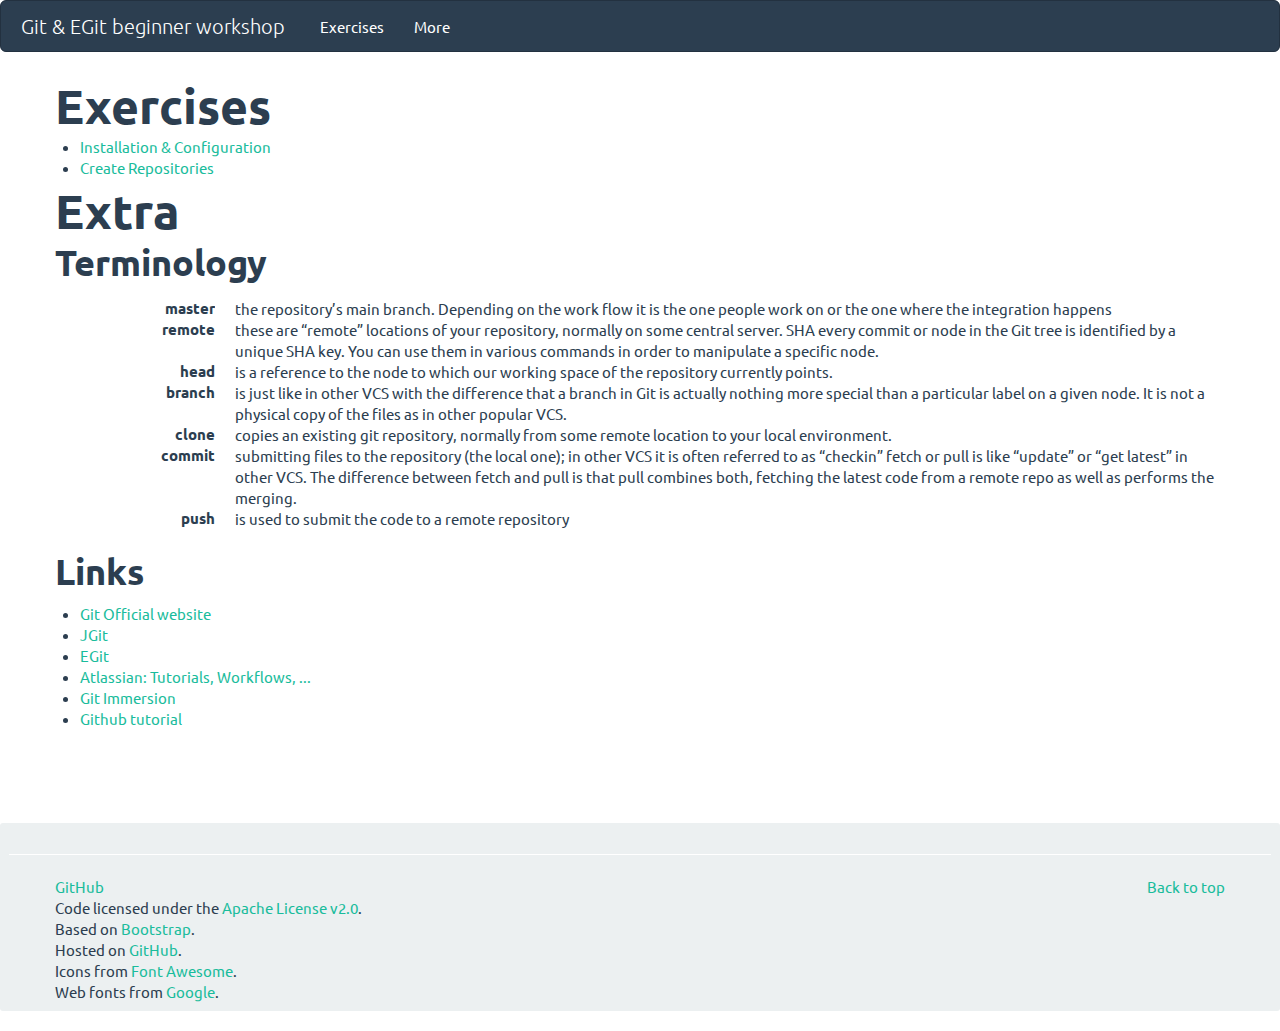
==== index.html @ 9fcf0ccf "Exo2: prepare" ====
<!DOCTYPE html>
<html xml:lang="en">

<head>
    <meta charset='utf-8'/>
    <meta http-equiv="X-UA-Compatible" content="chrome=1"/>
    <link rel="stylesheet" type="text/css" media="screen" href="stylesheets/main.css">
    <title>Git & EGit beginner workshop</title>
</head>

<body id="top" data-spy="scroll" data-target=".subnav" data-offset="80" style="margin-top: 0;">

<!-- Header -->
<header>
    <div class="navbar">
        <div class="navbar-inner">
            <a class="brand" href="#">Git &amp; EGit beginner workshop</a>
            <ul class="nav">
                <li><a href="#exercises">Exercises</a></li>
                <li><a href="#extra">More</a></li>
            </ul>
        </div>
    </div>
</header>

<!-- Main -->
<div id="main" class="container">
    <section id="exercises">
        <h1>Exercises</h1>

        <ul>
            <li><a href="exo1.html">Installation &amp; Configuration</a></li>
            <li><a href="exo2.html">Create Repositories</a></li>
        </ul>

    </section>

    <section id="extra">
        <h1>Extra</h1>

        <h2>Terminology</h2>
        <dl class="dl-horizontal">
            <dt>master</dt>
            <dd>the repository’s main branch. Depending on the work flow it is the one people work on or the one where
                the integration happens
            </dd>

            <dt>remote</dt>
            <dd>these are “remote” locations of your repository, normally on some central server.
                SHA
                every commit or node in the Git tree is identified by a unique SHA key. You can use them in various
                commands
                in order to manipulate a specific node.
            </dd>
            <dt>head</dt>
            <dd>is a reference to the node to which our working space of the repository currently points.

            <dt>branch</dt>
            <dd>is just like in other VCS with the difference that a branch in Git is actually nothing more special than
                a
                particular label on a given node. It is not a physical copy of the files as in other popular VCS.
            </dd>
            <dt>clone</dt>
            <dd>copies an existing git repository, normally from some remote location to your local environment.</dd>

            <dt>commit</dt>
            <dd>submitting files to the repository (the local one); in other VCS it is often referred to as “checkin”
                fetch or pull
                is like “update” or “get latest” in other VCS. The difference between fetch and pull is that pull
                combines
                both, fetching the latest code from a remote repo as well as performs the merging.
            </dd>
            <dt>push</dt>
            <dd>is used to submit the code to a remote repository</dd>
        </dl>
        <h2>Links</h2>
        <ul>
            <li><a href="http://git-scm.com/">Git Official website</a></li>
            <li><a href="http://eclipse.org/jgit/">JGit</a></li>
            <li><a href="http://eclipse.org/egit/">EGit</a></li>
            <li><a href="https://www.atlassian.com/git/">Atlassian: Tutorials, Workflows, ...</a></li>
            <li><a href="http://gitimmersion.com/">Git Immersion</a></li>
            <li><a href="http://try.github.io/">Github tutorial</a></li>
        </ul>

    </section>

    <section id="quizz">

    </section>

    <br><br><br><br>


</div>
<!-- Footer -->
<footer id="footer" class="well well-small">
    <hr>
    <div class="container">
        <p class="pull-right"><a href="#top">Back to top</a></p>

        <div class="links">
            <a href="https://github.com/ilaborie/Git--EGit-beginner-workshop/">GitHub</a>
        </div>

        Code licensed under the <a href="http://www.apache.org/licenses/LICENSE-2.0">Apache License v2.0</a>.<br>

        Based on <a href="http://twitter.github.com/bootstrap/">Bootstrap</a>. <br>
        Hosted on <a href="http://pages.github.com/">GitHub</a>. <br>
        Icons from <a href="http://fortawesome.github.com/Font-Awesome/">Font Awesome</a>.<br>
        Web fonts from <a href="http://www.google.com/webfonts">Google</a>. <br>
    </div>
</footer>

<!-- Scripts -->
<script src="javascripts/lib/jquery.min.js" type="text/javascript"></script>
<script src="javascripts/lib/bootstrap.min.js" type="text/javascript"></script>
<script src="javascripts/main.js" type="text/javascript"></script>

</body>
</html>
---- stylesheets/main.css ----
@import url(http://fonts.googleapis.com/css?family=Ubuntu:400,500,700);
/*!
 * Bootstrap v2.3.2
 *
 * Copyright 2012 Twitter, Inc
 * Licensed under the Apache License v2.0
 * http://www.apache.org/licenses/LICENSE-2.0
 *
 * Designed and built with all the love in the world @twitter by @mdo and @fat.
 */
.clearfix {
  *zoom: 1;
}
.clearfix:before,
.clearfix:after {
  display: table;
  content: "";
  line-height: 0;
}
.clearfix:after {
  clear: both;
}
.hide-text {
  font: 0/0 a;
  color: transparent;
  text-shadow: none;
  background-color: transparent;
  border: 0;
}
.input-block-level {
  display: block;
  width: 100%;
  min-height: 31px;
  -webkit-box-sizing: border-box;
  -moz-box-sizing: border-box;
  box-sizing: border-box;
}
article,
aside,
details,
figcaption,
figure,
footer,
header,
hgroup,
nav,
section {
  display: block;
}
audio,
canvas,
video {
  display: inline-block;
  *display: inline;
  *zoom: 1;
}
audio:not([controls]) {
  display: none;
}
html {
  font-size: 100%;
  -webkit-text-size-adjust: 100%;
  -ms-text-size-adjust: 100%;
}
a:focus {
  outline: thin dotted #333;
  outline: 5px auto -webkit-focus-ring-color;
  outline-offset: -2px;
}
a:hover,
a:active {
  outline: 0;
}
sub,
sup {
  position: relative;
  font-size: 75%;
  line-height: 0;
  vertical-align: baseline;
}
sup {
  top: -0.5em;
}
sub {
  bottom: -0.25em;
}
img {
  /* Responsive images (ensure images don't scale beyond their parents) */

  max-width: 100%;
  /* Part 1: Set a maxium relative to the parent */

  width: auto\9;
  /* IE7-8 need help adjusting responsive images */

  height: auto;
  /* Part 2: Scale the height according to the width, otherwise you get stretching */

  vertical-align: middle;
  border: 0;
  -ms-interpolation-mode: bicubic;
}
#map_canvas img,
.google-maps img {
  max-width: none;
}
button,
input,
select,
textarea {
  margin: 0;
  font-size: 100%;
  vertical-align: middle;
}
button,
input {
  *overflow: visible;
  line-height: normal;
}
button::-moz-focus-inner,
input::-moz-focus-inner {
  padding: 0;
  border: 0;
}
button,
html input[type="button"],
input[type="reset"],
input[type="submit"] {
  -webkit-appearance: button;
  cursor: pointer;
}
label,
select,
button,
input[type="button"],
input[type="reset"],
input[type="submit"],
input[type="radio"],
input[type="checkbox"] {
  cursor: pointer;
}
input[type="search"] {
  -webkit-box-sizing: content-box;
  -moz-box-sizing: content-box;
  box-sizing: content-box;
  -webkit-appearance: textfield;
}
input[type="search"]::-webkit-search-decoration,
input[type="search"]::-webkit-search-cancel-button {
  -webkit-appearance: none;
}
textarea {
  overflow: auto;
  vertical-align: top;
}
@media print {
  * {
    text-shadow: none !important;
    color: #000 !important;
    background: transparent !important;
    box-shadow: none !important;
  }
  a,
  a:visited {
    text-decoration: underline;
  }
  a[href]:after {
    content: " (" attr(href) ")";
  }
  abbr[title]:after {
    content: " (" attr(title) ")";
  }
  .ir a:after,
  a[href^="javascript:"]:after,
  a[href^="#"]:after {
    content: "";
  }
  pre,
  blockquote {
    border: 1px solid #999;
    page-break-inside: avoid;
  }
  thead {
    display: table-header-group;
  }
  tr,
  img {
    page-break-inside: avoid;
  }
  img {
    max-width: 100% !important;
  }
  @page  {
    margin: 0.5cm;
  }
  p,
  h2,
  h3 {
    orphans: 3;
    widows: 3;
  }
  h2,
  h3 {
    page-break-after: avoid;
  }
}
body {
  margin: 0;
  font-family: "Lato", "Helvetica Neue", Helvetica, Arial, sans-serif;
  font-size: 15px;
  line-height: 21px;
  color: #2c3e50;
  background-color: #ffffff;
}
a {
  color: #1abc9c;
  text-decoration: none;
}
a:hover,
a:focus {
  color: #1dd2af;
  text-decoration: underline;
}
.img-rounded {
  -webkit-border-radius: 6px;
  -moz-border-radius: 6px;
  border-radius: 6px;
}
.img-polaroid {
  padding: 4px;
  background-color: #fff;
  border: 1px solid #ccc;
  border: 1px solid rgba(0, 0, 0, 0.2);
  -webkit-box-shadow: 0 1px 3px rgba(0, 0, 0, 0.1);
  -moz-box-shadow: 0 1px 3px rgba(0, 0, 0, 0.1);
  box-shadow: 0 1px 3px rgba(0, 0, 0, 0.1);
}
.img-circle {
  -webkit-border-radius: 500px;
  -moz-border-radius: 500px;
  border-radius: 500px;
}
.row {
  margin-left: -20px;
  *zoom: 1;
}
.row:before,
.row:after {
  display: table;
  content: "";
  line-height: 0;
}
.row:after {
  clear: both;
}
.row:before,
.row:after {
  display: table;
  content: "";
  line-height: 0;
}
.row:after {
  clear: both;
}
[class*="span"] {
  float: left;
  min-height: 1px;
  margin-left: 20px;
}
.container,
.navbar-static-top .container,
.navbar-fixed-top .container,
.navbar-fixed-bottom .container {
  width: 940px;
}
.span12 {
  width: 940px;
}
.span11 {
  width: 860px;
}
.span10 {
  width: 780px;
}
.span9 {
  width: 700px;
}
.span8 {
  width: 620px;
}
.span7 {
  width: 540px;
}
.span6 {
  width: 460px;
}
.span5 {
  width: 380px;
}
.span4 {
  width: 300px;
}
.span3 {
  width: 220px;
}
.span2 {
  width: 140px;
}
.span1 {
  width: 60px;
}
.offset12 {
  margin-left: 980px;
}
.offset11 {
  margin-left: 900px;
}
.offset10 {
  margin-left: 820px;
}
.offset9 {
  margin-left: 740px;
}
.offset8 {
  margin-left: 660px;
}
.offset7 {
  margin-left: 580px;
}
.offset6 {
  margin-left: 500px;
}
.offset5 {
  margin-left: 420px;
}
.offset4 {
  margin-left: 340px;
}
.offset3 {
  margin-left: 260px;
}
.offset2 {
  margin-left: 180px;
}
.offset1 {
  margin-left: 100px;
}
.row {
  margin-left: -20px;
  *zoom: 1;
}
.row:before,
.row:after {
  display: table;
  content: "";
  line-height: 0;
}
.row:after {
  clear: both;
}
.row:before,
.row:after {
  display: table;
  content: "";
  line-height: 0;
}
.row:after {
  clear: both;
}
[class*="span"] {
  float: left;
  min-height: 1px;
  margin-left: 20px;
}
.container,
.navbar-static-top .container,
.navbar-fixed-top .container,
.navbar-fixed-bottom .container {
  width: 940px;
}
.span12 {
  width: 940px;
}
.span11 {
  width: 860px;
}
.span10 {
  width: 780px;
}
.span9 {
  width: 700px;
}
.span8 {
  width: 620px;
}
.span7 {
  width: 540px;
}
.span6 {
  width: 460px;
}
.span5 {
  width: 380px;
}
.span4 {
  width: 300px;
}
.span3 {
  width: 220px;
}
.span2 {
  width: 140px;
}
.span1 {
  width: 60px;
}
.offset12 {
  margin-left: 980px;
}
.offset11 {
  margin-left: 900px;
}
.offset10 {
  margin-left: 820px;
}
.offset9 {
  margin-left: 740px;
}
.offset8 {
  margin-left: 660px;
}
.offset7 {
  margin-left: 580px;
}
.offset6 {
  margin-left: 500px;
}
.offset5 {
  margin-left: 420px;
}
.offset4 {
  margin-left: 340px;
}
.offset3 {
  margin-left: 260px;
}
.offset2 {
  margin-left: 180px;
}
.offset1 {
  margin-left: 100px;
}
.row-fluid {
  width: 100%;
  *zoom: 1;
}
.row-fluid:before,
.row-fluid:after {
  display: table;
  content: "";
  line-height: 0;
}
.row-fluid:after {
  clear: both;
}
.row-fluid:before,
.row-fluid:after {
  display: table;
  content: "";
  line-height: 0;
}
.row-fluid:after {
  clear: both;
}
.row-fluid [class*="span"] {
  display: block;
  width: 100%;
  min-height: 31px;
  -webkit-box-sizing: border-box;
  -moz-box-sizing: border-box;
  box-sizing: border-box;
  float: left;
  margin-left: 2.127659574468085%;
  *margin-left: 2.074468085106383%;
}
.row-fluid [class*="span"]:first-child {
  margin-left: 0;
}
.row-fluid .controls-row [class*="span"] + [class*="span"] {
  margin-left: 2.127659574468085%;
}
.row-fluid .span12 {
  width: 100%;
  *width: 99.94680851063829%;
}
.row-fluid .span11 {
  width: 91.48936170212765%;
  *width: 91.43617021276594%;
}
.row-fluid .span10 {
  width: 82.97872340425532%;
  *width: 82.92553191489361%;
}
.row-fluid .span9 {
  width: 74.46808510638297%;
  *width: 74.41489361702126%;
}
.row-fluid .span8 {
  width: 65.95744680851064%;
  *width: 65.90425531914893%;
}
.row-fluid .span7 {
  width: 57.44680851063829%;
  *width: 57.39361702127659%;
}
.row-fluid .span6 {
  width: 48.93617021276595%;
  *width: 48.88297872340425%;
}
.row-fluid .span5 {
  width: 40.42553191489362%;
  *width: 40.37234042553192%;
}
.row-fluid .span4 {
  width: 31.914893617021278%;
  *width: 31.861702127659576%;
}
.row-fluid .span3 {
  width: 23.404255319148934%;
  *width: 23.351063829787233%;
}
.row-fluid .span2 {
  width: 14.893617021276595%;
  *width: 14.840425531914894%;
}
.row-fluid .span1 {
  width: 6.382978723404255%;
  *width: 6.329787234042553%;
}
.row-fluid .offset12 {
  margin-left: 104.25531914893617%;
  *margin-left: 104.14893617021275%;
}
.row-fluid .offset12:first-child {
  margin-left: 102.12765957446808%;
  *margin-left: 102.02127659574467%;
}
.row-fluid .offset11 {
  margin-left: 95.74468085106382%;
  *margin-left: 95.6382978723404%;
}
.row-fluid .offset11:first-child {
  margin-left: 93.61702127659574%;
  *margin-left: 93.51063829787232%;
}
.row-fluid .offset10 {
  margin-left: 87.23404255319149%;
  *margin-left: 87.12765957446807%;
}
.row-fluid .offset10:first-child {
  margin-left: 85.1063829787234%;
  *margin-left: 84.99999999999999%;
}
.row-fluid .offset9 {
  margin-left: 78.72340425531914%;
  *margin-left: 78.61702127659572%;
}
.row-fluid .offset9:first-child {
  margin-left: 76.59574468085106%;
  *margin-left: 76.48936170212764%;
}
.row-fluid .offset8 {
  margin-left: 70.2127659574468%;
  *margin-left: 70.10638297872339%;
}
.row-fluid .offset8:first-child {
  margin-left: 68.08510638297872%;
  *margin-left: 67.9787234042553%;
}
.row-fluid .offset7 {
  margin-left: 61.70212765957446%;
  *margin-left: 61.59574468085106%;
}
.row-fluid .offset7:first-child {
  margin-left: 59.574468085106375%;
  *margin-left: 59.46808510638297%;
}
.row-fluid .offset6 {
  margin-left: 53.191489361702125%;
  *margin-left: 53.085106382978715%;
}
.row-fluid .offset6:first-child {
  margin-left: 51.063829787234035%;
  *margin-left: 50.95744680851063%;
}
.row-fluid .offset5 {
  margin-left: 44.68085106382979%;
  *margin-left: 44.57446808510638%;
}
.row-fluid .offset5:first-child {
  margin-left: 42.5531914893617%;
  *margin-left: 42.4468085106383%;
}
.row-fluid .offset4 {
  margin-left: 36.170212765957444%;
  *margin-left: 36.06382978723405%;
}
.row-fluid .offset4:first-child {
  margin-left: 34.04255319148936%;
  *margin-left: 33.93617021276596%;
}
.row-fluid .offset3 {
  margin-left: 27.659574468085104%;
  *margin-left: 27.5531914893617%;
}
.row-fluid .offset3:first-child {
  margin-left: 25.53191489361702%;
  *margin-left: 25.425531914893618%;
}
.row-fluid .offset2 {
  margin-left: 19.148936170212764%;
  *margin-left: 19.04255319148936%;
}
.row-fluid .offset2:first-child {
  margin-left: 17.02127659574468%;
  *margin-left: 16.914893617021278%;
}
.row-fluid .offset1 {
  margin-left: 10.638297872340425%;
  *margin-left: 10.53191489361702%;
}
.row-fluid .offset1:first-child {
  margin-left: 8.51063829787234%;
  *margin-left: 8.404255319148938%;
}
.row-fluid {
  width: 100%;
  *zoom: 1;
}
.row-fluid:before,
.row-fluid:after {
  display: table;
  content: "";
  line-height: 0;
}
.row-fluid:after {
  clear: both;
}
.row-fluid:before,
.row-fluid:after {
  display: table;
  content: "";
  line-height: 0;
}
.row-fluid:after {
  clear: both;
}
.row-fluid [class*="span"] {
  display: block;
  width: 100%;
  min-height: 31px;
  -webkit-box-sizing: border-box;
  -moz-box-sizing: border-box;
  box-sizing: border-box;
  float: left;
  margin-left: 2.127659574468085%;
  *margin-left: 2.074468085106383%;
}
.row-fluid [class*="span"]:first-child {
  margin-left: 0;
}
.row-fluid .controls-row [class*="span"] + [class*="span"] {
  margin-left: 2.127659574468085%;
}
.row-fluid .span12 {
  width: 100%;
  *width: 99.94680851063829%;
}
.row-fluid .span11 {
  width: 91.48936170212765%;
  *width: 91.43617021276594%;
}
.row-fluid .span10 {
  width: 82.97872340425532%;
  *width: 82.92553191489361%;
}
.row-fluid .span9 {
  width: 74.46808510638297%;
  *width: 74.41489361702126%;
}
.row-fluid .span8 {
  width: 65.95744680851064%;
  *width: 65.90425531914893%;
}
.row-fluid .span7 {
  width: 57.44680851063829%;
  *width: 57.39361702127659%;
}
.row-fluid .span6 {
  width: 48.93617021276595%;
  *width: 48.88297872340425%;
}
.row-fluid .span5 {
  width: 40.42553191489362%;
  *width: 40.37234042553192%;
}
.row-fluid .span4 {
  width: 31.914893617021278%;
  *width: 31.861702127659576%;
}
.row-fluid .span3 {
  width: 23.404255319148934%;
  *width: 23.351063829787233%;
}
.row-fluid .span2 {
  width: 14.893617021276595%;
  *width: 14.840425531914894%;
}
.row-fluid .span1 {
  width: 6.382978723404255%;
  *width: 6.329787234042553%;
}
.row-fluid .offset12 {
  margin-left: 104.25531914893617%;
  *margin-left: 104.14893617021275%;
}
.row-fluid .offset12:first-child {
  margin-left: 102.12765957446808%;
  *margin-left: 102.02127659574467%;
}
.row-fluid .offset11 {
  margin-left: 95.74468085106382%;
  *margin-left: 95.6382978723404%;
}
.row-fluid .offset11:first-child {
  margin-left: 93.61702127659574%;
  *margin-left: 93.51063829787232%;
}
.row-fluid .offset10 {
  margin-left: 87.23404255319149%;
  *margin-left: 87.12765957446807%;
}
.row-fluid .offset10:first-child {
  margin-left: 85.1063829787234%;
  *margin-left: 84.99999999999999%;
}
.row-fluid .offset9 {
  margin-left: 78.72340425531914%;
  *margin-left: 78.61702127659572%;
}
.row-fluid .offset9:first-child {
  margin-left: 76.59574468085106%;
  *margin-left: 76.48936170212764%;
}
.row-fluid .offset8 {
  margin-left: 70.2127659574468%;
  *margin-left: 70.10638297872339%;
}
.row-fluid .offset8:first-child {
  margin-left: 68.08510638297872%;
  *margin-left: 67.9787234042553%;
}
.row-fluid .offset7 {
  margin-left: 61.70212765957446%;
  *margin-left: 61.59574468085106%;
}
.row-fluid .offset7:first-child {
  margin-left: 59.574468085106375%;
  *margin-left: 59.46808510638297%;
}
.row-fluid .offset6 {
  margin-left: 53.191489361702125%;
  *margin-left: 53.085106382978715%;
}
.row-fluid .offset6:first-child {
  margin-left: 51.063829787234035%;
  *margin-left: 50.95744680851063%;
}
.row-fluid .offset5 {
  margin-left: 44.68085106382979%;
  *margin-left: 44.57446808510638%;
}
.row-fluid .offset5:first-child {
  margin-left: 42.5531914893617%;
  *margin-left: 42.4468085106383%;
}
.row-fluid .offset4 {
  margin-left: 36.170212765957444%;
  *margin-left: 36.06382978723405%;
}
.row-fluid .offset4:first-child {
  margin-left: 34.04255319148936%;
  *margin-left: 33.93617021276596%;
}
.row-fluid .offset3 {
  margin-left: 27.659574468085104%;
  *margin-left: 27.5531914893617%;
}
.row-fluid .offset3:first-child {
  margin-left: 25.53191489361702%;
  *margin-left: 25.425531914893618%;
}
.row-fluid .offset2 {
  margin-left: 19.148936170212764%;
  *margin-left: 19.04255319148936%;
}
.row-fluid .offset2:first-child {
  margin-left: 17.02127659574468%;
  *margin-left: 16.914893617021278%;
}
.row-fluid .offset1 {
  margin-left: 10.638297872340425%;
  *margin-left: 10.53191489361702%;
}
.row-fluid .offset1:first-child {
  margin-left: 8.51063829787234%;
  *margin-left: 8.404255319148938%;
}
[class*="span"].hide,
.row-fluid [class*="span"].hide {
  display: none;
}
[class*="span"].pull-right,
.row-fluid [class*="span"].pull-right {
  float: right;
}
.container {
  margin-right: auto;
  margin-left: auto;
  *zoom: 1;
}
.container:before,
.container:after {
  display: table;
  content: "";
  line-height: 0;
}
.container:after {
  clear: both;
}
.container:before,
.container:after {
  display: table;
  content: "";
  line-height: 0;
}
.container:after {
  clear: both;
}
.container:before,
.container:after {
  display: table;
  content: "";
  line-height: 0;
}
.container:after {
  clear: both;
}
.container:before,
.container:after {
  display: table;
  content: "";
  line-height: 0;
}
.container:after {
  clear: both;
}
.container-fluid {
  padding-right: 20px;
  padding-left: 20px;
  *zoom: 1;
}
.container-fluid:before,
.container-fluid:after {
  display: table;
  content: "";
  line-height: 0;
}
.container-fluid:after {
  clear: both;
}
.container-fluid:before,
.container-fluid:after {
  display: table;
  content: "";
  line-height: 0;
}
.container-fluid:after {
  clear: both;
}
p {
  margin: 0 0 10.5px;
}
.lead {
  margin-bottom: 21px;
  font-size: 22.5px;
  font-weight: 200;
  line-height: 31.5px;
}
small {
  font-size: 85%;
}
strong {
  font-weight: bold;
}
em {
  font-style: italic;
}
cite {
  font-style: normal;
}
.muted {
  color: #b4bcc2;
}
a.muted:hover,
a.muted:focus {
  color: #98a3ab;
}
.text-warning {
  color: #e6bb0d;
}
a.text-warning:hover,
a.text-warning:focus {
  color: #b6940a;
}
.text-error {
  color: #e74c3c;
}
a.text-error:hover,
a.text-error:focus {
  color: #d62c1a;
}
.text-info {
  color: #3498db;
}
a.text-info:hover,
a.text-info:focus {
  color: #217dbb;
}
.text-success {
  color: #18bc9c;
}
a.text-success:hover,
a.text-success:focus {
  color: #128f76;
}
.text-left {
  text-align: left;
}
.text-right {
  text-align: right;
}
.text-center {
  text-align: center;
}
h1,
h2,
h3,
h4,
h5,
h6 {
  margin: 10.5px 0;
  font-family: inherit;
  font-weight: bold;
  line-height: 21px;
  color: inherit;
  text-rendering: optimizelegibility;
}
h1 small,
h2 small,
h3 small,
h4 small,
h5 small,
h6 small {
  font-weight: normal;
  line-height: 1;
  color: #b4bcc2;
}
h1,
h2,
h3 {
  line-height: 42px;
}
h1 {
  font-size: 41.25px;
}
h2 {
  font-size: 33.75px;
}
h3 {
  font-size: 26.25px;
}
h4 {
  font-size: 18.75px;
}
h5 {
  font-size: 15px;
}
h6 {
  font-size: 12.75px;
}
h1 small {
  font-size: 26.25px;
}
h2 small {
  font-size: 18.75px;
}
h3 small {
  font-size: 15px;
}
h4 small {
  font-size: 15px;
}
.page-header {
  padding-bottom: 9.5px;
  margin: 21px 0 31.5px;
  border-bottom: 1px solid #ecf0f1;
}
ul,
ol {
  padding: 0;
  margin: 0 0 10.5px 25px;
}
ul ul,
ul ol,
ol ol,
ol ul {
  margin-bottom: 0;
}
li {
  line-height: 21px;
}
ul.unstyled,
ol.unstyled {
  margin-left: 0;
  list-style: none;
}
ul.inline,
ol.inline {
  margin-left: 0;
  list-style: none;
}
ul.inline > li,
ol.inline > li {
  display: inline-block;
  *display: inline;
  /* IE7 inline-block hack */

  *zoom: 1;
  padding-left: 5px;
  padding-right: 5px;
}
dl {
  margin-bottom: 21px;
}
dt,
dd {
  line-height: 21px;
}
dt {
  font-weight: bold;
}
dd {
  margin-left: 10.5px;
}
.dl-horizontal {
  *zoom: 1;
}
.dl-horizontal:before,
.dl-horizontal:after {
  display: table;
  content: "";
  line-height: 0;
}
.dl-horizontal:after {
  clear: both;
}
.dl-horizontal:before,
.dl-horizontal:after {
  display: table;
  content: "";
  line-height: 0;
}
.dl-horizontal:after {
  clear: both;
}
.dl-horizontal dt {
  float: left;
  width: 160px;
  clear: left;
  text-align: right;
  overflow: hidden;
  text-overflow: ellipsis;
  white-space: nowrap;
}
.dl-horizontal dd {
  margin-left: 180px;
}
hr {
  margin: 21px 0;
  border: 0;
  border-top: 1px solid #ecf0f1;
  border-bottom: 1px solid #ffffff;
}
abbr[title],
abbr[data-original-title] {
  cursor: help;
  border-bottom: 1px dotted #b4bcc2;
}
abbr.initialism {
  font-size: 90%;
  text-transform: uppercase;
}
blockquote {
  padding: 0 0 0 15px;
  margin: 0 0 21px;
  border-left: 5px solid #ecf0f1;
}
blockquote p {
  margin-bottom: 0;
  font-size: 18.75px;
  font-weight: 300;
  line-height: 1.25;
}
blockquote small {
  display: block;
  line-height: 21px;
  color: #b4bcc2;
}
blockquote small:before {
  content: '\2014 \00A0';
}
blockquote.pull-right {
  float: right;
  padding-right: 15px;
  padding-left: 0;
  border-right: 5px solid #ecf0f1;
  border-left: 0;
}
blockquote.pull-right p,
blockquote.pull-right small {
  text-align: right;
}
blockquote.pull-right small:before {
  content: '';
}
blockquote.pull-right small:after {
  content: '\00A0 \2014';
}
q:before,
q:after,
blockquote:before,
blockquote:after {
  content: "";
}
address {
  display: block;
  margin-bottom: 21px;
  font-style: normal;
  line-height: 21px;
}
code,
pre {
  padding: 0 3px 2px;
  font-family: Monaco, Menlo, Consolas, "Courier New", monospace;
  font-size: 13px;
  color: #7b8a8b;
  -webkit-border-radius: 3px;
  -moz-border-radius: 3px;
  border-radius: 3px;
}
code {
  padding: 2px 4px;
  color: #d14;
  background-color: #f7f7f9;
  border: 1px solid #e1e1e8;
  white-space: nowrap;
}
pre {
  display: block;
  padding: 10px;
  margin: 0 0 10.5px;
  font-size: 14px;
  line-height: 21px;
  word-break: break-all;
  word-wrap: break-word;
  white-space: pre;
  white-space: pre-wrap;
  background-color: #f5f5f5;
  border: 1px solid #ccc;
  border: 1px solid rgba(0, 0, 0, 0.15);
  -webkit-border-radius: 6px;
  -moz-border-radius: 6px;
  border-radius: 6px;
}
pre.prettyprint {
  margin-bottom: 21px;
}
pre code {
  padding: 0;
  color: inherit;
  white-space: pre;
  white-space: pre-wrap;
  background-color: transparent;
  border: 0;
}
.pre-scrollable {
  max-height: 340px;
  overflow-y: scroll;
}
form {
  margin: 0 0 21px;
}
fieldset {
  padding: 0;
  margin: 0;
  border: 0;
}
legend {
  display: block;
  width: 100%;
  padding: 0;
  margin-bottom: 21px;
  font-size: 22.5px;
  line-height: 42px;
  color: #7b8a8b;
  border: 0;
  border-bottom: 1px solid #e5e5e5;
}
legend small {
  font-size: 15.75px;
  color: #b4bcc2;
}
label,
input,
button,
select,
textarea {
  font-size: 15px;
  font-weight: normal;
  line-height: 21px;
}
input,
button,
select,
textarea {
  font-family: "Lato", "Helvetica Neue", Helvetica, Arial, sans-serif;
}
label {
  display: block;
  margin-bottom: 5px;
}
select,
textarea,
input[type="text"],
input[type="password"],
input[type="datetime"],
input[type="datetime-local"],
input[type="date"],
input[type="month"],
input[type="time"],
input[type="week"],
input[type="number"],
input[type="email"],
input[type="url"],
input[type="search"],
input[type="tel"],
input[type="color"],
.uneditable-input {
  display: inline-block;
  height: 21px;
  padding: 4px 6px;
  margin-bottom: 10.5px;
  font-size: 15px;
  line-height: 21px;
  color: #95a5a6;
  -webkit-border-radius: 6px;
  -moz-border-radius: 6px;
  border-radius: 6px;
  vertical-align: middle;
}
input,
textarea,
.uneditable-input {
  width: 206px;
}
textarea {
  height: auto;
}
textarea,
input[type="text"],
input[type="password"],
input[type="datetime"],
input[type="datetime-local"],
input[type="date"],
input[type="month"],
input[type="time"],
input[type="week"],
input[type="number"],
input[type="email"],
input[type="url"],
input[type="search"],
input[type="tel"],
input[type="color"],
.uneditable-input {
  background-color: #ffffff;
  border: 1px solid #dce4ec;
  -webkit-box-shadow: inset 0 1px 1px rgba(0, 0, 0, 0.075);
  -moz-box-shadow: inset 0 1px 1px rgba(0, 0, 0, 0.075);
  box-shadow: inset 0 1px 1px rgba(0, 0, 0, 0.075);
  -webkit-transition: border linear .2s, box-shadow linear .2s;
  -moz-transition: border linear .2s, box-shadow linear .2s;
  -o-transition: border linear .2s, box-shadow linear .2s;
  transition: border linear .2s, box-shadow linear .2s;
}
textarea:focus,
input[type="text"]:focus,
input[type="password"]:focus,
input[type="datetime"]:focus,
input[type="datetime-local"]:focus,
input[type="date"]:focus,
input[type="month"]:focus,
input[type="time"]:focus,
input[type="week"]:focus,
input[type="number"]:focus,
input[type="email"]:focus,
input[type="url"]:focus,
input[type="search"]:focus,
input[type="tel"]:focus,
input[type="color"]:focus,
.uneditable-input:focus {
  border-color: rgba(82, 168, 236, 0.8);
  outline: 0;
  outline: thin dotted \9;
  /* IE6-9 */

  -webkit-box-shadow: inset 0 1px 1px rgba(0,0,0,.075), 0 0 8px rgba(82,168,236,.6);
  -moz-box-shadow: inset 0 1px 1px rgba(0,0,0,.075), 0 0 8px rgba(82,168,236,.6);
  box-shadow: inset 0 1px 1px rgba(0,0,0,.075), 0 0 8px rgba(82,168,236,.6);
}
input[type="radio"],
input[type="checkbox"] {
  margin: 4px 0 0;
  *margin-top: 0;
  /* IE7 */

  margin-top: 1px \9;
  /* IE8-9 */

  line-height: normal;
}
input[type="file"],
input[type="image"],
input[type="submit"],
input[type="reset"],
input[type="button"],
input[type="radio"],
input[type="checkbox"] {
  width: auto;
}
select,
input[type="file"] {
  height: 31px;
  /* In IE7, the height of the select element cannot be changed by height, only font-size */

  *margin-top: 4px;
  /* For IE7, add top margin to align select with labels */

  line-height: 31px;
}
select {
  width: 220px;
  border: 1px solid #dce4ec;
  background-color: #ffffff;
}
select[multiple],
select[size] {
  height: auto;
}
select:focus,
input[type="file"]:focus,
input[type="radio"]:focus,
input[type="checkbox"]:focus {
  outline: thin dotted #333;
  outline: 5px auto -webkit-focus-ring-color;
  outline-offset: -2px;
}
.uneditable-input,
.uneditable-textarea {
  color: #b4bcc2;
  background-color: #fcfcfc;
  border-color: #dce4ec;
  -webkit-box-shadow: inset 0 1px 2px rgba(0, 0, 0, 0.025);
  -moz-box-shadow: inset 0 1px 2px rgba(0, 0, 0, 0.025);
  box-shadow: inset 0 1px 2px rgba(0, 0, 0, 0.025);
  cursor: not-allowed;
}
.uneditable-input {
  overflow: hidden;
  white-space: nowrap;
}
.uneditable-textarea {
  width: auto;
  height: auto;
}
input:-moz-placeholder,
textarea:-moz-placeholder {
  color: #b4bcc2;
}
input:-ms-input-placeholder,
textarea:-ms-input-placeholder {
  color: #b4bcc2;
}
input::-webkit-input-placeholder,
textarea::-webkit-input-placeholder {
  color: #b4bcc2;
}
input:-moz-placeholder,
textarea:-moz-placeholder {
  color: #b4bcc2;
}
input:-ms-input-placeholder,
textarea:-ms-input-placeholder {
  color: #b4bcc2;
}
input::-webkit-input-placeholder,
textarea::-webkit-input-placeholder {
  color: #b4bcc2;
}
.radio,
.checkbox {
  min-height: 21px;
  padding-left: 20px;
}
.radio input[type="radio"],
.checkbox input[type="checkbox"] {
  float: left;
  margin-left: -20px;
}
.controls > .radio:first-child,
.controls > .checkbox:first-child {
  padding-top: 5px;
}
.radio.inline,
.checkbox.inline {
  display: inline-block;
  padding-top: 5px;
  margin-bottom: 0;
  vertical-align: middle;
}
.radio.inline + .radio.inline,
.checkbox.inline + .checkbox.inline {
  margin-left: 10px;
}
.input-mini {
  width: 60px;
}
.input-small {
  width: 90px;
}
.input-medium {
  width: 150px;
}
.input-large {
  width: 210px;
}
.input-xlarge {
  width: 270px;
}
.input-xxlarge {
  width: 530px;
}
input[class*="span"],
select[class*="span"],
textarea[class*="span"],
.uneditable-input[class*="span"],
.row-fluid input[class*="span"],
.row-fluid select[class*="span"],
.row-fluid textarea[class*="span"],
.row-fluid .uneditable-input[class*="span"] {
  float: none;
  margin-left: 0;
}
.input-append input[class*="span"],
.input-append .uneditable-input[class*="span"],
.input-prepend input[class*="span"],
.input-prepend .uneditable-input[class*="span"],
.row-fluid input[class*="span"],
.row-fluid select[class*="span"],
.row-fluid textarea[class*="span"],
.row-fluid .uneditable-input[class*="span"],
.row-fluid .input-prepend [class*="span"],
.row-fluid .input-append [class*="span"] {
  display: inline-block;
}
input,
textarea,
.uneditable-input {
  margin-left: 0;
}
.controls-row [class*="span"] + [class*="span"] {
  margin-left: 20px;
}
input.span12,
textarea.span12,
.uneditable-input.span12 {
  width: 926px;
}
input.span11,
textarea.span11,
.uneditable-input.span11 {
  width: 846px;
}
input.span10,
textarea.span10,
.uneditable-input.span10 {
  width: 766px;
}
input.span9,
textarea.span9,
.uneditable-input.span9 {
  width: 686px;
}
input.span8,
textarea.span8,
.uneditable-input.span8 {
  width: 606px;
}
input.span7,
textarea.span7,
.uneditable-input.span7 {
  width: 526px;
}
input.span6,
textarea.span6,
.uneditable-input.span6 {
  width: 446px;
}
input.span5,
textarea.span5,
.uneditable-input.span5 {
  width: 366px;
}
input.span4,
textarea.span4,
.uneditable-input.span4 {
  width: 286px;
}
input.span3,
textarea.span3,
.uneditable-input.span3 {
  width: 206px;
}
input.span2,
textarea.span2,
.uneditable-input.span2 {
  width: 126px;
}
input.span1,
textarea.span1,
.uneditable-input.span1 {
  width: 46px;
}
input,
textarea,
.uneditable-input {
  margin-left: 0;
}
.controls-row [class*="span"] + [class*="span"] {
  margin-left: 20px;
}
input.span12,
textarea.span12,
.uneditable-input.span12 {
  width: 926px;
}
input.span11,
textarea.span11,
.uneditable-input.span11 {
  width: 846px;
}
input.span10,
textarea.span10,
.uneditable-input.span10 {
  width: 766px;
}
input.span9,
textarea.span9,
.uneditable-input.span9 {
  width: 686px;
}
input.span8,
textarea.span8,
.uneditable-input.span8 {
  width: 606px;
}
input.span7,
textarea.span7,
.uneditable-input.span7 {
  width: 526px;
}
input.span6,
textarea.span6,
.uneditable-input.span6 {
  width: 446px;
}
input.span5,
textarea.span5,
.uneditable-input.span5 {
  width: 366px;
}
input.span4,
textarea.span4,
.uneditable-input.span4 {
  width: 286px;
}
input.span3,
textarea.span3,
.uneditable-input.span3 {
  width: 206px;
}
input.span2,
textarea.span2,
.uneditable-input.span2 {
  width: 126px;
}
input.span1,
textarea.span1,
.uneditable-input.span1 {
  width: 46px;
}
.controls-row {
  *zoom: 1;
}
.controls-row:before,
.controls-row:after {
  display: table;
  content: "";
  line-height: 0;
}
.controls-row:after {
  clear: both;
}
.controls-row:before,
.controls-row:after {
  display: table;
  content: "";
  line-height: 0;
}
.controls-row:after {
  clear: both;
}
.controls-row [class*="span"],
.row-fluid .controls-row [class*="span"] {
  float: left;
}
.controls-row .checkbox[class*="span"],
.controls-row .radio[class*="span"] {
  padding-top: 5px;
}
input[disabled],
select[disabled],
textarea[disabled],
input[readonly],
select[readonly],
textarea[readonly] {
  cursor: not-allowed;
  background-color: #eaeded;
}
input[type="radio"][disabled],
input[type="checkbox"][disabled],
input[type="radio"][readonly],
input[type="checkbox"][readonly] {
  background-color: transparent;
}
.control-group.warning .control-label,
.control-group.warning .help-block,
.control-group.warning .help-inline {
  color: #e6bb0d;
}
.control-group.warning .checkbox,
.control-group.warning .radio,
.control-group.warning input,
.control-group.warning select,
.control-group.warning textarea {
  color: #e6bb0d;
}
.control-group.warning input,
.control-group.warning select,
.control-group.warning textarea {
  border-color: #e6bb0d;
  -webkit-box-shadow: inset 0 1px 1px rgba(0, 0, 0, 0.075);
  -moz-box-shadow: inset 0 1px 1px rgba(0, 0, 0, 0.075);
  box-shadow: inset 0 1px 1px rgba(0, 0, 0, 0.075);
}
.control-group.warning input:focus,
.control-group.warning select:focus,
.control-group.warning textarea:focus {
  border-color: #b6940a;
  -webkit-box-shadow: inset 0 1px 1px rgba(0, 0, 0, 0.075), 0 0 6px #f6d963;
  -moz-box-shadow: inset 0 1px 1px rgba(0, 0, 0, 0.075), 0 0 6px #f6d963;
  box-shadow: inset 0 1px 1px rgba(0, 0, 0, 0.075), 0 0 6px #f6d963;
}
.control-group.warning .input-prepend .add-on,
.control-group.warning .input-append .add-on {
  color: #e6bb0d;
  background-color: #f7f3e1;
  border-color: #e6bb0d;
}
.control-group.warning .control-label,
.control-group.warning .help-block,
.control-group.warning .help-inline {
  color: #e6bb0d;
}
.control-group.warning .checkbox,
.control-group.warning .radio,
.control-group.warning input,
.control-group.warning select,
.control-group.warning textarea {
  color: #e6bb0d;
}
.control-group.warning input,
.control-group.warning select,
.control-group.warning textarea {
  border-color: #e6bb0d;
  -webkit-box-shadow: inset 0 1px 1px rgba(0, 0, 0, 0.075);
  -moz-box-shadow: inset 0 1px 1px rgba(0, 0, 0, 0.075);
  box-shadow: inset 0 1px 1px rgba(0, 0, 0, 0.075);
}
.control-group.warning input:focus,
.control-group.warning select:focus,
.control-group.warning textarea:focus {
  border-color: #b6940a;
  -webkit-box-shadow: inset 0 1px 1px rgba(0, 0, 0, 0.075), 0 0 6px #f6d963;
  -moz-box-shadow: inset 0 1px 1px rgba(0, 0, 0, 0.075), 0 0 6px #f6d963;
  box-shadow: inset 0 1px 1px rgba(0, 0, 0, 0.075), 0 0 6px #f6d963;
}
.control-group.warning .input-prepend .add-on,
.control-group.warning .input-append .add-on {
  color: #e6bb0d;
  background-color: #f7f3e1;
  border-color: #e6bb0d;
}
.control-group.error .control-label,
.control-group.error .help-block,
.control-group.error .help-inline {
  color: #e74c3c;
}
.control-group.error .checkbox,
.control-group.error .radio,
.control-group.error input,
.control-group.error select,
.control-group.error textarea {
  color: #e74c3c;
}
.control-group.error input,
.control-group.error select,
.control-group.error textarea {
  border-color: #e74c3c;
  -webkit-box-shadow: inset 0 1px 1px rgba(0, 0, 0, 0.075);
  -moz-box-shadow: inset 0 1px 1px rgba(0, 0, 0, 0.075);
  box-shadow: inset 0 1px 1px rgba(0, 0, 0, 0.075);
}
.control-group.error input:focus,
.control-group.error select:focus,
.control-group.error textarea:focus {
  border-color: #d62c1a;
  -webkit-box-shadow: inset 0 1px 1px rgba(0, 0, 0, 0.075), 0 0 6px #f29f97;
  -moz-box-shadow: inset 0 1px 1px rgba(0, 0, 0, 0.075), 0 0 6px #f29f97;
  box-shadow: inset 0 1px 1px rgba(0, 0, 0, 0.075), 0 0 6px #f29f97;
}
.control-group.error .input-prepend .add-on,
.control-group.error .input-append .add-on {
  color: #e74c3c;
  background-color: #ffffff;
  border-color: #e74c3c;
}
.control-group.error .control-label,
.control-group.error .help-block,
.control-group.error .help-inline {
  color: #e74c3c;
}
.control-group.error .checkbox,
.control-group.error .radio,
.control-group.error input,
.control-group.error select,
.control-group.error textarea {
  color: #e74c3c;
}
.control-group.error input,
.control-group.error select,
.control-group.error textarea {
  border-color: #e74c3c;
  -webkit-box-shadow: inset 0 1px 1px rgba(0, 0, 0, 0.075);
  -moz-box-shadow: inset 0 1px 1px rgba(0, 0, 0, 0.075);
  box-shadow: inset 0 1px 1px rgba(0, 0, 0, 0.075);
}
.control-group.error input:focus,
.control-group.error select:focus,
.control-group.error textarea:focus {
  border-color: #d62c1a;
  -webkit-box-shadow: inset 0 1px 1px rgba(0, 0, 0, 0.075), 0 0 6px #f29f97;
  -moz-box-shadow: inset 0 1px 1px rgba(0, 0, 0, 0.075), 0 0 6px #f29f97;
  box-shadow: inset 0 1px 1px rgba(0, 0, 0, 0.075), 0 0 6px #f29f97;
}
.control-group.error .input-prepend .add-on,
.control-group.error .input-append .add-on {
  color: #e74c3c;
  background-color: #ffffff;
  border-color: #e74c3c;
}
.control-group.success .control-label,
.control-group.success .help-block,
.control-group.success .help-inline {
  color: #18bc9c;
}
.control-group.success .checkbox,
.control-group.success .radio,
.control-group.success input,
.control-group.success select,
.control-group.success textarea {
  color: #18bc9c;
}
.control-group.success input,
.control-group.success select,
.control-group.success textarea {
  border-color: #18bc9c;
  -webkit-box-shadow: inset 0 1px 1px rgba(0, 0, 0, 0.075);
  -moz-box-shadow: inset 0 1px 1px rgba(0, 0, 0, 0.075);
  box-shadow: inset 0 1px 1px rgba(0, 0, 0, 0.075);
}
.control-group.success input:focus,
.control-group.success select:focus,
.control-group.success textarea:focus {
  border-color: #128f76;
  -webkit-box-shadow: inset 0 1px 1px rgba(0, 0, 0, 0.075), 0 0 6px #51e9cb;
  -moz-box-shadow: inset 0 1px 1px rgba(0, 0, 0, 0.075), 0 0 6px #51e9cb;
  box-shadow: inset 0 1px 1px rgba(0, 0, 0, 0.075), 0 0 6px #51e9cb;
}
.control-group.success .input-prepend .add-on,
.control-group.success .input-append .add-on {
  color: #18bc9c;
  background-color: #cdede7;
  border-color: #18bc9c;
}
.control-group.success .control-label,
.control-group.success .help-block,
.control-group.success .help-inline {
  color: #18bc9c;
}
.control-group.success .checkbox,
.control-group.success .radio,
.control-group.success input,
.control-group.success select,
.control-group.success textarea {
  color: #18bc9c;
}
.control-group.success input,
.control-group.success select,
.control-group.success textarea {
  border-color: #18bc9c;
  -webkit-box-shadow: inset 0 1px 1px rgba(0, 0, 0, 0.075);
  -moz-box-shadow: inset 0 1px 1px rgba(0, 0, 0, 0.075);
  box-shadow: inset 0 1px 1px rgba(0, 0, 0, 0.075);
}
.control-group.success input:focus,
.control-group.success select:focus,
.control-group.success textarea:focus {
  border-color: #128f76;
  -webkit-box-shadow: inset 0 1px 1px rgba(0, 0, 0, 0.075), 0 0 6px #51e9cb;
  -moz-box-shadow: inset 0 1px 1px rgba(0, 0, 0, 0.075), 0 0 6px #51e9cb;
  box-shadow: inset 0 1px 1px rgba(0, 0, 0, 0.075), 0 0 6px #51e9cb;
}
.control-group.success .input-prepend .add-on,
.control-group.success .input-append .add-on {
  color: #18bc9c;
  background-color: #cdede7;
  border-color: #18bc9c;
}
.control-group.info .control-label,
.control-group.info .help-block,
.control-group.info .help-inline {
  color: #3498db;
}
.control-group.info .checkbox,
.control-group.info .radio,
.control-group.info input,
.control-group.info select,
.control-group.info textarea {
  color: #3498db;
}
.control-group.info input,
.control-group.info select,
.control-group.info textarea {
  border-color: #3498db;
  -webkit-box-shadow: inset 0 1px 1px rgba(0, 0, 0, 0.075);
  -moz-box-shadow: inset 0 1px 1px rgba(0, 0, 0, 0.075);
  box-shadow: inset 0 1px 1px rgba(0, 0, 0, 0.075);
}
.control-group.info input:focus,
.control-group.info select:focus,
.control-group.info textarea:focus {
  border-color: #217dbb;
  -webkit-box-shadow: inset 0 1px 1px rgba(0, 0, 0, 0.075), 0 0 6px #8bc4ea;
  -moz-box-shadow: inset 0 1px 1px rgba(0, 0, 0, 0.075), 0 0 6px #8bc4ea;
  box-shadow: inset 0 1px 1px rgba(0, 0, 0, 0.075), 0 0 6px #8bc4ea;
}
.control-group.info .input-prepend .add-on,
.control-group.info .input-append .add-on {
  color: #3498db;
  background-color: #f1f6f9;
  border-color: #3498db;
}
.control-group.info .control-label,
.control-group.info .help-block,
.control-group.info .help-inline {
  color: #3498db;
}
.control-group.info .checkbox,
.control-group.info .radio,
.control-group.info input,
.control-group.info select,
.control-group.info textarea {
  color: #3498db;
}
.control-group.info input,
.control-group.info select,
.control-group.info textarea {
  border-color: #3498db;
  -webkit-box-shadow: inset 0 1px 1px rgba(0, 0, 0, 0.075);
  -moz-box-shadow: inset 0 1px 1px rgba(0, 0, 0, 0.075);
  box-shadow: inset 0 1px 1px rgba(0, 0, 0, 0.075);
}
.control-group.info input:focus,
.control-group.info select:focus,
.control-group.info textarea:focus {
  border-color: #217dbb;
  -webkit-box-shadow: inset 0 1px 1px rgba(0, 0, 0, 0.075), 0 0 6px #8bc4ea;
  -moz-box-shadow: inset 0 1px 1px rgba(0, 0, 0, 0.075), 0 0 6px #8bc4ea;
  box-shadow: inset 0 1px 1px rgba(0, 0, 0, 0.075), 0 0 6px #8bc4ea;
}
.control-group.info .input-prepend .add-on,
.control-group.info .input-append .add-on {
  color: #3498db;
  background-color: #f1f6f9;
  border-color: #3498db;
}
input:focus:invalid,
textarea:focus:invalid,
select:focus:invalid {
  color: #b94a48;
  border-color: #ee5f5b;
}
input:focus:invalid:focus,
textarea:focus:invalid:focus,
select:focus:invalid:focus {
  border-color: #e9322d;
  -webkit-box-shadow: 0 0 6px #f8b9b7;
  -moz-box-shadow: 0 0 6px #f8b9b7;
  box-shadow: 0 0 6px #f8b9b7;
}
.form-actions {
  padding: 20px 20px 21px;
  margin-top: 21px;
  margin-bottom: 21px;
  background-color: #f5f5f5;
  border-top: 1px solid #e5e5e5;
  *zoom: 1;
}
.form-actions:before,
.form-actions:after {
  display: table;
  content: "";
  line-height: 0;
}
.form-actions:after {
  clear: both;
}
.form-actions:before,
.form-actions:after {
  display: table;
  content: "";
  line-height: 0;
}
.form-actions:after {
  clear: both;
}
.help-block,
.help-inline {
  color: #476481;
}
.help-block {
  display: block;
  margin-bottom: 10.5px;
}
.help-inline {
  display: inline-block;
  *display: inline;
  /* IE7 inline-block hack */

  *zoom: 1;
  vertical-align: middle;
  padding-left: 5px;
}
.input-append,
.input-prepend {
  display: inline-block;
  margin-bottom: 10.5px;
  vertical-align: middle;
  font-size: 0;
  white-space: nowrap;
}
.input-append input,
.input-prepend input,
.input-append select,
.input-prepend select,
.input-append .uneditable-input,
.input-prepend .uneditable-input,
.input-append .dropdown-menu,
.input-prepend .dropdown-menu,
.input-append .popover,
.input-prepend .popover {
  font-size: 15px;
}
.input-append input,
.input-prepend input,
.input-append select,
.input-prepend select,
.input-append .uneditable-input,
.input-prepend .uneditable-input {
  position: relative;
  margin-bottom: 0;
  *margin-left: 0;
  vertical-align: top;
  -webkit-border-radius: 0 6px 6px 0;
  -moz-border-radius: 0 6px 6px 0;
  border-radius: 0 6px 6px 0;
}
.input-append input:focus,
.input-prepend input:focus,
.input-append select:focus,
.input-prepend select:focus,
.input-append .uneditable-input:focus,
.input-prepend .uneditable-input:focus {
  z-index: 2;
}
.input-append .add-on,
.input-prepend .add-on {
  display: inline-block;
  width: auto;
  height: 21px;
  min-width: 16px;
  padding: 4px 5px;
  font-size: 15px;
  font-weight: normal;
  line-height: 21px;
  text-align: center;
  text-shadow: 0 1px 0 #ffffff;
  background-color: #ecf0f1;
  border: 1px solid #ccc;
}
.input-append .add-on,
.input-prepend .add-on,
.input-append .btn,
.input-prepend .btn,
.input-append .btn-group > .dropdown-toggle,
.input-prepend .btn-group > .dropdown-toggle {
  vertical-align: top;
  -webkit-border-radius: 0;
  -moz-border-radius: 0;
  border-radius: 0;
}
.input-append .active,
.input-prepend .active {
  background-color: #7eefd9;
  border-color: #18bc9c;
}
.input-prepend .add-on,
.input-prepend .btn {
  margin-right: -1px;
}
.input-prepend .add-on:first-child,
.input-prepend .btn:first-child {
  -webkit-border-radius: 6px 0 0 6px;
  -moz-border-radius: 6px 0 0 6px;
  border-radius: 6px 0 0 6px;
}
.input-append input,
.input-append select,
.input-append .uneditable-input {
  -webkit-border-radius: 6px 0 0 6px;
  -moz-border-radius: 6px 0 0 6px;
  border-radius: 6px 0 0 6px;
}
.input-append input + .btn-group .btn:last-child,
.input-append select + .btn-group .btn:last-child,
.input-append .uneditable-input + .btn-group .btn:last-child {
  -webkit-border-radius: 0 6px 6px 0;
  -moz-border-radius: 0 6px 6px 0;
  border-radius: 0 6px 6px 0;
}
.input-append .add-on,
.input-append .btn,
.input-append .btn-group {
  margin-left: -1px;
}
.input-append .add-on:last-child,
.input-append .btn:last-child,
.input-append .btn-group:last-child > .dropdown-toggle {
  -webkit-border-radius: 0 6px 6px 0;
  -moz-border-radius: 0 6px 6px 0;
  border-radius: 0 6px 6px 0;
}
.input-prepend.input-append input,
.input-prepend.input-append select,
.input-prepend.input-append .uneditable-input {
  -webkit-border-radius: 0;
  -moz-border-radius: 0;
  border-radius: 0;
}
.input-prepend.input-append input + .btn-group .btn,
.input-prepend.input-append select + .btn-group .btn,
.input-prepend.input-append .uneditable-input + .btn-group .btn {
  -webkit-border-radius: 0 6px 6px 0;
  -moz-border-radius: 0 6px 6px 0;
  border-radius: 0 6px 6px 0;
}
.input-prepend.input-append .add-on:first-child,
.input-prepend.input-append .btn:first-child {
  margin-right: -1px;
  -webkit-border-radius: 6px 0 0 6px;
  -moz-border-radius: 6px 0 0 6px;
  border-radius: 6px 0 0 6px;
}
.input-prepend.input-append .add-on:last-child,
.input-prepend.input-append .btn:last-child {
  margin-left: -1px;
  -webkit-border-radius: 0 6px 6px 0;
  -moz-border-radius: 0 6px 6px 0;
  border-radius: 0 6px 6px 0;
}
.input-prepend.input-append .btn-group:first-child {
  margin-left: 0;
}
input.search-query {
  padding-right: 14px;
  padding-right: 4px \9;
  padding-left: 14px;
  padding-left: 4px \9;
  /* IE7-8 doesn't have border-radius, so don't indent the padding */

  margin-bottom: 0;
  -webkit-border-radius: 15px;
  -moz-border-radius: 15px;
  border-radius: 15px;
}
/* Allow for input prepend/append in search forms */
.form-search .input-append .search-query,
.form-search .input-prepend .search-query {
  -webkit-border-radius: 0;
  -moz-border-radius: 0;
  border-radius: 0;
}
.form-search .input-append .search-query {
  -webkit-border-radius: 14px 0 0 14px;
  -moz-border-radius: 14px 0 0 14px;
  border-radius: 14px 0 0 14px;
}
.form-search .input-append .btn {
  -webkit-border-radius: 0 14px 14px 0;
  -moz-border-radius: 0 14px 14px 0;
  border-radius: 0 14px 14px 0;
}
.form-search .input-prepend .search-query {
  -webkit-border-radius: 0 14px 14px 0;
  -moz-border-radius: 0 14px 14px 0;
  border-radius: 0 14px 14px 0;
}
.form-search .input-prepend .btn {
  -webkit-border-radius: 14px 0 0 14px;
  -moz-border-radius: 14px 0 0 14px;
  border-radius: 14px 0 0 14px;
}
.form-search input,
.form-inline input,
.form-horizontal input,
.form-search textarea,
.form-inline textarea,
.form-horizontal textarea,
.form-search select,
.form-inline select,
.form-horizontal select,
.form-search .help-inline,
.form-inline .help-inline,
.form-horizontal .help-inline,
.form-search .uneditable-input,
.form-inline .uneditable-input,
.form-horizontal .uneditable-input,
.form-search .input-prepend,
.form-inline .input-prepend,
.form-horizontal .input-prepend,
.form-search .input-append,
.form-inline .input-append,
.form-horizontal .input-append {
  display: inline-block;
  *display: inline;
  /* IE7 inline-block hack */

  *zoom: 1;
  margin-bottom: 0;
  vertical-align: middle;
}
.form-search .hide,
.form-inline .hide,
.form-horizontal .hide {
  display: none;
}
.form-search label,
.form-inline label,
.form-search .btn-group,
.form-inline .btn-group {
  display: inline-block;
}
.form-search .input-append,
.form-inline .input-append,
.form-search .input-prepend,
.form-inline .input-prepend {
  margin-bottom: 0;
}
.form-search .radio,
.form-search .checkbox,
.form-inline .radio,
.form-inline .checkbox {
  padding-left: 0;
  margin-bottom: 0;
  vertical-align: middle;
}
.form-search .radio input[type="radio"],
.form-search .checkbox input[type="checkbox"],
.form-inline .radio input[type="radio"],
.form-inline .checkbox input[type="checkbox"] {
  float: left;
  margin-right: 3px;
  margin-left: 0;
}
.control-group {
  margin-bottom: 10.5px;
}
legend + .control-group {
  margin-top: 21px;
  -webkit-margin-top-collapse: separate;
}
.form-horizontal .control-group {
  margin-bottom: 21px;
  *zoom: 1;
}
.form-horizontal .control-group:before,
.form-horizontal .control-group:after {
  display: table;
  content: "";
  line-height: 0;
}
.form-horizontal .control-group:after {
  clear: both;
}
.form-horizontal .control-group:before,
.form-horizontal .control-group:after {
  display: table;
  content: "";
  line-height: 0;
}
.form-horizontal .control-group:after {
  clear: both;
}
.form-horizontal .control-label {
  float: left;
  width: 160px;
  padding-top: 5px;
  text-align: right;
}
.form-horizontal .controls {
  *display: inline-block;
  *padding-left: 20px;
  margin-left: 180px;
  *margin-left: 0;
}
.form-horizontal .controls:first-child {
  *padding-left: 180px;
}
.form-horizontal .help-block {
  margin-bottom: 0;
}
.form-horizontal input + .help-block,
.form-horizontal select + .help-block,
.form-horizontal textarea + .help-block,
.form-horizontal .uneditable-input + .help-block,
.form-horizontal .input-prepend + .help-block,
.form-horizontal .input-append + .help-block {
  margin-top: 10.5px;
}
.form-horizontal .form-actions {
  padding-left: 180px;
}
table {
  max-width: 100%;
  background-color: transparent;
  border-collapse: collapse;
  border-spacing: 0;
}
.table {
  width: 100%;
  margin-bottom: 21px;
}
.table th,
.table td {
  padding: 8px;
  line-height: 21px;
  text-align: left;
  vertical-align: top;
  border-top: 1px solid #dddddd;
}
.table th {
  font-weight: bold;
}
.table thead th {
  vertical-align: bottom;
}
.table caption + thead tr:first-child th,
.table caption + thead tr:first-child td,
.table colgroup + thead tr:first-child th,
.table colgroup + thead tr:first-child td,
.table thead:first-child tr:first-child th,
.table thead:first-child tr:first-child td {
  border-top: 0;
}
.table tbody + tbody {
  border-top: 2px solid #dddddd;
}
.table .table {
  background-color: #ffffff;
}
.table-condensed th,
.table-condensed td {
  padding: 4px 5px;
}
.table-bordered {
  border: 1px solid #dddddd;
  border-collapse: separate;
  *border-collapse: collapse;
  border-left: 0;
  -webkit-border-radius: 6px;
  -moz-border-radius: 6px;
  border-radius: 6px;
}
.table-bordered th,
.table-bordered td {
  border-left: 1px solid #dddddd;
}
.table-bordered caption + thead tr:first-child th,
.table-bordered caption + tbody tr:first-child th,
.table-bordered caption + tbody tr:first-child td,
.table-bordered colgroup + thead tr:first-child th,
.table-bordered colgroup + tbody tr:first-child th,
.table-bordered colgroup + tbody tr:first-child td,
.table-bordered thead:first-child tr:first-child th,
.table-bordered tbody:first-child tr:first-child th,
.table-bordered tbody:first-child tr:first-child td {
  border-top: 0;
}
.table-bordered thead:first-child tr:first-child > th:first-child,
.table-bordered tbody:first-child tr:first-child > td:first-child,
.table-bordered tbody:first-child tr:first-child > th:first-child {
  -webkit-border-top-left-radius: 6px;
  -moz-border-radius-topleft: 6px;
  border-top-left-radius: 6px;
}
.table-bordered thead:first-child tr:first-child > th:last-child,
.table-bordered tbody:first-child tr:first-child > td:last-child,
.table-bordered tbody:first-child tr:first-child > th:last-child {
  -webkit-border-top-right-radius: 6px;
  -moz-border-radius-topright: 6px;
  border-top-right-radius: 6px;
}
.table-bordered thead:last-child tr:last-child > th:first-child,
.table-bordered tbody:last-child tr:last-child > td:first-child,
.table-bordered tbody:last-child tr:last-child > th:first-child,
.table-bordered tfoot:last-child tr:last-child > td:first-child,
.table-bordered tfoot:last-child tr:last-child > th:first-child {
  -webkit-border-bottom-left-radius: 6px;
  -moz-border-radius-bottomleft: 6px;
  border-bottom-left-radius: 6px;
}
.table-bordered thead:last-child tr:last-child > th:last-child,
.table-bordered tbody:last-child tr:last-child > td:last-child,
.table-bordered tbody:last-child tr:last-child > th:last-child,
.table-bordered tfoot:last-child tr:last-child > td:last-child,
.table-bordered tfoot:last-child tr:last-child > th:last-child {
  -webkit-border-bottom-right-radius: 6px;
  -moz-border-radius-bottomright: 6px;
  border-bottom-right-radius: 6px;
}
.table-bordered tfoot + tbody:last-child tr:last-child td:first-child {
  -webkit-border-bottom-left-radius: 0;
  -moz-border-radius-bottomleft: 0;
  border-bottom-left-radius: 0;
}
.table-bordered tfoot + tbody:last-child tr:last-child td:last-child {
  -webkit-border-bottom-right-radius: 0;
  -moz-border-radius-bottomright: 0;
  border-bottom-right-radius: 0;
}
.table-bordered caption + thead tr:first-child th:first-child,
.table-bordered caption + tbody tr:first-child td:first-child,
.table-bordered colgroup + thead tr:first-child th:first-child,
.table-bordered colgroup + tbody tr:first-child td:first-child {
  -webkit-border-top-left-radius: 6px;
  -moz-border-radius-topleft: 6px;
  border-top-left-radius: 6px;
}
.table-bordered caption + thead tr:first-child th:last-child,
.table-bordered caption + tbody tr:first-child td:last-child,
.table-bordered colgroup + thead tr:first-child th:last-child,
.table-bordered colgroup + tbody tr:first-child td:last-child {
  -webkit-border-top-right-radius: 6px;
  -moz-border-radius-topright: 6px;
  border-top-right-radius: 6px;
}
.table-striped tbody > tr:nth-child(odd) > td,
.table-striped tbody > tr:nth-child(odd) > th {
  background-color: #f9f9f9;
}
.table-hover tbody tr:hover > td,
.table-hover tbody tr:hover > th {
  background-color: #f5f5f5;
}
table td[class*="span"],
table th[class*="span"],
.row-fluid table td[class*="span"],
.row-fluid table th[class*="span"] {
  display: table-cell;
  float: none;
  margin-left: 0;
}
.table td.span1,
.table th.span1 {
  float: none;
  width: 44px;
  margin-left: 0;
}
.table td.span2,
.table th.span2 {
  float: none;
  width: 124px;
  margin-left: 0;
}
.table td.span3,
.table th.span3 {
  float: none;
  width: 204px;
  margin-left: 0;
}
.table td.span4,
.table th.span4 {
  float: none;
  width: 284px;
  margin-left: 0;
}
.table td.span5,
.table th.span5 {
  float: none;
  width: 364px;
  margin-left: 0;
}
.table td.span6,
.table th.span6 {
  float: none;
  width: 444px;
  margin-left: 0;
}
.table td.span7,
.table th.span7 {
  float: none;
  width: 524px;
  margin-left: 0;
}
.table td.span8,
.table th.span8 {
  float: none;
  width: 604px;
  margin-left: 0;
}
.table td.span9,
.table th.span9 {
  float: none;
  width: 684px;
  margin-left: 0;
}
.table td.span10,
.table th.span10 {
  float: none;
  width: 764px;
  margin-left: 0;
}
.table td.span11,
.table th.span11 {
  float: none;
  width: 844px;
  margin-left: 0;
}
.table td.span12,
.table th.span12 {
  float: none;
  width: 924px;
  margin-left: 0;
}
.table tbody tr.success > td {
  background-color: #cdede7;
}
.table tbody tr.error > td {
  background-color: #ffffff;
}
.table tbody tr.warning > td {
  background-color: #f7f3e1;
}
.table tbody tr.info > td {
  background-color: #f1f6f9;
}
.table-hover tbody tr.success:hover > td {
  background-color: #bae6de;
}
.table-hover tbody tr.error:hover > td {
  background-color: #f2f2f2;
}
.table-hover tbody tr.warning:hover > td {
  background-color: #f2ebcd;
}
.table-hover tbody tr.info:hover > td {
  background-color: #dfeaf1;
}
[class^="icon-"],
[class*=" icon-"] {
  display: inline-block;
  width: 14px;
  height: 14px;
  *margin-right: .3em;
  line-height: 14px;
  vertical-align: text-top;
  background-image: url("../img/glyphicons-halflings.png");
  background-position: 14px 14px;
  background-repeat: no-repeat;
  margin-top: 1px;
}
/* White icons with optional class, or on hover/focus/active states of certain elements */
.icon-white,
.nav-pills > .active > a > [class^="icon-"],
.nav-pills > .active > a > [class*=" icon-"],
.nav-list > .active > a > [class^="icon-"],
.nav-list > .active > a > [class*=" icon-"],
.navbar-inverse .nav > .active > a > [class^="icon-"],
.navbar-inverse .nav > .active > a > [class*=" icon-"],
.dropdown-menu > li > a:hover > [class^="icon-"],
.dropdown-menu > li > a:focus > [class^="icon-"],
.dropdown-menu > li > a:hover > [class*=" icon-"],
.dropdown-menu > li > a:focus > [class*=" icon-"],
.dropdown-menu > .active > a > [class^="icon-"],
.dropdown-menu > .active > a > [class*=" icon-"],
.dropdown-submenu:hover > a > [class^="icon-"],
.dropdown-submenu:focus > a > [class^="icon-"],
.dropdown-submenu:hover > a > [class*=" icon-"],
.dropdown-submenu:focus > a > [class*=" icon-"] {
  background-image: url("../img/glyphicons-halflings-white.png");
}
.icon-glass {
  background-position: 0      0;
}
.icon-music {
  background-position: -24px 0;
}
.icon-search {
  background-position: -48px 0;
}
.icon-envelope {
  background-position: -72px 0;
}
.icon-heart {
  background-position: -96px 0;
}
.icon-star {
  background-position: -120px 0;
}
.icon-star-empty {
  background-position: -144px 0;
}
.icon-user {
  background-position: -168px 0;
}
.icon-film {
  background-position: -192px 0;
}
.icon-th-large {
  background-position: -216px 0;
}
.icon-th {
  background-position: -240px 0;
}
.icon-th-list {
  background-position: -264px 0;
}
.icon-ok {
  background-position: -288px 0;
}
.icon-remove {
  background-position: -312px 0;
}
.icon-zoom-in {
  background-position: -336px 0;
}
.icon-zoom-out {
  background-position: -360px 0;
}
.icon-off {
  background-position: -384px 0;
}
.icon-signal {
  background-position: -408px 0;
}
.icon-cog {
  background-position: -432px 0;
}
.icon-trash {
  background-position: -456px 0;
}
.icon-home {
  background-position: 0 -24px;
}
.icon-file {
  background-position: -24px -24px;
}
.icon-time {
  background-position: -48px -24px;
}
.icon-road {
  background-position: -72px -24px;
}
.icon-download-alt {
  background-position: -96px -24px;
}
.icon-download {
  background-position: -120px -24px;
}
.icon-upload {
  background-position: -144px -24px;
}
.icon-inbox {
  background-position: -168px -24px;
}
.icon-play-circle {
  background-position: -192px -24px;
}
.icon-repeat {
  background-position: -216px -24px;
}
.icon-refresh {
  background-position: -240px -24px;
}
.icon-list-alt {
  background-position: -264px -24px;
}
.icon-lock {
  background-position: -287px -24px;
}
.icon-flag {
  background-position: -312px -24px;
}
.icon-headphones {
  background-position: -336px -24px;
}
.icon-volume-off {
  background-position: -360px -24px;
}
.icon-volume-down {
  background-position: -384px -24px;
}
.icon-volume-up {
  background-position: -408px -24px;
}
.icon-qrcode {
  background-position: -432px -24px;
}
.icon-barcode {
  background-position: -456px -24px;
}
.icon-tag {
  background-position: 0 -48px;
}
.icon-tags {
  background-position: -25px -48px;
}
.icon-book {
  background-position: -48px -48px;
}
.icon-bookmark {
  background-position: -72px -48px;
}
.icon-print {
  background-position: -96px -48px;
}
.icon-camera {
  background-position: -120px -48px;
}
.icon-font {
  background-position: -144px -48px;
}
.icon-bold {
  background-position: -167px -48px;
}
.icon-italic {
  background-position: -192px -48px;
}
.icon-text-height {
  background-position: -216px -48px;
}
.icon-text-width {
  background-position: -240px -48px;
}
.icon-align-left {
  background-position: -264px -48px;
}
.icon-align-center {
  background-position: -288px -48px;
}
.icon-align-right {
  background-position: -312px -48px;
}
.icon-align-justify {
  background-position: -336px -48px;
}
.icon-list {
  background-position: -360px -48px;
}
.icon-indent-left {
  background-position: -384px -48px;
}
.icon-indent-right {
  background-position: -408px -48px;
}
.icon-facetime-video {
  background-position: -432px -48px;
}
.icon-picture {
  background-position: -456px -48px;
}
.icon-pencil {
  background-position: 0 -72px;
}
.icon-map-marker {
  background-position: -24px -72px;
}
.icon-adjust {
  background-position: -48px -72px;
}
.icon-tint {
  background-position: -72px -72px;
}
.icon-edit {
  background-position: -96px -72px;
}
.icon-share {
  background-position: -120px -72px;
}
.icon-check {
  background-position: -144px -72px;
}
.icon-move {
  background-position: -168px -72px;
}
.icon-step-backward {
  background-position: -192px -72px;
}
.icon-fast-backward {
  background-position: -216px -72px;
}
.icon-backward {
  background-position: -240px -72px;
}
.icon-play {
  background-position: -264px -72px;
}
.icon-pause {
  background-position: -288px -72px;
}
.icon-stop {
  background-position: -312px -72px;
}
.icon-forward {
  background-position: -336px -72px;
}
.icon-fast-forward {
  background-position: -360px -72px;
}
.icon-step-forward {
  background-position: -384px -72px;
}
.icon-eject {
  background-position: -408px -72px;
}
.icon-chevron-left {
  background-position: -432px -72px;
}
.icon-chevron-right {
  background-position: -456px -72px;
}
.icon-plus-sign {
  background-position: 0 -96px;
}
.icon-minus-sign {
  background-position: -24px -96px;
}
.icon-remove-sign {
  background-position: -48px -96px;
}
.icon-ok-sign {
  background-position: -72px -96px;
}
.icon-question-sign {
  background-position: -96px -96px;
}
.icon-info-sign {
  background-position: -120px -96px;
}
.icon-screenshot {
  background-position: -144px -96px;
}
.icon-remove-circle {
  background-position: -168px -96px;
}
.icon-ok-circle {
  background-position: -192px -96px;
}
.icon-ban-circle {
  background-position: -216px -96px;
}
.icon-arrow-left {
  background-position: -240px -96px;
}
.icon-arrow-right {
  background-position: -264px -96px;
}
.icon-arrow-up {
  background-position: -289px -96px;
}
.icon-arrow-down {
  background-position: -312px -96px;
}
.icon-share-alt {
  background-position: -336px -96px;
}
.icon-resize-full {
  background-position: -360px -96px;
}
.icon-resize-small {
  background-position: -384px -96px;
}
.icon-plus {
  background-position: -408px -96px;
}
.icon-minus {
  background-position: -433px -96px;
}
.icon-asterisk {
  background-position: -456px -96px;
}
.icon-exclamation-sign {
  background-position: 0 -120px;
}
.icon-gift {
  background-position: -24px -120px;
}
.icon-leaf {
  background-position: -48px -120px;
}
.icon-fire {
  background-position: -72px -120px;
}
.icon-eye-open {
  background-position: -96px -120px;
}
.icon-eye-close {
  background-position: -120px -120px;
}
.icon-warning-sign {
  background-position: -144px -120px;
}
.icon-plane {
  background-position: -168px -120px;
}
.icon-calendar {
  background-position: -192px -120px;
}
.icon-random {
  background-position: -216px -120px;
  width: 16px;
}
.icon-comment {
  background-position: -240px -120px;
}
.icon-magnet {
  background-position: -264px -120px;
}
.icon-chevron-up {
  background-position: -288px -120px;
}
.icon-chevron-down {
  background-position: -313px -119px;
}
.icon-retweet {
  background-position: -336px -120px;
}
.icon-shopping-cart {
  background-position: -360px -120px;
}
.icon-folder-close {
  background-position: -384px -120px;
  width: 16px;
}
.icon-folder-open {
  background-position: -408px -120px;
  width: 16px;
}
.icon-resize-vertical {
  background-position: -432px -119px;
}
.icon-resize-horizontal {
  background-position: -456px -118px;
}
.icon-hdd {
  background-position: 0 -144px;
}
.icon-bullhorn {
  background-position: -24px -144px;
}
.icon-bell {
  background-position: -48px -144px;
}
.icon-certificate {
  background-position: -72px -144px;
}
.icon-thumbs-up {
  background-position: -96px -144px;
}
.icon-thumbs-down {
  background-position: -120px -144px;
}
.icon-hand-right {
  background-position: -144px -144px;
}
.icon-hand-left {
  background-position: -168px -144px;
}
.icon-hand-up {
  background-position: -192px -144px;
}
.icon-hand-down {
  background-position: -216px -144px;
}
.icon-circle-arrow-right {
  background-position: -240px -144px;
}
.icon-circle-arrow-left {
  background-position: -264px -144px;
}
.icon-circle-arrow-up {
  background-position: -288px -144px;
}
.icon-circle-arrow-down {
  background-position: -312px -144px;
}
.icon-globe {
  background-position: -336px -144px;
}
.icon-wrench {
  background-position: -360px -144px;
}
.icon-tasks {
  background-position: -384px -144px;
}
.icon-filter {
  background-position: -408px -144px;
}
.icon-briefcase {
  background-position: -432px -144px;
}
.icon-fullscreen {
  background-position: -456px -144px;
}
.dropup,
.dropdown {
  position: relative;
}
.dropdown-toggle {
  *margin-bottom: -3px;
}
.dropdown-toggle:active,
.open .dropdown-toggle {
  outline: 0;
}
.caret {
  display: inline-block;
  width: 0;
  height: 0;
  vertical-align: top;
  border-top: 4px solid #000000;
  border-right: 4px solid transparent;
  border-left: 4px solid transparent;
  content: "";
}
.dropdown .caret {
  margin-top: 8px;
  margin-left: 2px;
}
.dropdown-menu {
  position: absolute;
  top: 100%;
  left: 0;
  z-index: 1000;
  display: none;
  float: left;
  min-width: 160px;
  padding: 5px 0;
  margin: 2px 0 0;
  list-style: none;
  background-color: #2c3e50;
  border: 1px solid #ccc;
  border: 1px solid rgba(0, 0, 0, 0);
  *border-right-width: 2px;
  *border-bottom-width: 2px;
  -webkit-border-radius: 6px;
  -moz-border-radius: 6px;
  border-radius: 6px;
  -webkit-box-shadow: 0 5px 10px rgba(0, 0, 0, 0.2);
  -moz-box-shadow: 0 5px 10px rgba(0, 0, 0, 0.2);
  box-shadow: 0 5px 10px rgba(0, 0, 0, 0.2);
  -webkit-background-clip: padding-box;
  -moz-background-clip: padding;
  background-clip: padding-box;
}
.dropdown-menu.pull-right {
  right: 0;
  left: auto;
}
.dropdown-menu .divider {
  *width: 100%;
  height: 1px;
  margin: 9.5px 1px;
  *margin: -5px 0 5px;
  overflow: hidden;
  background-color: rgba(0, 0, 0, 0.2);
  border-bottom: 1px solid rgba(0, 0, 0, 0.2);
}
.dropdown-menu > li > a {
  display: block;
  padding: 3px 20px;
  clear: both;
  font-weight: normal;
  line-height: 21px;
  color: #ffffff;
  white-space: nowrap;
}
.dropdown-menu > li > a:hover,
.dropdown-menu > li > a:focus,
.dropdown-submenu:hover > a,
.dropdown-submenu:focus > a {
  text-decoration: none;
  color: #ffffff;
  background-color: #17b394;
  background-image: -moz-linear-gradient(top, #18bc9c, #15a589);
  background-image: -webkit-gradient(linear, 0 0, 0 100%, from(#18bc9c), to(#15a589));
  background-image: -webkit-linear-gradient(top, #18bc9c, #15a589);
  background-image: -o-linear-gradient(top, #18bc9c, #15a589);
  background-image: linear-gradient(to bottom, #18bc9c, #15a589);
  background-repeat: repeat-x;
  filter: progid:DXImageTransform.Microsoft.gradient(startColorstr='#ff18bc9c', endColorstr='#ff15a589', GradientType=0);
}
.dropdown-menu > .active > a,
.dropdown-menu > .active > a:hover,
.dropdown-menu > .active > a:focus {
  color: #ffffff;
  text-decoration: none;
  outline: 0;
  background-color: #17b394;
  background-image: -moz-linear-gradient(top, #18bc9c, #15a589);
  background-image: -webkit-gradient(linear, 0 0, 0 100%, from(#18bc9c), to(#15a589));
  background-image: -webkit-linear-gradient(top, #18bc9c, #15a589);
  background-image: -o-linear-gradient(top, #18bc9c, #15a589);
  background-image: linear-gradient(to bottom, #18bc9c, #15a589);
  background-repeat: repeat-x;
  filter: progid:DXImageTransform.Microsoft.gradient(startColorstr='#ff18bc9c', endColorstr='#ff15a589', GradientType=0);
}
.dropdown-menu > .disabled > a,
.dropdown-menu > .disabled > a:hover,
.dropdown-menu > .disabled > a:focus {
  color: #b4bcc2;
}
.dropdown-menu > .disabled > a:hover,
.dropdown-menu > .disabled > a:focus {
  text-decoration: none;
  background-color: transparent;
  background-image: none;
  filter: progid:DXImageTransform.Microsoft.gradient(enabled = false);
  cursor: default;
}
.open {
  *z-index: 1000;
}
.open > .dropdown-menu {
  display: block;
}
.dropdown-backdrop {
  position: fixed;
  left: 0;
  right: 0;
  bottom: 0;
  top: 0;
  z-index: 990;
}
.pull-right > .dropdown-menu {
  right: 0;
  left: auto;
}
.dropup .caret,
.navbar-fixed-bottom .dropdown .caret {
  border-top: 0;
  border-bottom: 4px solid #000000;
  content: "";
}
.dropup .dropdown-menu,
.navbar-fixed-bottom .dropdown .dropdown-menu {
  top: auto;
  bottom: 100%;
  margin-bottom: 1px;
}
.dropdown-submenu {
  position: relative;
}
.dropdown-submenu > .dropdown-menu {
  top: 0;
  left: 100%;
  margin-top: -6px;
  margin-left: -1px;
  -webkit-border-radius: 0 6px 6px 6px;
  -moz-border-radius: 0 6px 6px 6px;
  border-radius: 0 6px 6px 6px;
}
.dropdown-submenu:hover > .dropdown-menu {
  display: block;
}
.dropup .dropdown-submenu > .dropdown-menu {
  top: auto;
  bottom: 0;
  margin-top: 0;
  margin-bottom: -2px;
  -webkit-border-radius: 5px 5px 5px 0;
  -moz-border-radius: 5px 5px 5px 0;
  border-radius: 5px 5px 5px 0;
}
.dropdown-submenu > a:after {
  display: block;
  content: " ";
  float: right;
  width: 0;
  height: 0;
  border-color: transparent;
  border-style: solid;
  border-width: 5px 0 5px 5px;
  border-left-color: #080b0e;
  margin-top: 5px;
  margin-right: -10px;
}
.dropdown-submenu:hover > a:after {
  border-left-color: #ffffff;
}
.dropdown-submenu.pull-left {
  float: none;
}
.dropdown-submenu.pull-left > .dropdown-menu {
  left: -100%;
  margin-left: 10px;
  -webkit-border-radius: 6px 0 6px 6px;
  -moz-border-radius: 6px 0 6px 6px;
  border-radius: 6px 0 6px 6px;
}
.dropdown .dropdown-menu .nav-header {
  padding-left: 20px;
  padding-right: 20px;
}
.typeahead {
  z-index: 1051;
  margin-top: 2px;
  -webkit-border-radius: 6px;
  -moz-border-radius: 6px;
  border-radius: 6px;
}
.well {
  min-height: 20px;
  padding: 19px;
  margin-bottom: 20px;
  background-color: #ecf0f1;
  border: 1px solid #d7e0e2;
  -webkit-border-radius: 6px;
  -moz-border-radius: 6px;
  border-radius: 6px;
  -webkit-box-shadow: inset 0 1px 1px rgba(0, 0, 0, 0.05);
  -moz-box-shadow: inset 0 1px 1px rgba(0, 0, 0, 0.05);
  box-shadow: inset 0 1px 1px rgba(0, 0, 0, 0.05);
}
.well blockquote {
  border-color: #ddd;
  border-color: rgba(0, 0, 0, 0.15);
}
.well-large {
  padding: 24px;
  -webkit-border-radius: 10px;
  -moz-border-radius: 10px;
  border-radius: 10px;
}
.well-small {
  padding: 9px;
  -webkit-border-radius: 3px;
  -moz-border-radius: 3px;
  border-radius: 3px;
}
.fade {
  opacity: 0;
  -webkit-transition: opacity 0.15s linear;
  -moz-transition: opacity 0.15s linear;
  -o-transition: opacity 0.15s linear;
  transition: opacity 0.15s linear;
}
.fade.in {
  opacity: 1;
}
.collapse {
  position: relative;
  height: 0;
  overflow: hidden;
  -webkit-transition: height 0.35s ease;
  -moz-transition: height 0.35s ease;
  -o-transition: height 0.35s ease;
  transition: height 0.35s ease;
}
.collapse.in {
  height: auto;
}
.close {
  float: right;
  font-size: 20px;
  font-weight: bold;
  line-height: 21px;
  color: #000000;
  text-shadow: 0 1px 0 #ffffff;
  opacity: 0.2;
  filter: alpha(opacity=20);
}
.close:hover,
.close:focus {
  color: #000000;
  text-decoration: none;
  cursor: pointer;
  opacity: 0.4;
  filter: alpha(opacity=40);
}
button.close {
  padding: 0;
  cursor: pointer;
  background: transparent;
  border: 0;
  -webkit-appearance: none;
}
.btn {
  display: inline-block;
  *display: inline;
  /* IE7 inline-block hack */

  *zoom: 1;
  padding: 4px 12px;
  margin-bottom: 0;
  font-size: 15px;
  line-height: 21px;
  text-align: center;
  vertical-align: middle;
  cursor: pointer;
  color: #7b8a8b;
  text-shadow: 0 1px 1px rgba(255, 255, 255, 0.75);
  background-color: #bfc6cb;
  background-image: -moz-linear-gradient(top, #b4bcc2, #d0d5d9);
  background-image: -webkit-gradient(linear, 0 0, 0 100%, from(#b4bcc2), to(#d0d5d9));
  background-image: -webkit-linear-gradient(top, #b4bcc2, #d0d5d9);
  background-image: -o-linear-gradient(top, #b4bcc2, #d0d5d9);
  background-image: linear-gradient(to bottom, #b4bcc2, #d0d5d9);
  background-repeat: repeat-x;
  filter: progid:DXImageTransform.Microsoft.gradient(startColorstr='#ffb4bcc2', endColorstr='#ffd0d5d9', GradientType=0);
  border-color: #d0d5d9 #d0d5d9 #a6afb7;
  border-color: rgba(0, 0, 0, 0.1) rgba(0, 0, 0, 0.1) rgba(0, 0, 0, 0.25);
  *background-color: #d0d5d9;
  /* Darken IE7 buttons by default so they stand out more given they won't have borders */

  filter: progid:DXImageTransform.Microsoft.gradient(enabled = false);
  border: 1px solid #dddddd;
  *border: 0;
  border-bottom-color: #c4c4c4;
  -webkit-border-radius: 6px;
  -moz-border-radius: 6px;
  border-radius: 6px;
  *margin-left: .3em;
  -webkit-box-shadow: inset 0 1px 0 rgba(255,255,255,.2), 0 1px 2px rgba(0,0,0,.05);
  -moz-box-shadow: inset 0 1px 0 rgba(255,255,255,.2), 0 1px 2px rgba(0,0,0,.05);
  box-shadow: inset 0 1px 0 rgba(255,255,255,.2), 0 1px 2px rgba(0,0,0,.05);
}
.btn:hover,
.btn:focus,
.btn:active,
.btn.active,
.btn.disabled,
.btn[disabled] {
  color: #7b8a8b;
  background-color: #d0d5d9;
  *background-color: #c2c9cd;
}
.btn:active,
.btn.active {
  background-color: #b4bcc2 \9;
}
.btn:hover,
.btn:focus,
.btn:active,
.btn.active,
.btn.disabled,
.btn[disabled] {
  color: #7b8a8b;
  background-color: #d0d5d9;
  *background-color: #c2c9cd;
}
.btn:active,
.btn.active {
  background-color: #b4bcc2 \9;
}
.btn:first-child {
  *margin-left: 0;
}
.btn:first-child {
  *margin-left: 0;
}
.btn:hover,
.btn:focus {
  color: #7b8a8b;
  text-decoration: none;
  background-position: 0 -15px;
  -webkit-transition: background-position 0.1s linear;
  -moz-transition: background-position 0.1s linear;
  -o-transition: background-position 0.1s linear;
  transition: background-position 0.1s linear;
}
.btn:focus {
  outline: thin dotted #333;
  outline: 5px auto -webkit-focus-ring-color;
  outline-offset: -2px;
}
.btn.active,
.btn:active {
  background-image: none;
  outline: 0;
  -webkit-box-shadow: inset 0 2px 4px rgba(0,0,0,.15), 0 1px 2px rgba(0,0,0,.05);
  -moz-box-shadow: inset 0 2px 4px rgba(0,0,0,.15), 0 1px 2px rgba(0,0,0,.05);
  box-shadow: inset 0 2px 4px rgba(0,0,0,.15), 0 1px 2px rgba(0,0,0,.05);
}
.btn.disabled,
.btn[disabled] {
  cursor: default;
  background-image: none;
  opacity: 0.65;
  filter: alpha(opacity=65);
  -webkit-box-shadow: none;
  -moz-box-shadow: none;
  box-shadow: none;
}
.btn-large {
  padding: 18px 36px;
  font-size: 18.75px;
  -webkit-border-radius: 10px;
  -moz-border-radius: 10px;
  border-radius: 10px;
}
.btn-large [class^="icon-"],
.btn-large [class*=" icon-"] {
  margin-top: 4px;
}
.btn-small {
  padding: 2px 12px;
  font-size: 12.75px;
  -webkit-border-radius: 3px;
  -moz-border-radius: 3px;
  border-radius: 3px;
}
.btn-small [class^="icon-"],
.btn-small [class*=" icon-"] {
  margin-top: 0;
}
.btn-mini [class^="icon-"],
.btn-mini [class*=" icon-"] {
  margin-top: -1px;
}
.btn-mini {
  padding: 1px 8px;
  font-size: 11.25px;
  -webkit-border-radius: 3px;
  -moz-border-radius: 3px;
  border-radius: 3px;
}
.btn-block {
  display: block;
  width: 100%;
  padding-left: 0;
  padding-right: 0;
  -webkit-box-sizing: border-box;
  -moz-box-sizing: border-box;
  box-sizing: border-box;
}
.btn-block + .btn-block {
  margin-top: 5px;
}
input[type="submit"].btn-block,
input[type="reset"].btn-block,
input[type="button"].btn-block {
  width: 100%;
}
.btn-primary.active,
.btn-warning.active,
.btn-danger.active,
.btn-success.active,
.btn-info.active,
.btn-inverse.active {
  color: rgba(255, 255, 255, 0.75);
}
.btn-primary {
  color: #ffffff;
  text-shadow: 0 -1px 0 rgba(0, 0, 0, 0.25);
  background-color: #33485d;
  background-image: -moz-linear-gradient(top, #2c3e50, #3e5771);
  background-image: -webkit-gradient(linear, 0 0, 0 100%, from(#2c3e50), to(#3e5771));
  background-image: -webkit-linear-gradient(top, #2c3e50, #3e5771);
  background-image: -o-linear-gradient(top, #2c3e50, #3e5771);
  background-image: linear-gradient(to bottom, #2c3e50, #3e5771);
  background-repeat: repeat-x;
  filter: progid:DXImageTransform.Microsoft.gradient(startColorstr='#ff2c3e50', endColorstr='#ff3e5771', GradientType=0);
  border-color: #3e5771 #3e5771 #233140;
  border-color: rgba(0, 0, 0, 0.1) rgba(0, 0, 0, 0.1) rgba(0, 0, 0, 0.25);
  *background-color: #3e5771;
  /* Darken IE7 buttons by default so they stand out more given they won't have borders */

  filter: progid:DXImageTransform.Microsoft.gradient(enabled = false);
}
.btn-primary:hover,
.btn-primary:focus,
.btn-primary:active,
.btn-primary.active,
.btn-primary.disabled,
.btn-primary[disabled] {
  color: #ffffff;
  background-color: #3e5771;
  *background-color: #354b60;
}
.btn-primary:active,
.btn-primary.active {
  background-color: #2c3e50 \9;
}
.btn-primary:hover,
.btn-primary:focus,
.btn-primary:active,
.btn-primary.active,
.btn-primary.disabled,
.btn-primary[disabled] {
  color: #ffffff;
  background-color: #3e5771;
  *background-color: #354b60;
}
.btn-primary:active,
.btn-primary.active {
  background-color: #2c3e50 \9;
}
.btn-warning {
  color: #ffffff;
  text-shadow: 0 -1px 0 rgba(0, 0, 0, 0.25);
  background-color: #f4a425;
  background-image: -moz-linear-gradient(top, #f39c12, #f5b043);
  background-image: -webkit-gradient(linear, 0 0, 0 100%, from(#f39c12), to(#f5b043));
  background-image: -webkit-linear-gradient(top, #f39c12, #f5b043);
  background-image: -o-linear-gradient(top, #f39c12, #f5b043);
  background-image: linear-gradient(to bottom, #f39c12, #f5b043);
  background-repeat: repeat-x;
  filter: progid:DXImageTransform.Microsoft.gradient(startColorstr='#fff39c12', endColorstr='#fff5b043', GradientType=0);
  border-color: #f5b043 #f5b043 #e08e0b;
  border-color: rgba(0, 0, 0, 0.1) rgba(0, 0, 0, 0.1) rgba(0, 0, 0, 0.25);
  *background-color: #f5b043;
  /* Darken IE7 buttons by default so they stand out more given they won't have borders */

  filter: progid:DXImageTransform.Microsoft.gradient(enabled = false);
}
.btn-warning:hover,
.btn-warning:focus,
.btn-warning:active,
.btn-warning.active,
.btn-warning.disabled,
.btn-warning[disabled] {
  color: #ffffff;
  background-color: #f5b043;
  *background-color: #f4a62a;
}
.btn-warning:active,
.btn-warning.active {
  background-color: #f39c12 \9;
}
.btn-warning:hover,
.btn-warning:focus,
.btn-warning:active,
.btn-warning.active,
.btn-warning.disabled,
.btn-warning[disabled] {
  color: #ffffff;
  background-color: #f5b043;
  *background-color: #f4a62a;
}
.btn-warning:active,
.btn-warning.active {
  background-color: #f39c12 \9;
}
.btn-danger {
  color: #ffffff;
  text-shadow: 0 -1px 0 rgba(0, 0, 0, 0.25);
  background-color: #e95d4e;
  background-image: -moz-linear-gradient(top, #e74c3c, #ed7669);
  background-image: -webkit-gradient(linear, 0 0, 0 100%, from(#e74c3c), to(#ed7669));
  background-image: -webkit-linear-gradient(top, #e74c3c, #ed7669);
  background-image: -o-linear-gradient(top, #e74c3c, #ed7669);
  background-image: linear-gradient(to bottom, #e74c3c, #ed7669);
  background-repeat: repeat-x;
  filter: progid:DXImageTransform.Microsoft.gradient(startColorstr='#ffe74c3c', endColorstr='#ffed7669', GradientType=0);
  border-color: #ed7669 #ed7669 #e43725;
  border-color: rgba(0, 0, 0, 0.1) rgba(0, 0, 0, 0.1) rgba(0, 0, 0, 0.25);
  *background-color: #ed7669;
  /* Darken IE7 buttons by default so they stand out more given they won't have borders */

  filter: progid:DXImageTransform.Microsoft.gradient(enabled = false);
}
.btn-danger:hover,
.btn-danger:focus,
.btn-danger:active,
.btn-danger.active,
.btn-danger.disabled,
.btn-danger[disabled] {
  color: #ffffff;
  background-color: #ed7669;
  *background-color: #ea6153;
}
.btn-danger:active,
.btn-danger.active {
  background-color: #e74c3c \9;
}
.btn-danger:hover,
.btn-danger:focus,
.btn-danger:active,
.btn-danger.active,
.btn-danger.disabled,
.btn-danger[disabled] {
  color: #ffffff;
  background-color: #ed7669;
  *background-color: #ea6153;
}
.btn-danger:active,
.btn-danger.active {
  background-color: #e74c3c \9;
}
.btn-success {
  color: #ffffff;
  text-shadow: 0 -1px 0 rgba(0, 0, 0, 0.25);
  background-color: #1dccaa;
  background-image: -moz-linear-gradient(top, #18bc9c, #24e3be);
  background-image: -webkit-gradient(linear, 0 0, 0 100%, from(#18bc9c), to(#24e3be));
  background-image: -webkit-linear-gradient(top, #18bc9c, #24e3be);
  background-image: -o-linear-gradient(top, #18bc9c, #24e3be);
  background-image: linear-gradient(to bottom, #18bc9c, #24e3be);
  background-repeat: repeat-x;
  filter: progid:DXImageTransform.Microsoft.gradient(startColorstr='#ff18bc9c', endColorstr='#ff24e3be', GradientType=0);
  border-color: #24e3be #24e3be #15a589;
  border-color: rgba(0, 0, 0, 0.1) rgba(0, 0, 0, 0.1) rgba(0, 0, 0, 0.25);
  *background-color: #24e3be;
  /* Darken IE7 buttons by default so they stand out more given they won't have borders */

  filter: progid:DXImageTransform.Microsoft.gradient(enabled = false);
}
.btn-success:hover,
.btn-success:focus,
.btn-success:active,
.btn-success.active,
.btn-success.disabled,
.btn-success[disabled] {
  color: #ffffff;
  background-color: #24e3be;
  *background-color: #1bd3af;
}
.btn-success:active,
.btn-success.active {
  background-color: #18bc9c \9;
}
.btn-success:hover,
.btn-success:focus,
.btn-success:active,
.btn-success.active,
.btn-success.disabled,
.btn-success[disabled] {
  color: #ffffff;
  background-color: #24e3be;
  *background-color: #1bd3af;
}
.btn-success:active,
.btn-success.active {
  background-color: #18bc9c \9;
}
.btn-info {
  color: #ffffff;
  text-shadow: 0 -1px 0 rgba(0, 0, 0, 0.25);
  background-color: #45a1de;
  background-image: -moz-linear-gradient(top, #3498db, #5faee3);
  background-image: -webkit-gradient(linear, 0 0, 0 100%, from(#3498db), to(#5faee3));
  background-image: -webkit-linear-gradient(top, #3498db, #5faee3);
  background-image: -o-linear-gradient(top, #3498db, #5faee3);
  background-image: linear-gradient(to bottom, #3498db, #5faee3);
  background-repeat: repeat-x;
  filter: progid:DXImageTransform.Microsoft.gradient(startColorstr='#ff3498db', endColorstr='#ff5faee3', GradientType=0);
  border-color: #5faee3 #5faee3 #258cd1;
  border-color: rgba(0, 0, 0, 0.1) rgba(0, 0, 0, 0.1) rgba(0, 0, 0, 0.25);
  *background-color: #5faee3;
  /* Darken IE7 buttons by default so they stand out more given they won't have borders */

  filter: progid:DXImageTransform.Microsoft.gradient(enabled = false);
}
.btn-info:hover,
.btn-info:focus,
.btn-info:active,
.btn-info.active,
.btn-info.disabled,
.btn-info[disabled] {
  color: #ffffff;
  background-color: #5faee3;
  *background-color: #4aa3df;
}
.btn-info:active,
.btn-info.active {
  background-color: #3498db \9;
}
.btn-info:hover,
.btn-info:focus,
.btn-info:active,
.btn-info.active,
.btn-info.disabled,
.btn-info[disabled] {
  color: #ffffff;
  background-color: #5faee3;
  *background-color: #4aa3df;
}
.btn-info:active,
.btn-info.active {
  background-color: #3498db \9;
}
.btn-inverse {
  color: #ffffff;
  text-shadow: 0 -1px 0 rgba(0, 0, 0, 0.25);
  background-color: #2c2c2c;
  background-image: -moz-linear-gradient(top, #222222, #3c3c3c);
  background-image: -webkit-gradient(linear, 0 0, 0 100%, from(#222222), to(#3c3c3c));
  background-image: -webkit-linear-gradient(top, #222222, #3c3c3c);
  background-image: -o-linear-gradient(top, #222222, #3c3c3c);
  background-image: linear-gradient(to bottom, #222222, #3c3c3c);
  background-repeat: repeat-x;
  filter: progid:DXImageTransform.Microsoft.gradient(startColorstr='#ff222222', endColorstr='#ff3c3c3c', GradientType=0);
  border-color: #3c3c3c #3c3c3c #151515;
  border-color: rgba(0, 0, 0, 0.1) rgba(0, 0, 0, 0.1) rgba(0, 0, 0, 0.25);
  *background-color: #3c3c3c;
  /* Darken IE7 buttons by default so they stand out more given they won't have borders */

  filter: progid:DXImageTransform.Microsoft.gradient(enabled = false);
}
.btn-inverse:hover,
.btn-inverse:focus,
.btn-inverse:active,
.btn-inverse.active,
.btn-inverse.disabled,
.btn-inverse[disabled] {
  color: #ffffff;
  background-color: #3c3c3c;
  *background-color: #2f2f2f;
}
.btn-inverse:active,
.btn-inverse.active {
  background-color: #222222 \9;
}
.btn-inverse:hover,
.btn-inverse:focus,
.btn-inverse:active,
.btn-inverse.active,
.btn-inverse.disabled,
.btn-inverse[disabled] {
  color: #ffffff;
  background-color: #3c3c3c;
  *background-color: #2f2f2f;
}
.btn-inverse:active,
.btn-inverse.active {
  background-color: #222222 \9;
}
button.btn,
input[type="submit"].btn {
  *padding-top: 3px;
  *padding-bottom: 3px;
}
button.btn::-moz-focus-inner,
input[type="submit"].btn::-moz-focus-inner {
  padding: 0;
  border: 0;
}
button.btn.btn-large,
input[type="submit"].btn.btn-large {
  *padding-top: 7px;
  *padding-bottom: 7px;
}
button.btn.btn-small,
input[type="submit"].btn.btn-small {
  *padding-top: 3px;
  *padding-bottom: 3px;
}
button.btn.btn-mini,
input[type="submit"].btn.btn-mini {
  *padding-top: 1px;
  *padding-bottom: 1px;
}
.btn-link,
.btn-link:active,
.btn-link[disabled] {
  background-color: transparent;
  background-image: none;
  -webkit-box-shadow: none;
  -moz-box-shadow: none;
  box-shadow: none;
}
.btn-link {
  border-color: transparent;
  cursor: pointer;
  color: #1abc9c;
  -webkit-border-radius: 0;
  -moz-border-radius: 0;
  border-radius: 0;
}
.btn-link:hover,
.btn-link:focus {
  color: #1dd2af;
  text-decoration: underline;
  background-color: transparent;
}
.btn-link[disabled]:hover,
.btn-link[disabled]:focus {
  color: #7b8a8b;
  text-decoration: none;
}
.btn-group {
  position: relative;
  display: inline-block;
  *display: inline;
  /* IE7 inline-block hack */

  *zoom: 1;
  font-size: 0;
  vertical-align: middle;
  white-space: nowrap;
  *margin-left: .3em;
}
.btn-group:first-child {
  *margin-left: 0;
}
.btn-group:first-child {
  *margin-left: 0;
}
.btn-group + .btn-group {
  margin-left: 5px;
}
.btn-toolbar {
  font-size: 0;
  margin-top: 10.5px;
  margin-bottom: 10.5px;
}
.btn-toolbar > .btn + .btn,
.btn-toolbar > .btn-group + .btn,
.btn-toolbar > .btn + .btn-group {
  margin-left: 5px;
}
.btn-group > .btn {
  position: relative;
  -webkit-border-radius: 0;
  -moz-border-radius: 0;
  border-radius: 0;
}
.btn-group > .btn + .btn {
  margin-left: -1px;
}
.btn-group > .btn,
.btn-group > .dropdown-menu,
.btn-group > .popover {
  font-size: 15px;
}
.btn-group > .btn-mini {
  font-size: 11.25px;
}
.btn-group > .btn-small {
  font-size: 12.75px;
}
.btn-group > .btn-large {
  font-size: 18.75px;
}
.btn-group > .btn:first-child {
  margin-left: 0;
  -webkit-border-top-left-radius: 6px;
  -moz-border-radius-topleft: 6px;
  border-top-left-radius: 6px;
  -webkit-border-bottom-left-radius: 6px;
  -moz-border-radius-bottomleft: 6px;
  border-bottom-left-radius: 6px;
}
.btn-group > .btn:last-child,
.btn-group > .dropdown-toggle {
  -webkit-border-top-right-radius: 6px;
  -moz-border-radius-topright: 6px;
  border-top-right-radius: 6px;
  -webkit-border-bottom-right-radius: 6px;
  -moz-border-radius-bottomright: 6px;
  border-bottom-right-radius: 6px;
}
.btn-group > .btn.large:first-child {
  margin-left: 0;
  -webkit-border-top-left-radius: 10px;
  -moz-border-radius-topleft: 10px;
  border-top-left-radius: 10px;
  -webkit-border-bottom-left-radius: 10px;
  -moz-border-radius-bottomleft: 10px;
  border-bottom-left-radius: 10px;
}
.btn-group > .btn.large:last-child,
.btn-group > .large.dropdown-toggle {
  -webkit-border-top-right-radius: 10px;
  -moz-border-radius-topright: 10px;
  border-top-right-radius: 10px;
  -webkit-border-bottom-right-radius: 10px;
  -moz-border-radius-bottomright: 10px;
  border-bottom-right-radius: 10px;
}
.btn-group > .btn:hover,
.btn-group > .btn:focus,
.btn-group > .btn:active,
.btn-group > .btn.active {
  z-index: 2;
}
.btn-group .dropdown-toggle:active,
.btn-group.open .dropdown-toggle {
  outline: 0;
}
.btn-group > .btn + .dropdown-toggle {
  padding-left: 8px;
  padding-right: 8px;
  -webkit-box-shadow: inset 1px 0 0 rgba(255,255,255,.125), inset 0 1px 0 rgba(255,255,255,.2), 0 1px 2px rgba(0,0,0,.05);
  -moz-box-shadow: inset 1px 0 0 rgba(255,255,255,.125), inset 0 1px 0 rgba(255,255,255,.2), 0 1px 2px rgba(0,0,0,.05);
  box-shadow: inset 1px 0 0 rgba(255,255,255,.125), inset 0 1px 0 rgba(255,255,255,.2), 0 1px 2px rgba(0,0,0,.05);
  *padding-top: 5px;
  *padding-bottom: 5px;
}
.btn-group > .btn-mini + .dropdown-toggle {
  padding-left: 5px;
  padding-right: 5px;
  *padding-top: 2px;
  *padding-bottom: 2px;
}
.btn-group > .btn-small + .dropdown-toggle {
  *padding-top: 5px;
  *padding-bottom: 4px;
}
.btn-group > .btn-large + .dropdown-toggle {
  padding-left: 12px;
  padding-right: 12px;
  *padding-top: 7px;
  *padding-bottom: 7px;
}
.btn-group.open .dropdown-toggle {
  background-image: none;
  -webkit-box-shadow: inset 0 2px 4px rgba(0,0,0,.15), 0 1px 2px rgba(0,0,0,.05);
  -moz-box-shadow: inset 0 2px 4px rgba(0,0,0,.15), 0 1px 2px rgba(0,0,0,.05);
  box-shadow: inset 0 2px 4px rgba(0,0,0,.15), 0 1px 2px rgba(0,0,0,.05);
}
.btn-group.open .btn.dropdown-toggle {
  background-color: #d0d5d9;
}
.btn-group.open .btn-primary.dropdown-toggle {
  background-color: #3e5771;
}
.btn-group.open .btn-warning.dropdown-toggle {
  background-color: #f5b043;
}
.btn-group.open .btn-danger.dropdown-toggle {
  background-color: #ed7669;
}
.btn-group.open .btn-success.dropdown-toggle {
  background-color: #24e3be;
}
.btn-group.open .btn-info.dropdown-toggle {
  background-color: #5faee3;
}
.btn-group.open .btn-inverse.dropdown-toggle {
  background-color: #3c3c3c;
}
.btn .caret {
  margin-top: 8px;
  margin-left: 0;
}
.btn-large .caret {
  margin-top: 6px;
}
.btn-large .caret {
  border-left-width: 5px;
  border-right-width: 5px;
  border-top-width: 5px;
}
.btn-mini .caret,
.btn-small .caret {
  margin-top: 8px;
}
.dropup .btn-large .caret {
  border-bottom-width: 5px;
}
.btn-primary .caret,
.btn-warning .caret,
.btn-danger .caret,
.btn-info .caret,
.btn-success .caret,
.btn-inverse .caret {
  border-top-color: #ffffff;
  border-bottom-color: #ffffff;
}
.btn-group-vertical {
  display: inline-block;
  *display: inline;
  /* IE7 inline-block hack */

  *zoom: 1;
}
.btn-group-vertical > .btn {
  display: block;
  float: none;
  max-width: 100%;
  -webkit-border-radius: 0;
  -moz-border-radius: 0;
  border-radius: 0;
}
.btn-group-vertical > .btn + .btn {
  margin-left: 0;
  margin-top: -1px;
}
.btn-group-vertical > .btn:first-child {
  -webkit-border-radius: 6px 6px 0 0;
  -moz-border-radius: 6px 6px 0 0;
  border-radius: 6px 6px 0 0;
}
.btn-group-vertical > .btn:last-child {
  -webkit-border-radius: 0 0 6px 6px;
  -moz-border-radius: 0 0 6px 6px;
  border-radius: 0 0 6px 6px;
}
.btn-group-vertical > .btn-large:first-child {
  -webkit-border-radius: 10px 10px 0 0;
  -moz-border-radius: 10px 10px 0 0;
  border-radius: 10px 10px 0 0;
}
.btn-group-vertical > .btn-large:last-child {
  -webkit-border-radius: 0 0 10px 10px;
  -moz-border-radius: 0 0 10px 10px;
  border-radius: 0 0 10px 10px;
}
.alert {
  padding: 8px 35px 8px 14px;
  margin-bottom: 21px;
  text-shadow: 0 1px 0 rgba(255, 255, 255, 0.5);
  background-color: #f7f3e1;
  border: 1px solid transparent;
  -webkit-border-radius: 6px;
  -moz-border-radius: 6px;
  border-radius: 6px;
}
.alert,
.alert h4 {
  color: #e6bb0d;
}
.alert h4 {
  margin: 0;
}
.alert .close {
  position: relative;
  top: -2px;
  right: -21px;
  line-height: 21px;
}
.alert-success {
  background-color: #cdede7;
  border-color: transparent;
  color: #18bc9c;
}
.alert-success h4 {
  color: #18bc9c;
}
.alert-danger,
.alert-error {
  background-color: #ffffff;
  border-color: transparent;
  color: #e74c3c;
}
.alert-danger h4,
.alert-error h4 {
  color: #e74c3c;
}
.alert-info {
  background-color: #f1f6f9;
  border-color: transparent;
  color: #3498db;
}
.alert-info h4 {
  color: #3498db;
}
.alert-block {
  padding-top: 14px;
  padding-bottom: 14px;
}
.alert-block > p,
.alert-block > ul {
  margin-bottom: 0;
}
.alert-block p + p {
  margin-top: 5px;
}
.nav {
  margin-left: 0;
  margin-bottom: 21px;
  list-style: none;
}
.nav > li > a {
  display: block;
}
.nav > li > a:hover,
.nav > li > a:focus {
  text-decoration: none;
  background-color: #ecf0f1;
}
.nav > li > a > img {
  max-width: none;
}
.nav > .pull-right {
  float: right;
}
.nav-header {
  display: block;
  padding: 3px 15px;
  font-size: 11px;
  font-weight: bold;
  line-height: 21px;
  color: #b4bcc2;
  text-shadow: 0 1px 0 rgba(255, 255, 255, 0.5);
  text-transform: uppercase;
}
.nav li + .nav-header {
  margin-top: 9px;
}
.nav-list {
  padding-left: 15px;
  padding-right: 15px;
  margin-bottom: 0;
}
.nav-list > li > a,
.nav-list .nav-header {
  margin-left: -15px;
  margin-right: -15px;
  text-shadow: 0 1px 0 rgba(255, 255, 255, 0.5);
}
.nav-list > li > a {
  padding: 3px 15px;
}
.nav-list > .active > a,
.nav-list > .active > a:hover,
.nav-list > .active > a:focus {
  color: #ffffff;
  text-shadow: 0 -1px 0 rgba(0, 0, 0, 0.2);
  background-color: #1abc9c;
}
.nav-list [class^="icon-"],
.nav-list [class*=" icon-"] {
  margin-right: 2px;
}
.nav-list .divider {
  *width: 100%;
  height: 1px;
  margin: 9.5px 1px;
  *margin: -5px 0 5px;
  overflow: hidden;
  background-color: #e5e5e5;
  border-bottom: 1px solid #ffffff;
}
.nav-tabs,
.nav-pills {
  *zoom: 1;
}
.nav-tabs:before,
.nav-pills:before,
.nav-tabs:after,
.nav-pills:after {
  display: table;
  content: "";
  line-height: 0;
}
.nav-tabs:after,
.nav-pills:after {
  clear: both;
}
.nav-tabs:before,
.nav-pills:before,
.nav-tabs:after,
.nav-pills:after {
  display: table;
  content: "";
  line-height: 0;
}
.nav-tabs:after,
.nav-pills:after {
  clear: both;
}
.nav-tabs > li,
.nav-pills > li {
  float: left;
}
.nav-tabs > li > a,
.nav-pills > li > a {
  padding-right: 12px;
  padding-left: 12px;
  margin-right: 2px;
  line-height: 14px;
}
.nav-tabs {
  border-bottom: 1px solid #ddd;
}
.nav-tabs > li {
  margin-bottom: -1px;
}
.nav-tabs > li > a {
  padding-top: 8px;
  padding-bottom: 8px;
  line-height: 21px;
  border: 1px solid transparent;
  -webkit-border-radius: 4px 4px 0 0;
  -moz-border-radius: 4px 4px 0 0;
  border-radius: 4px 4px 0 0;
}
.nav-tabs > li > a:hover,
.nav-tabs > li > a:focus {
  border-color: #ecf0f1 #ecf0f1 #dddddd;
}
.nav-tabs > .active > a,
.nav-tabs > .active > a:hover,
.nav-tabs > .active > a:focus {
  color: #95a5a6;
  background-color: #ffffff;
  border: 1px solid #ddd;
  border-bottom-color: transparent;
  cursor: default;
}
.nav-pills > li > a {
  padding-top: 8px;
  padding-bottom: 8px;
  margin-top: 2px;
  margin-bottom: 2px;
  -webkit-border-radius: 5px;
  -moz-border-radius: 5px;
  border-radius: 5px;
}
.nav-pills > .active > a,
.nav-pills > .active > a:hover,
.nav-pills > .active > a:focus {
  color: #ffffff;
  background-color: #1abc9c;
}
.nav-stacked > li {
  float: none;
}
.nav-stacked > li > a {
  margin-right: 0;
}
.nav-tabs.nav-stacked {
  border-bottom: 0;
}
.nav-tabs.nav-stacked > li > a {
  border: 1px solid #ddd;
  -webkit-border-radius: 0;
  -moz-border-radius: 0;
  border-radius: 0;
}
.nav-tabs.nav-stacked > li:first-child > a {
  -webkit-border-top-right-radius: 4px;
  -moz-border-radius-topright: 4px;
  border-top-right-radius: 4px;
  -webkit-border-top-left-radius: 4px;
  -moz-border-radius-topleft: 4px;
  border-top-left-radius: 4px;
}
.nav-tabs.nav-stacked > li:last-child > a {
  -webkit-border-bottom-right-radius: 4px;
  -moz-border-radius-bottomright: 4px;
  border-bottom-right-radius: 4px;
  -webkit-border-bottom-left-radius: 4px;
  -moz-border-radius-bottomleft: 4px;
  border-bottom-left-radius: 4px;
}
.nav-tabs.nav-stacked > li > a:hover,
.nav-tabs.nav-stacked > li > a:focus {
  border-color: #ddd;
  z-index: 2;
}
.nav-pills.nav-stacked > li > a {
  margin-bottom: 3px;
}
.nav-pills.nav-stacked > li:last-child > a {
  margin-bottom: 1px;
}
.nav-tabs .dropdown-menu {
  -webkit-border-radius: 0 0 6px 6px;
  -moz-border-radius: 0 0 6px 6px;
  border-radius: 0 0 6px 6px;
}
.nav-pills .dropdown-menu {
  -webkit-border-radius: 6px;
  -moz-border-radius: 6px;
  border-radius: 6px;
}
.nav .dropdown-toggle .caret {
  border-top-color: #1abc9c;
  border-bottom-color: #1abc9c;
  margin-top: 6px;
}
.nav .dropdown-toggle:hover .caret,
.nav .dropdown-toggle:focus .caret {
  border-top-color: #1dd2af;
  border-bottom-color: #1dd2af;
}
/* move down carets for tabs */
.nav-tabs .dropdown-toggle .caret {
  margin-top: 8px;
}
.nav .active .dropdown-toggle .caret {
  border-top-color: #fff;
  border-bottom-color: #fff;
}
.nav-tabs .active .dropdown-toggle .caret {
  border-top-color: #95a5a6;
  border-bottom-color: #95a5a6;
}
.nav > .dropdown.active > a:hover,
.nav > .dropdown.active > a:focus {
  cursor: pointer;
}
.nav-tabs .open .dropdown-toggle,
.nav-pills .open .dropdown-toggle,
.nav > li.dropdown.open.active > a:hover,
.nav > li.dropdown.open.active > a:focus {
  color: #ffffff;
  background-color: #b4bcc2;
  border-color: #b4bcc2;
}
.nav li.dropdown.open .caret,
.nav li.dropdown.open.active .caret,
.nav li.dropdown.open a:hover .caret,
.nav li.dropdown.open a:focus .caret {
  border-top-color: #ffffff;
  border-bottom-color: #ffffff;
  opacity: 1;
  filter: alpha(opacity=100);
}
.tabs-stacked .open > a:hover,
.tabs-stacked .open > a:focus {
  border-color: #b4bcc2;
}
.tabbable {
  *zoom: 1;
}
.tabbable:before,
.tabbable:after {
  display: table;
  content: "";
  line-height: 0;
}
.tabbable:after {
  clear: both;
}
.tabbable:before,
.tabbable:after {
  display: table;
  content: "";
  line-height: 0;
}
.tabbable:after {
  clear: both;
}
.tab-content {
  overflow: auto;
}
.tabs-below > .nav-tabs,
.tabs-right > .nav-tabs,
.tabs-left > .nav-tabs {
  border-bottom: 0;
}
.tab-content > .tab-pane,
.pill-content > .pill-pane {
  display: none;
}
.tab-content > .active,
.pill-content > .active {
  display: block;
}
.tabs-below > .nav-tabs {
  border-top: 1px solid #ddd;
}
.tabs-below > .nav-tabs > li {
  margin-top: -1px;
  margin-bottom: 0;
}
.tabs-below > .nav-tabs > li > a {
  -webkit-border-radius: 0 0 4px 4px;
  -moz-border-radius: 0 0 4px 4px;
  border-radius: 0 0 4px 4px;
}
.tabs-below > .nav-tabs > li > a:hover,
.tabs-below > .nav-tabs > li > a:focus {
  border-bottom-color: transparent;
  border-top-color: #ddd;
}
.tabs-below > .nav-tabs > .active > a,
.tabs-below > .nav-tabs > .active > a:hover,
.tabs-below > .nav-tabs > .active > a:focus {
  border-color: transparent #ddd #ddd #ddd;
}
.tabs-left > .nav-tabs > li,
.tabs-right > .nav-tabs > li {
  float: none;
}
.tabs-left > .nav-tabs > li > a,
.tabs-right > .nav-tabs > li > a {
  min-width: 74px;
  margin-right: 0;
  margin-bottom: 3px;
}
.tabs-left > .nav-tabs {
  float: left;
  margin-right: 19px;
  border-right: 1px solid #ddd;
}
.tabs-left > .nav-tabs > li > a {
  margin-right: -1px;
  -webkit-border-radius: 4px 0 0 4px;
  -moz-border-radius: 4px 0 0 4px;
  border-radius: 4px 0 0 4px;
}
.tabs-left > .nav-tabs > li > a:hover,
.tabs-left > .nav-tabs > li > a:focus {
  border-color: #ecf0f1 #dddddd #ecf0f1 #ecf0f1;
}
.tabs-left > .nav-tabs .active > a,
.tabs-left > .nav-tabs .active > a:hover,
.tabs-left > .nav-tabs .active > a:focus {
  border-color: #ddd transparent #ddd #ddd;
  *border-right-color: #ffffff;
}
.tabs-right > .nav-tabs {
  float: right;
  margin-left: 19px;
  border-left: 1px solid #ddd;
}
.tabs-right > .nav-tabs > li > a {
  margin-left: -1px;
  -webkit-border-radius: 0 4px 4px 0;
  -moz-border-radius: 0 4px 4px 0;
  border-radius: 0 4px 4px 0;
}
.tabs-right > .nav-tabs > li > a:hover,
.tabs-right > .nav-tabs > li > a:focus {
  border-color: #ecf0f1 #ecf0f1 #ecf0f1 #dddddd;
}
.tabs-right > .nav-tabs .active > a,
.tabs-right > .nav-tabs .active > a:hover,
.tabs-right > .nav-tabs .active > a:focus {
  border-color: #ddd #ddd #ddd transparent;
  *border-left-color: #ffffff;
}
.nav > .disabled > a {
  color: #b4bcc2;
}
.nav > .disabled > a:hover,
.nav > .disabled > a:focus {
  text-decoration: none;
  background-color: transparent;
  cursor: default;
}
.navbar {
  overflow: visible;
  margin-bottom: 21px;
  *position: relative;
  *z-index: 2;
}
.navbar-inner {
  min-height: 50px;
  padding-left: 20px;
  padding-right: 20px;
  background-color: #2c3e50;
  background-image: -moz-linear-gradient(top, #2c3e50, #2c3e50);
  background-image: -webkit-gradient(linear, 0 0, 0 100%, from(#2c3e50), to(#2c3e50));
  background-image: -webkit-linear-gradient(top, #2c3e50, #2c3e50);
  background-image: -o-linear-gradient(top, #2c3e50, #2c3e50);
  background-image: linear-gradient(to bottom, #2c3e50, #2c3e50);
  background-repeat: repeat-x;
  filter: progid:DXImageTransform.Microsoft.gradient(startColorstr='#ff2c3e50', endColorstr='#ff2c3e50', GradientType=0);
  border: 1px solid #233140;
  -webkit-border-radius: 6px;
  -moz-border-radius: 6px;
  border-radius: 6px;
  -webkit-box-shadow: 0 1px 4px rgba(0, 0, 0, 0.065);
  -moz-box-shadow: 0 1px 4px rgba(0, 0, 0, 0.065);
  box-shadow: 0 1px 4px rgba(0, 0, 0, 0.065);
  *zoom: 1;
}
.navbar-inner:before,
.navbar-inner:after {
  display: table;
  content: "";
  line-height: 0;
}
.navbar-inner:after {
  clear: both;
}
.navbar-inner:before,
.navbar-inner:after {
  display: table;
  content: "";
  line-height: 0;
}
.navbar-inner:after {
  clear: both;
}
.navbar .container {
  width: auto;
}
.nav-collapse.collapse {
  height: auto;
  overflow: visible;
}
.navbar .brand {
  float: left;
  display: block;
  padding: 14.5px 20px 14.5px;
  margin-left: -20px;
  font-size: 20px;
  font-weight: 200;
  color: #ffffff;
  text-shadow: 0 1px 0 #2c3e50;
}
.navbar .brand:hover,
.navbar .brand:focus {
  text-decoration: none;
}
.navbar-text {
  margin-bottom: 0;
  line-height: 50px;
  color: #ffffff;
}
.navbar-link {
  color: #ffffff;
}
.navbar-link:hover,
.navbar-link:focus {
  color: #1abc9c;
}
.navbar .divider-vertical {
  height: 50px;
  margin: 0 9px;
  border-left: 1px solid #2c3e50;
  border-right: 1px solid #2c3e50;
}
.navbar .btn,
.navbar .btn-group {
  margin-top: 10px;
}
.navbar .btn-group .btn,
.navbar .input-prepend .btn,
.navbar .input-append .btn,
.navbar .input-prepend .btn-group,
.navbar .input-append .btn-group {
  margin-top: 0;
}
.navbar-form {
  margin-bottom: 0;
  *zoom: 1;
}
.navbar-form:before,
.navbar-form:after {
  display: table;
  content: "";
  line-height: 0;
}
.navbar-form:after {
  clear: both;
}
.navbar-form:before,
.navbar-form:after {
  display: table;
  content: "";
  line-height: 0;
}
.navbar-form:after {
  clear: both;
}
.navbar-form input,
.navbar-form select,
.navbar-form .radio,
.navbar-form .checkbox {
  margin-top: 10px;
}
.navbar-form input,
.navbar-form select,
.navbar-form .btn {
  display: inline-block;
  margin-bottom: 0;
}
.navbar-form input[type="image"],
.navbar-form input[type="checkbox"],
.navbar-form input[type="radio"] {
  margin-top: 3px;
}
.navbar-form .input-append,
.navbar-form .input-prepend {
  margin-top: 5px;
  white-space: nowrap;
}
.navbar-form .input-append input,
.navbar-form .input-prepend input {
  margin-top: 0;
}
.navbar-search {
  position: relative;
  float: left;
  margin-top: 10px;
  margin-bottom: 0;
}
.navbar-search .search-query {
  margin-bottom: 0;
  padding: 4px 14px;
  font-family: "Lato", "Helvetica Neue", Helvetica, Arial, sans-serif;
  font-size: 13px;
  font-weight: normal;
  line-height: 1;
  -webkit-border-radius: 15px;
  -moz-border-radius: 15px;
  border-radius: 15px;
}
.navbar-static-top {
  position: static;
  margin-bottom: 0;
}
.navbar-static-top .navbar-inner {
  -webkit-border-radius: 0;
  -moz-border-radius: 0;
  border-radius: 0;
}
.navbar-fixed-top,
.navbar-fixed-bottom {
  position: fixed;
  right: 0;
  left: 0;
  z-index: 1030;
  margin-bottom: 0;
}
.navbar-fixed-top .navbar-inner,
.navbar-static-top .navbar-inner {
  border-width: 0 0 1px;
}
.navbar-fixed-bottom .navbar-inner {
  border-width: 1px 0 0;
}
.navbar-fixed-top .navbar-inner,
.navbar-fixed-bottom .navbar-inner {
  padding-left: 0;
  padding-right: 0;
  -webkit-border-radius: 0;
  -moz-border-radius: 0;
  border-radius: 0;
}
.navbar-static-top .container,
.navbar-fixed-top .container,
.navbar-fixed-bottom .container {
  width: 940px;
}
.navbar-fixed-top {
  top: 0;
}
.navbar-fixed-top .navbar-inner,
.navbar-static-top .navbar-inner {
  -webkit-box-shadow: 0 1px 10px rgba(0,0,0,.1);
  -moz-box-shadow: 0 1px 10px rgba(0,0,0,.1);
  box-shadow: 0 1px 10px rgba(0,0,0,.1);
}
.navbar-fixed-bottom {
  bottom: 0;
}
.navbar-fixed-bottom .navbar-inner {
  -webkit-box-shadow: 0 -1px 10px rgba(0,0,0,.1);
  -moz-box-shadow: 0 -1px 10px rgba(0,0,0,.1);
  box-shadow: 0 -1px 10px rgba(0,0,0,.1);
}
.navbar .nav {
  position: relative;
  left: 0;
  display: block;
  float: left;
  margin: 0 10px 0 0;
}
.navbar .nav.pull-right {
  float: right;
  margin-right: 0;
}
.navbar .nav > li {
  float: left;
}
.navbar .nav > li > a {
  float: none;
  padding: 14.5px 15px 14.5px;
  color: #ffffff;
  text-decoration: none;
  text-shadow: 0 1px 0 #2c3e50;
}
.navbar .nav .dropdown-toggle .caret {
  margin-top: 8px;
}
.navbar .nav > li > a:focus,
.navbar .nav > li > a:hover {
  background-color: transparent;
  color: #1abc9c;
  text-decoration: none;
}
.navbar .nav > .active > a,
.navbar .nav > .active > a:hover,
.navbar .nav > .active > a:focus {
  color: #1abc9c;
  text-decoration: none;
  background-color: #233140;
  -webkit-box-shadow: inset 0 3px 8px rgba(0, 0, 0, 0.125);
  -moz-box-shadow: inset 0 3px 8px rgba(0, 0, 0, 0.125);
  box-shadow: inset 0 3px 8px rgba(0, 0, 0, 0.125);
}
.navbar .btn-navbar {
  display: none;
  float: right;
  padding: 7px 10px;
  margin-left: 5px;
  margin-right: 5px;
  color: #ffffff;
  text-shadow: 0 -1px 0 rgba(0, 0, 0, 0.25);
  background-color: #233140;
  background-image: -moz-linear-gradient(top, #233140, #233140);
  background-image: -webkit-gradient(linear, 0 0, 0 100%, from(#233140), to(#233140));
  background-image: -webkit-linear-gradient(top, #233140, #233140);
  background-image: -o-linear-gradient(top, #233140, #233140);
  background-image: linear-gradient(to bottom, #233140, #233140);
  background-repeat: repeat-x;
  filter: progid:DXImageTransform.Microsoft.gradient(startColorstr='#ff233140', endColorstr='#ff233140', GradientType=0);
  border-color: #233140 #233140 #080b0e;
  border-color: rgba(0, 0, 0, 0.1) rgba(0, 0, 0, 0.1) rgba(0, 0, 0, 0.25);
  *background-color: #233140;
  /* Darken IE7 buttons by default so they stand out more given they won't have borders */

  filter: progid:DXImageTransform.Microsoft.gradient(enabled = false);
  -webkit-box-shadow: inset 0 1px 0 rgba(255,255,255,.1), 0 1px 0 rgba(255,255,255,.075);
  -moz-box-shadow: inset 0 1px 0 rgba(255,255,255,.1), 0 1px 0 rgba(255,255,255,.075);
  box-shadow: inset 0 1px 0 rgba(255,255,255,.1), 0 1px 0 rgba(255,255,255,.075);
}
.navbar .btn-navbar:hover,
.navbar .btn-navbar:focus,
.navbar .btn-navbar:active,
.navbar .btn-navbar.active,
.navbar .btn-navbar.disabled,
.navbar .btn-navbar[disabled] {
  color: #ffffff;
  background-color: #233140;
  *background-color: #1a242f;
}
.navbar .btn-navbar:active,
.navbar .btn-navbar.active {
  background-color: #11181f \9;
}
.navbar .btn-navbar:hover,
.navbar .btn-navbar:focus,
.navbar .btn-navbar:active,
.navbar .btn-navbar.active,
.navbar .btn-navbar.disabled,
.navbar .btn-navbar[disabled] {
  color: #ffffff;
  background-color: #233140;
  *background-color: #1a242f;
}
.navbar .btn-navbar:active,
.navbar .btn-navbar.active {
  background-color: #11181f \9;
}
.navbar .btn-navbar .icon-bar {
  display: block;
  width: 18px;
  height: 2px;
  background-color: #f5f5f5;
  -webkit-border-radius: 1px;
  -moz-border-radius: 1px;
  border-radius: 1px;
  -webkit-box-shadow: 0 1px 0 rgba(0, 0, 0, 0.25);
  -moz-box-shadow: 0 1px 0 rgba(0, 0, 0, 0.25);
  box-shadow: 0 1px 0 rgba(0, 0, 0, 0.25);
}
.btn-navbar .icon-bar + .icon-bar {
  margin-top: 3px;
}
.navbar .nav > li > .dropdown-menu:before {
  content: '';
  display: inline-block;
  border-left: 7px solid transparent;
  border-right: 7px solid transparent;
  border-bottom: 7px solid #ccc;
  border-bottom-color: rgba(0, 0, 0, 0);
  position: absolute;
  top: -7px;
  left: 9px;
}
.navbar .nav > li > .dropdown-menu:after {
  content: '';
  display: inline-block;
  border-left: 6px solid transparent;
  border-right: 6px solid transparent;
  border-bottom: 6px solid #2c3e50;
  position: absolute;
  top: -6px;
  left: 10px;
}
.navbar-fixed-bottom .nav > li > .dropdown-menu:before {
  border-top: 7px solid #ccc;
  border-top-color: rgba(0, 0, 0, 0);
  border-bottom: 0;
  bottom: -7px;
  top: auto;
}
.navbar-fixed-bottom .nav > li > .dropdown-menu:after {
  border-top: 6px solid #2c3e50;
  border-bottom: 0;
  bottom: -6px;
  top: auto;
}
.navbar .nav li.dropdown > a:hover .caret,
.navbar .nav li.dropdown > a:focus .caret {
  border-top-color: #1abc9c;
  border-bottom-color: #1abc9c;
}
.navbar .nav li.dropdown.open > .dropdown-toggle,
.navbar .nav li.dropdown.active > .dropdown-toggle,
.navbar .nav li.dropdown.open.active > .dropdown-toggle {
  background-color: #233140;
  color: #1abc9c;
}
.navbar .nav li.dropdown > .dropdown-toggle .caret {
  border-top-color: #ffffff;
  border-bottom-color: #ffffff;
}
.navbar .nav li.dropdown.open > .dropdown-toggle .caret,
.navbar .nav li.dropdown.active > .dropdown-toggle .caret,
.navbar .nav li.dropdown.open.active > .dropdown-toggle .caret {
  border-top-color: #1abc9c;
  border-bottom-color: #1abc9c;
}
.navbar .pull-right > li > .dropdown-menu,
.navbar .nav > li > .dropdown-menu.pull-right {
  left: auto;
  right: 0;
}
.navbar .pull-right > li > .dropdown-menu:before,
.navbar .nav > li > .dropdown-menu.pull-right:before {
  left: auto;
  right: 12px;
}
.navbar .pull-right > li > .dropdown-menu:after,
.navbar .nav > li > .dropdown-menu.pull-right:after {
  left: auto;
  right: 13px;
}
.navbar .pull-right > li > .dropdown-menu .dropdown-menu,
.navbar .nav > li > .dropdown-menu.pull-right .dropdown-menu {
  left: auto;
  right: 100%;
  margin-left: 0;
  margin-right: -1px;
  -webkit-border-radius: 6px 0 6px 6px;
  -moz-border-radius: 6px 0 6px 6px;
  border-radius: 6px 0 6px 6px;
}
.navbar-inverse .navbar-inner {
  background-color: #18bc9c;
  background-image: -moz-linear-gradient(top, #18bc9c, #18bc9c);
  background-image: -webkit-gradient(linear, 0 0, 0 100%, from(#18bc9c), to(#18bc9c));
  background-image: -webkit-linear-gradient(top, #18bc9c, #18bc9c);
  background-image: -o-linear-gradient(top, #18bc9c, #18bc9c);
  background-image: linear-gradient(to bottom, #18bc9c, #18bc9c);
  background-repeat: repeat-x;
  filter: progid:DXImageTransform.Microsoft.gradient(startColorstr='#ff18bc9c', endColorstr='#ff18bc9c', GradientType=0);
  border-color: #15a589;
}
.navbar-inverse .brand,
.navbar-inverse .nav > li > a {
  color: #ffffff;
  text-shadow: 0 -1px 0 rgba(0, 0, 0, 0.25);
}
.navbar-inverse .brand:hover,
.navbar-inverse .nav > li > a:hover,
.navbar-inverse .brand:focus,
.navbar-inverse .nav > li > a:focus {
  color: #2c3e50;
}
.navbar-inverse .brand {
  color: #ffffff;
}
.navbar-inverse .navbar-text {
  color: #ffffff;
}
.navbar-inverse .nav > li > a:focus,
.navbar-inverse .nav > li > a:hover {
  background-color: transparent;
  color: #2c3e50;
}
.navbar-inverse .nav .active > a,
.navbar-inverse .nav .active > a:hover,
.navbar-inverse .nav .active > a:focus {
  color: #2c3e50;
  background-color: #15a589;
}
.navbar-inverse .navbar-link {
  color: #ffffff;
}
.navbar-inverse .navbar-link:hover,
.navbar-inverse .navbar-link:focus {
  color: #2c3e50;
}
.navbar-inverse .divider-vertical {
  border-left-color: #18bc9c;
  border-right-color: #18bc9c;
}
.navbar-inverse .nav li.dropdown.open > .dropdown-toggle,
.navbar-inverse .nav li.dropdown.active > .dropdown-toggle,
.navbar-inverse .nav li.dropdown.open.active > .dropdown-toggle {
  background-color: #15a589;
  color: #2c3e50;
}
.navbar-inverse .nav li.dropdown > a:hover .caret,
.navbar-inverse .nav li.dropdown > a:focus .caret {
  border-top-color: #2c3e50;
  border-bottom-color: #2c3e50;
}
.navbar-inverse .nav li.dropdown > .dropdown-toggle .caret {
  border-top-color: #ffffff;
  border-bottom-color: #ffffff;
}
.navbar-inverse .nav li.dropdown.open > .dropdown-toggle .caret,
.navbar-inverse .nav li.dropdown.active > .dropdown-toggle .caret,
.navbar-inverse .nav li.dropdown.open.active > .dropdown-toggle .caret {
  border-top-color: #2c3e50;
  border-bottom-color: #2c3e50;
}
.navbar-inverse .navbar-search .search-query {
  color: #ffffff;
  background-color: #ffffff;
  border-color: #b4bcc2;
  -webkit-box-shadow: inset 0 1px 2px rgba(0,0,0,.1), 0 1px 0 rgba(255,255,255,.15);
  -moz-box-shadow: inset 0 1px 2px rgba(0,0,0,.1), 0 1px 0 rgba(255,255,255,.15);
  box-shadow: inset 0 1px 2px rgba(0,0,0,.1), 0 1px 0 rgba(255,255,255,.15);
  -webkit-transition: none;
  -moz-transition: none;
  -o-transition: none;
  transition: none;
}
.navbar-inverse .navbar-search .search-query:-moz-placeholder {
  color: #95a5a6;
}
.navbar-inverse .navbar-search .search-query:-ms-input-placeholder {
  color: #95a5a6;
}
.navbar-inverse .navbar-search .search-query::-webkit-input-placeholder {
  color: #95a5a6;
}
.navbar-inverse .navbar-search .search-query:-moz-placeholder {
  color: #95a5a6;
}
.navbar-inverse .navbar-search .search-query:-ms-input-placeholder {
  color: #95a5a6;
}
.navbar-inverse .navbar-search .search-query::-webkit-input-placeholder {
  color: #95a5a6;
}
.navbar-inverse .navbar-search .search-query:focus,
.navbar-inverse .navbar-search .search-query.focused {
  padding: 5px 15px;
  color: #7b8a8b;
  text-shadow: 0 1px 0 #ffffff;
  background-color: #ffffff;
  border: 0;
  -webkit-box-shadow: 0 0 3px rgba(0, 0, 0, 0.15);
  -moz-box-shadow: 0 0 3px rgba(0, 0, 0, 0.15);
  box-shadow: 0 0 3px rgba(0, 0, 0, 0.15);
  outline: 0;
}
.navbar-inverse .btn-navbar {
  color: #ffffff;
  text-shadow: 0 -1px 0 rgba(0, 0, 0, 0.25);
  background-color: #15a589;
  background-image: -moz-linear-gradient(top, #15a589, #15a589);
  background-image: -webkit-gradient(linear, 0 0, 0 100%, from(#15a589), to(#15a589));
  background-image: -webkit-linear-gradient(top, #15a589, #15a589);
  background-image: -o-linear-gradient(top, #15a589, #15a589);
  background-image: linear-gradient(to bottom, #15a589, #15a589);
  background-repeat: repeat-x;
  filter: progid:DXImageTransform.Microsoft.gradient(startColorstr='#ff15a589', endColorstr='#ff15a589', GradientType=0);
  border-color: #15a589 #15a589 #0c6251;
  border-color: rgba(0, 0, 0, 0.1) rgba(0, 0, 0, 0.1) rgba(0, 0, 0, 0.25);
  *background-color: #15a589;
  /* Darken IE7 buttons by default so they stand out more given they won't have borders */

  filter: progid:DXImageTransform.Microsoft.gradient(enabled = false);
}
.navbar-inverse .btn-navbar:hover,
.navbar-inverse .btn-navbar:focus,
.navbar-inverse .btn-navbar:active,
.navbar-inverse .btn-navbar.active,
.navbar-inverse .btn-navbar.disabled,
.navbar-inverse .btn-navbar[disabled] {
  color: #ffffff;
  background-color: #15a589;
  *background-color: #128f76;
}
.navbar-inverse .btn-navbar:active,
.navbar-inverse .btn-navbar.active {
  background-color: #0f7864 \9;
}
.navbar-inverse .btn-navbar:hover,
.navbar-inverse .btn-navbar:focus,
.navbar-inverse .btn-navbar:active,
.navbar-inverse .btn-navbar.active,
.navbar-inverse .btn-navbar.disabled,
.navbar-inverse .btn-navbar[disabled] {
  color: #ffffff;
  background-color: #15a589;
  *background-color: #128f76;
}
.navbar-inverse .btn-navbar:active,
.navbar-inverse .btn-navbar.active {
  background-color: #0f7864 \9;
}
.breadcrumb {
  padding: 8px 15px;
  margin: 0 0 21px;
  list-style: none;
  background-color: #f5f5f5;
  -webkit-border-radius: 6px;
  -moz-border-radius: 6px;
  border-radius: 6px;
}
.breadcrumb > li {
  display: inline-block;
  *display: inline;
  /* IE7 inline-block hack */

  *zoom: 1;
  text-shadow: 0 1px 0 #ffffff;
}
.breadcrumb > li > .divider {
  padding: 0 5px;
  color: #ccc;
}
.breadcrumb > .active {
  color: #b4bcc2;
}
.pagination {
  margin: 21px 0;
}
.pagination ul {
  display: inline-block;
  *display: inline;
  /* IE7 inline-block hack */

  *zoom: 1;
  margin-left: 0;
  margin-bottom: 0;
  -webkit-border-radius: 6px;
  -moz-border-radius: 6px;
  border-radius: 6px;
  -webkit-box-shadow: 0 1px 2px rgba(0, 0, 0, 0.05);
  -moz-box-shadow: 0 1px 2px rgba(0, 0, 0, 0.05);
  box-shadow: 0 1px 2px rgba(0, 0, 0, 0.05);
}
.pagination ul > li {
  display: inline;
}
.pagination ul > li > a,
.pagination ul > li > span {
  float: left;
  padding: 4px 12px;
  line-height: 21px;
  text-decoration: none;
  background-color: #ffffff;
  border: 1px solid #dddddd;
  border-left-width: 0;
}
.pagination ul > li > a:hover,
.pagination ul > li > a:focus,
.pagination ul > .active > a,
.pagination ul > .active > span {
  background-color: #ecf0f1;
}
.pagination ul > .active > a,
.pagination ul > .active > span {
  color: #b4bcc2;
  cursor: default;
}
.pagination ul > .disabled > span,
.pagination ul > .disabled > a,
.pagination ul > .disabled > a:hover,
.pagination ul > .disabled > a:focus {
  color: #b4bcc2;
  background-color: transparent;
  cursor: default;
}
.pagination ul > li:first-child > a,
.pagination ul > li:first-child > span {
  border-left-width: 1px;
  -webkit-border-top-left-radius: 6px;
  -moz-border-radius-topleft: 6px;
  border-top-left-radius: 6px;
  -webkit-border-bottom-left-radius: 6px;
  -moz-border-radius-bottomleft: 6px;
  border-bottom-left-radius: 6px;
}
.pagination ul > li:last-child > a,
.pagination ul > li:last-child > span {
  -webkit-border-top-right-radius: 6px;
  -moz-border-radius-topright: 6px;
  border-top-right-radius: 6px;
  -webkit-border-bottom-right-radius: 6px;
  -moz-border-radius-bottomright: 6px;
  border-bottom-right-radius: 6px;
}
.pagination-centered {
  text-align: center;
}
.pagination-right {
  text-align: right;
}
.pagination-large ul > li > a,
.pagination-large ul > li > span {
  padding: 18px 36px;
  font-size: 18.75px;
}
.pagination-large ul > li:first-child > a,
.pagination-large ul > li:first-child > span {
  -webkit-border-top-left-radius: 10px;
  -moz-border-radius-topleft: 10px;
  border-top-left-radius: 10px;
  -webkit-border-bottom-left-radius: 10px;
  -moz-border-radius-bottomleft: 10px;
  border-bottom-left-radius: 10px;
}
.pagination-large ul > li:last-child > a,
.pagination-large ul > li:last-child > span {
  -webkit-border-top-right-radius: 10px;
  -moz-border-radius-topright: 10px;
  border-top-right-radius: 10px;
  -webkit-border-bottom-right-radius: 10px;
  -moz-border-radius-bottomright: 10px;
  border-bottom-right-radius: 10px;
}
.pagination-mini ul > li:first-child > a,
.pagination-small ul > li:first-child > a,
.pagination-mini ul > li:first-child > span,
.pagination-small ul > li:first-child > span {
  -webkit-border-top-left-radius: 3px;
  -moz-border-radius-topleft: 3px;
  border-top-left-radius: 3px;
  -webkit-border-bottom-left-radius: 3px;
  -moz-border-radius-bottomleft: 3px;
  border-bottom-left-radius: 3px;
}
.pagination-mini ul > li:last-child > a,
.pagination-small ul > li:last-child > a,
.pagination-mini ul > li:last-child > span,
.pagination-small ul > li:last-child > span {
  -webkit-border-top-right-radius: 3px;
  -moz-border-radius-topright: 3px;
  border-top-right-radius: 3px;
  -webkit-border-bottom-right-radius: 3px;
  -moz-border-radius-bottomright: 3px;
  border-bottom-right-radius: 3px;
}
.pagination-small ul > li > a,
.pagination-small ul > li > span {
  padding: 2px 12px;
  font-size: 12.75px;
}
.pagination-mini ul > li > a,
.pagination-mini ul > li > span {
  padding: 1px 8px;
  font-size: 11.25px;
}
.pager {
  margin: 21px 0;
  list-style: none;
  text-align: center;
  *zoom: 1;
}
.pager:before,
.pager:after {
  display: table;
  content: "";
  line-height: 0;
}
.pager:after {
  clear: both;
}
.pager:before,
.pager:after {
  display: table;
  content: "";
  line-height: 0;
}
.pager:after {
  clear: both;
}
.pager li {
  display: inline;
}
.pager li > a,
.pager li > span {
  display: inline-block;
  padding: 5px 14px;
  background-color: #fff;
  border: 1px solid #ddd;
  -webkit-border-radius: 15px;
  -moz-border-radius: 15px;
  border-radius: 15px;
}
.pager li > a:hover,
.pager li > a:focus {
  text-decoration: none;
  background-color: #f5f5f5;
}
.pager .next > a,
.pager .next > span {
  float: right;
}
.pager .previous > a,
.pager .previous > span {
  float: left;
}
.pager .disabled > a,
.pager .disabled > a:hover,
.pager .disabled > a:focus,
.pager .disabled > span {
  color: #b4bcc2;
  background-color: #fff;
  cursor: default;
}
.modal-backdrop {
  position: fixed;
  top: 0;
  right: 0;
  bottom: 0;
  left: 0;
  z-index: 1040;
  background-color: #000000;
}
.modal-backdrop.fade {
  opacity: 0;
}
.modal-backdrop,
.modal-backdrop.fade.in {
  opacity: 0.8;
  filter: alpha(opacity=80);
}
.modal {
  position: fixed;
  top: 10%;
  left: 50%;
  z-index: 1050;
  width: 560px;
  margin-left: -280px;
  background-color: #ffffff;
  border: 1px solid #999;
  border: 1px solid rgba(0, 0, 0, 0.3);
  *border: 1px solid #999;
  /* IE6-7 */

  -webkit-border-radius: 6px;
  -moz-border-radius: 6px;
  border-radius: 6px;
  -webkit-box-shadow: 0 3px 7px rgba(0, 0, 0, 0.3);
  -moz-box-shadow: 0 3px 7px rgba(0, 0, 0, 0.3);
  box-shadow: 0 3px 7px rgba(0, 0, 0, 0.3);
  -webkit-background-clip: padding-box;
  -moz-background-clip: padding-box;
  background-clip: padding-box;
  outline: none;
}
.modal.fade {
  -webkit-transition: opacity .3s linear, top .3s ease-out;
  -moz-transition: opacity .3s linear, top .3s ease-out;
  -o-transition: opacity .3s linear, top .3s ease-out;
  transition: opacity .3s linear, top .3s ease-out;
  top: -25%;
}
.modal.fade.in {
  top: 10%;
}
.modal-header {
  padding: 9px 15px;
  border-bottom: 1px solid #eee;
}
.modal-header .close {
  margin-top: 2px;
}
.modal-header h3 {
  margin: 0;
  line-height: 30px;
}
.modal-body {
  position: relative;
  overflow-y: auto;
  max-height: 400px;
  padding: 15px;
}
.modal-form {
  margin-bottom: 0;
}
.modal-footer {
  padding: 14px 15px 15px;
  margin-bottom: 0;
  text-align: right;
  background-color: #f5f5f5;
  border-top: 1px solid #ddd;
  -webkit-border-radius: 0 0 6px 6px;
  -moz-border-radius: 0 0 6px 6px;
  border-radius: 0 0 6px 6px;
  -webkit-box-shadow: inset 0 1px 0 #ffffff;
  -moz-box-shadow: inset 0 1px 0 #ffffff;
  box-shadow: inset 0 1px 0 #ffffff;
  *zoom: 1;
}
.modal-footer:before,
.modal-footer:after {
  display: table;
  content: "";
  line-height: 0;
}
.modal-footer:after {
  clear: both;
}
.modal-footer:before,
.modal-footer:after {
  display: table;
  content: "";
  line-height: 0;
}
.modal-footer:after {
  clear: both;
}
.modal-footer .btn + .btn {
  margin-left: 5px;
  margin-bottom: 0;
}
.modal-footer .btn-group .btn + .btn {
  margin-left: -1px;
}
.modal-footer .btn-block + .btn-block {
  margin-left: 0;
}
.tooltip {
  position: absolute;
  z-index: 1030;
  display: block;
  visibility: visible;
  font-size: 11px;
  line-height: 1.4;
  opacity: 0;
  filter: alpha(opacity=0);
}
.tooltip.in {
  opacity: 0.8;
  filter: alpha(opacity=80);
}
.tooltip.top {
  margin-top: -3px;
  padding: 5px 0;
}
.tooltip.right {
  margin-left: 3px;
  padding: 0 5px;
}
.tooltip.bottom {
  margin-top: 3px;
  padding: 5px 0;
}
.tooltip.left {
  margin-left: -3px;
  padding: 0 5px;
}
.tooltip-inner {
  max-width: 200px;
  padding: 8px;
  color: #ffffff;
  text-align: center;
  text-decoration: none;
  background-color: #2c3e50;
  -webkit-border-radius: 6px;
  -moz-border-radius: 6px;
  border-radius: 6px;
}
.tooltip-arrow {
  position: absolute;
  width: 0;
  height: 0;
  border-color: transparent;
  border-style: solid;
}
.tooltip.top .tooltip-arrow {
  bottom: 0;
  left: 50%;
  margin-left: -5px;
  border-width: 5px 5px 0;
  border-top-color: #2c3e50;
}
.tooltip.right .tooltip-arrow {
  top: 50%;
  left: 0;
  margin-top: -5px;
  border-width: 5px 5px 5px 0;
  border-right-color: #2c3e50;
}
.tooltip.left .tooltip-arrow {
  top: 50%;
  right: 0;
  margin-top: -5px;
  border-width: 5px 0 5px 5px;
  border-left-color: #2c3e50;
}
.tooltip.bottom .tooltip-arrow {
  top: 0;
  left: 50%;
  margin-left: -5px;
  border-width: 0 5px 5px;
  border-bottom-color: #2c3e50;
}
.popover {
  position: absolute;
  top: 0;
  left: 0;
  z-index: 1010;
  display: none;
  max-width: 276px;
  padding: 1px;
  text-align: left;
  background-color: #2c3e50;
  -webkit-background-clip: padding-box;
  -moz-background-clip: padding;
  background-clip: padding-box;
  border: 1px solid #ccc;
  border: 1px solid rgba(0, 0, 0, 0.2);
  -webkit-border-radius: 6px;
  -moz-border-radius: 6px;
  border-radius: 6px;
  -webkit-box-shadow: 0 5px 10px rgba(0, 0, 0, 0.2);
  -moz-box-shadow: 0 5px 10px rgba(0, 0, 0, 0.2);
  box-shadow: 0 5px 10px rgba(0, 0, 0, 0.2);
  white-space: normal;
}
.popover.top {
  margin-top: -10px;
}
.popover.right {
  margin-left: 10px;
}
.popover.bottom {
  margin-top: 10px;
}
.popover.left {
  margin-left: -10px;
}
.popover-title {
  margin: 0;
  padding: 8px 14px;
  font-size: 14px;
  font-weight: normal;
  line-height: 18px;
  background-color: #2c3e50;
  border-bottom: 1px solid #233140;
  -webkit-border-radius: 5px 5px 0 0;
  -moz-border-radius: 5px 5px 0 0;
  border-radius: 5px 5px 0 0;
}
.popover-title:empty {
  display: none;
}
.popover-content {
  padding: 9px 14px;
}
.popover .arrow,
.popover .arrow:after {
  position: absolute;
  display: block;
  width: 0;
  height: 0;
  border-color: transparent;
  border-style: solid;
}
.popover .arrow {
  border-width: 11px;
}
.popover .arrow:after {
  border-width: 10px;
  content: "";
}
.popover.top .arrow {
  left: 50%;
  margin-left: -11px;
  border-bottom-width: 0;
  border-top-color: #999;
  border-top-color: rgba(0, 0, 0, 0.25);
  bottom: -11px;
}
.popover.top .arrow:after {
  bottom: 1px;
  margin-left: -10px;
  border-bottom-width: 0;
  border-top-color: #2c3e50;
}
.popover.right .arrow {
  top: 50%;
  left: -11px;
  margin-top: -11px;
  border-left-width: 0;
  border-right-color: #999;
  border-right-color: rgba(0, 0, 0, 0.25);
}
.popover.right .arrow:after {
  left: 1px;
  bottom: -10px;
  border-left-width: 0;
  border-right-color: #2c3e50;
}
.popover.bottom .arrow {
  left: 50%;
  margin-left: -11px;
  border-top-width: 0;
  border-bottom-color: #999;
  border-bottom-color: rgba(0, 0, 0, 0.25);
  top: -11px;
}
.popover.bottom .arrow:after {
  top: 1px;
  margin-left: -10px;
  border-top-width: 0;
  border-bottom-color: #2c3e50;
}
.popover.left .arrow {
  top: 50%;
  right: -11px;
  margin-top: -11px;
  border-right-width: 0;
  border-left-color: #999;
  border-left-color: rgba(0, 0, 0, 0.25);
}
.popover.left .arrow:after {
  right: 1px;
  border-right-width: 0;
  border-left-color: #2c3e50;
  bottom: -10px;
}
.thumbnails {
  margin-left: -20px;
  list-style: none;
  *zoom: 1;
}
.thumbnails:before,
.thumbnails:after {
  display: table;
  content: "";
  line-height: 0;
}
.thumbnails:after {
  clear: both;
}
.thumbnails:before,
.thumbnails:after {
  display: table;
  content: "";
  line-height: 0;
}
.thumbnails:after {
  clear: both;
}
.row-fluid .thumbnails {
  margin-left: 0;
}
.thumbnails > li {
  float: left;
  margin-bottom: 21px;
  margin-left: 20px;
}
.thumbnail {
  display: block;
  padding: 4px;
  line-height: 21px;
  border: 1px solid #ddd;
  -webkit-border-radius: 6px;
  -moz-border-radius: 6px;
  border-radius: 6px;
  -webkit-box-shadow: 0 1px 3px rgba(0, 0, 0, 0.055);
  -moz-box-shadow: 0 1px 3px rgba(0, 0, 0, 0.055);
  box-shadow: 0 1px 3px rgba(0, 0, 0, 0.055);
  -webkit-transition: all 0.2s ease-in-out;
  -moz-transition: all 0.2s ease-in-out;
  -o-transition: all 0.2s ease-in-out;
  transition: all 0.2s ease-in-out;
}
a.thumbnail:hover,
a.thumbnail:focus {
  border-color: #1abc9c;
  -webkit-box-shadow: 0 1px 4px rgba(0, 105, 214, 0.25);
  -moz-box-shadow: 0 1px 4px rgba(0, 105, 214, 0.25);
  box-shadow: 0 1px 4px rgba(0, 105, 214, 0.25);
}
.thumbnail > img {
  display: block;
  max-width: 100%;
  margin-left: auto;
  margin-right: auto;
}
.thumbnail .caption {
  padding: 9px;
  color: #95a5a6;
}
.media,
.media-body {
  overflow: hidden;
  *overflow: visible;
  zoom: 1;
}
.media,
.media .media {
  margin-top: 15px;
}
.media:first-child {
  margin-top: 0;
}
.media-object {
  display: block;
}
.media-heading {
  margin: 0 0 5px;
}
.media > .pull-left {
  margin-right: 10px;
}
.media > .pull-right {
  margin-left: 10px;
}
.media-list {
  margin-left: 0;
  list-style: none;
}
.label,
.badge {
  display: inline-block;
  padding: 2px 4px;
  font-size: 12.69px;
  font-weight: bold;
  line-height: 14px;
  color: #ffffff;
  vertical-align: baseline;
  white-space: nowrap;
  text-shadow: 0 -1px 0 rgba(0, 0, 0, 0.25);
  background-color: #b4bcc2;
}
.label {
  -webkit-border-radius: 3px;
  -moz-border-radius: 3px;
  border-radius: 3px;
}
.badge {
  padding-left: 9px;
  padding-right: 9px;
  -webkit-border-radius: 9px;
  -moz-border-radius: 9px;
  border-radius: 9px;
}
.label:empty,
.badge:empty {
  display: none;
}
a.label:hover,
a.label:focus,
a.badge:hover,
a.badge:focus {
  color: #ffffff;
  text-decoration: none;
  cursor: pointer;
}
.label-important,
.badge-important {
  background-color: #e74c3c;
}
.label-important[href],
.badge-important[href] {
  background-color: #d62c1a;
}
.label-warning,
.badge-warning {
  background-color: #f39c12;
}
.label-warning[href],
.badge-warning[href] {
  background-color: #c87f0a;
}
.label-success,
.badge-success {
  background-color: #18bc9c;
}
.label-success[href],
.badge-success[href] {
  background-color: #128f76;
}
.label-info,
.badge-info {
  background-color: #3498db;
}
.label-info[href],
.badge-info[href] {
  background-color: #217dbb;
}
.label-inverse,
.badge-inverse {
  background-color: #7b8a8b;
}
.label-inverse[href],
.badge-inverse[href] {
  background-color: #636f70;
}
.btn .label,
.btn .badge {
  position: relative;
  top: -1px;
}
.btn-mini .label,
.btn-mini .badge {
  top: 0;
}
@-webkit-keyframes progress-bar-stripes {
  from {
    background-position: 40px 0;
  }
  to {
    background-position: 0 0;
  }
}
@-moz-keyframes progress-bar-stripes {
  from {
    background-position: 40px 0;
  }
  to {
    background-position: 0 0;
  }
}
@-ms-keyframes progress-bar-stripes {
  from {
    background-position: 40px 0;
  }
  to {
    background-position: 0 0;
  }
}
@-o-keyframes progress-bar-stripes {
  from {
    background-position: 0 0;
  }
  to {
    background-position: 40px 0;
  }
}
@keyframes progress-bar-stripes {
  from {
    background-position: 40px 0;
  }
  to {
    background-position: 0 0;
  }
}
.progress {
  overflow: hidden;
  height: 21px;
  margin-bottom: 21px;
  background-color: #f7f7f7;
  background-image: -moz-linear-gradient(top, #f5f5f5, #f9f9f9);
  background-image: -webkit-gradient(linear, 0 0, 0 100%, from(#f5f5f5), to(#f9f9f9));
  background-image: -webkit-linear-gradient(top, #f5f5f5, #f9f9f9);
  background-image: -o-linear-gradient(top, #f5f5f5, #f9f9f9);
  background-image: linear-gradient(to bottom, #f5f5f5, #f9f9f9);
  background-repeat: repeat-x;
  filter: progid:DXImageTransform.Microsoft.gradient(startColorstr='#fff5f5f5', endColorstr='#fff9f9f9', GradientType=0);
  -webkit-box-shadow: inset 0 1px 2px rgba(0, 0, 0, 0.1);
  -moz-box-shadow: inset 0 1px 2px rgba(0, 0, 0, 0.1);
  box-shadow: inset 0 1px 2px rgba(0, 0, 0, 0.1);
  -webkit-border-radius: 6px;
  -moz-border-radius: 6px;
  border-radius: 6px;
}
.progress .bar {
  width: 0%;
  height: 100%;
  color: #ffffff;
  float: left;
  font-size: 12px;
  text-align: center;
  text-shadow: 0 -1px 0 rgba(0, 0, 0, 0.25);
  background-color: #0e90d2;
  background-image: -moz-linear-gradient(top, #149bdf, #0480be);
  background-image: -webkit-gradient(linear, 0 0, 0 100%, from(#149bdf), to(#0480be));
  background-image: -webkit-linear-gradient(top, #149bdf, #0480be);
  background-image: -o-linear-gradient(top, #149bdf, #0480be);
  background-image: linear-gradient(to bottom, #149bdf, #0480be);
  background-repeat: repeat-x;
  filter: progid:DXImageTransform.Microsoft.gradient(startColorstr='#ff149bdf', endColorstr='#ff0480be', GradientType=0);
  -webkit-box-shadow: inset 0 -1px 0 rgba(0, 0, 0, 0.15);
  -moz-box-shadow: inset 0 -1px 0 rgba(0, 0, 0, 0.15);
  box-shadow: inset 0 -1px 0 rgba(0, 0, 0, 0.15);
  -webkit-box-sizing: border-box;
  -moz-box-sizing: border-box;
  box-sizing: border-box;
  -webkit-transition: width 0.6s ease;
  -moz-transition: width 0.6s ease;
  -o-transition: width 0.6s ease;
  transition: width 0.6s ease;
}
.progress .bar + .bar {
  -webkit-box-shadow: inset 1px 0 0 rgba(0,0,0,.15), inset 0 -1px 0 rgba(0,0,0,.15);
  -moz-box-shadow: inset 1px 0 0 rgba(0,0,0,.15), inset 0 -1px 0 rgba(0,0,0,.15);
  box-shadow: inset 1px 0 0 rgba(0,0,0,.15), inset 0 -1px 0 rgba(0,0,0,.15);
}
.progress-striped .bar {
  background-color: #149bdf;
  background-image: -webkit-gradient(linear, 0 100%, 100% 0, color-stop(0.25, rgba(255, 255, 255, 0.15)), color-stop(0.25, transparent), color-stop(0.5, transparent), color-stop(0.5, rgba(255, 255, 255, 0.15)), color-stop(0.75, rgba(255, 255, 255, 0.15)), color-stop(0.75, transparent), to(transparent));
  background-image: -webkit-linear-gradient(45deg, rgba(255, 255, 255, 0.15) 25%, transparent 25%, transparent 50%, rgba(255, 255, 255, 0.15) 50%, rgba(255, 255, 255, 0.15) 75%, transparent 75%, transparent);
  background-image: -moz-linear-gradient(45deg, rgba(255, 255, 255, 0.15) 25%, transparent 25%, transparent 50%, rgba(255, 255, 255, 0.15) 50%, rgba(255, 255, 255, 0.15) 75%, transparent 75%, transparent);
  background-image: -o-linear-gradient(45deg, rgba(255, 255, 255, 0.15) 25%, transparent 25%, transparent 50%, rgba(255, 255, 255, 0.15) 50%, rgba(255, 255, 255, 0.15) 75%, transparent 75%, transparent);
  background-image: linear-gradient(45deg, rgba(255, 255, 255, 0.15) 25%, transparent 25%, transparent 50%, rgba(255, 255, 255, 0.15) 50%, rgba(255, 255, 255, 0.15) 75%, transparent 75%, transparent);
  -webkit-background-size: 40px 40px;
  -moz-background-size: 40px 40px;
  -o-background-size: 40px 40px;
  background-size: 40px 40px;
}
.progress.active .bar {
  -webkit-animation: progress-bar-stripes 2s linear infinite;
  -moz-animation: progress-bar-stripes 2s linear infinite;
  -ms-animation: progress-bar-stripes 2s linear infinite;
  -o-animation: progress-bar-stripes 2s linear infinite;
  animation: progress-bar-stripes 2s linear infinite;
}
.progress-danger .bar,
.progress .bar-danger {
  background-color: #dd514c;
  background-image: -moz-linear-gradient(top, #ee5f5b, #c43c35);
  background-image: -webkit-gradient(linear, 0 0, 0 100%, from(#ee5f5b), to(#c43c35));
  background-image: -webkit-linear-gradient(top, #ee5f5b, #c43c35);
  background-image: -o-linear-gradient(top, #ee5f5b, #c43c35);
  background-image: linear-gradient(to bottom, #ee5f5b, #c43c35);
  background-repeat: repeat-x;
  filter: progid:DXImageTransform.Microsoft.gradient(startColorstr='#ffee5f5b', endColorstr='#ffc43c35', GradientType=0);
}
.progress-danger.progress-striped .bar,
.progress-striped .bar-danger {
  background-color: #ee5f5b;
  background-image: -webkit-gradient(linear, 0 100%, 100% 0, color-stop(0.25, rgba(255, 255, 255, 0.15)), color-stop(0.25, transparent), color-stop(0.5, transparent), color-stop(0.5, rgba(255, 255, 255, 0.15)), color-stop(0.75, rgba(255, 255, 255, 0.15)), color-stop(0.75, transparent), to(transparent));
  background-image: -webkit-linear-gradient(45deg, rgba(255, 255, 255, 0.15) 25%, transparent 25%, transparent 50%, rgba(255, 255, 255, 0.15) 50%, rgba(255, 255, 255, 0.15) 75%, transparent 75%, transparent);
  background-image: -moz-linear-gradient(45deg, rgba(255, 255, 255, 0.15) 25%, transparent 25%, transparent 50%, rgba(255, 255, 255, 0.15) 50%, rgba(255, 255, 255, 0.15) 75%, transparent 75%, transparent);
  background-image: -o-linear-gradient(45deg, rgba(255, 255, 255, 0.15) 25%, transparent 25%, transparent 50%, rgba(255, 255, 255, 0.15) 50%, rgba(255, 255, 255, 0.15) 75%, transparent 75%, transparent);
  background-image: linear-gradient(45deg, rgba(255, 255, 255, 0.15) 25%, transparent 25%, transparent 50%, rgba(255, 255, 255, 0.15) 50%, rgba(255, 255, 255, 0.15) 75%, transparent 75%, transparent);
}
.progress-success .bar,
.progress .bar-success {
  background-color: #5eb95e;
  background-image: -moz-linear-gradient(top, #62c462, #57a957);
  background-image: -webkit-gradient(linear, 0 0, 0 100%, from(#62c462), to(#57a957));
  background-image: -webkit-linear-gradient(top, #62c462, #57a957);
  background-image: -o-linear-gradient(top, #62c462, #57a957);
  background-image: linear-gradient(to bottom, #62c462, #57a957);
  background-repeat: repeat-x;
  filter: progid:DXImageTransform.Microsoft.gradient(startColorstr='#ff62c462', endColorstr='#ff57a957', GradientType=0);
}
.progress-success.progress-striped .bar,
.progress-striped .bar-success {
  background-color: #62c462;
  background-image: -webkit-gradient(linear, 0 100%, 100% 0, color-stop(0.25, rgba(255, 255, 255, 0.15)), color-stop(0.25, transparent), color-stop(0.5, transparent), color-stop(0.5, rgba(255, 255, 255, 0.15)), color-stop(0.75, rgba(255, 255, 255, 0.15)), color-stop(0.75, transparent), to(transparent));
  background-image: -webkit-linear-gradient(45deg, rgba(255, 255, 255, 0.15) 25%, transparent 25%, transparent 50%, rgba(255, 255, 255, 0.15) 50%, rgba(255, 255, 255, 0.15) 75%, transparent 75%, transparent);
  background-image: -moz-linear-gradient(45deg, rgba(255, 255, 255, 0.15) 25%, transparent 25%, transparent 50%, rgba(255, 255, 255, 0.15) 50%, rgba(255, 255, 255, 0.15) 75%, transparent 75%, transparent);
  background-image: -o-linear-gradient(45deg, rgba(255, 255, 255, 0.15) 25%, transparent 25%, transparent 50%, rgba(255, 255, 255, 0.15) 50%, rgba(255, 255, 255, 0.15) 75%, transparent 75%, transparent);
  background-image: linear-gradient(45deg, rgba(255, 255, 255, 0.15) 25%, transparent 25%, transparent 50%, rgba(255, 255, 255, 0.15) 50%, rgba(255, 255, 255, 0.15) 75%, transparent 75%, transparent);
}
.progress-info .bar,
.progress .bar-info {
  background-color: #4bb1cf;
  background-image: -moz-linear-gradient(top, #5bc0de, #339bb9);
  background-image: -webkit-gradient(linear, 0 0, 0 100%, from(#5bc0de), to(#339bb9));
  background-image: -webkit-linear-gradient(top, #5bc0de, #339bb9);
  background-image: -o-linear-gradient(top, #5bc0de, #339bb9);
  background-image: linear-gradient(to bottom, #5bc0de, #339bb9);
  background-repeat: repeat-x;
  filter: progid:DXImageTransform.Microsoft.gradient(startColorstr='#ff5bc0de', endColorstr='#ff339bb9', GradientType=0);
}
.progress-info.progress-striped .bar,
.progress-striped .bar-info {
  background-color: #5bc0de;
  background-image: -webkit-gradient(linear, 0 100%, 100% 0, color-stop(0.25, rgba(255, 255, 255, 0.15)), color-stop(0.25, transparent), color-stop(0.5, transparent), color-stop(0.5, rgba(255, 255, 255, 0.15)), color-stop(0.75, rgba(255, 255, 255, 0.15)), color-stop(0.75, transparent), to(transparent));
  background-image: -webkit-linear-gradient(45deg, rgba(255, 255, 255, 0.15) 25%, transparent 25%, transparent 50%, rgba(255, 255, 255, 0.15) 50%, rgba(255, 255, 255, 0.15) 75%, transparent 75%, transparent);
  background-image: -moz-linear-gradient(45deg, rgba(255, 255, 255, 0.15) 25%, transparent 25%, transparent 50%, rgba(255, 255, 255, 0.15) 50%, rgba(255, 255, 255, 0.15) 75%, transparent 75%, transparent);
  background-image: -o-linear-gradient(45deg, rgba(255, 255, 255, 0.15) 25%, transparent 25%, transparent 50%, rgba(255, 255, 255, 0.15) 50%, rgba(255, 255, 255, 0.15) 75%, transparent 75%, transparent);
  background-image: linear-gradient(45deg, rgba(255, 255, 255, 0.15) 25%, transparent 25%, transparent 50%, rgba(255, 255, 255, 0.15) 50%, rgba(255, 255, 255, 0.15) 75%, transparent 75%, transparent);
}
.progress-warning .bar,
.progress .bar-warning {
  background-color: #f5ae3e;
  background-image: -moz-linear-gradient(top, #f7ba5b, #f39c12);
  background-image: -webkit-gradient(linear, 0 0, 0 100%, from(#f7ba5b), to(#f39c12));
  background-image: -webkit-linear-gradient(top, #f7ba5b, #f39c12);
  background-image: -o-linear-gradient(top, #f7ba5b, #f39c12);
  background-image: linear-gradient(to bottom, #f7ba5b, #f39c12);
  background-repeat: repeat-x;
  filter: progid:DXImageTransform.Microsoft.gradient(startColorstr='#fff7ba5b', endColorstr='#fff39c12', GradientType=0);
}
.progress-warning.progress-striped .bar,
.progress-striped .bar-warning {
  background-color: #f7ba5b;
  background-image: -webkit-gradient(linear, 0 100%, 100% 0, color-stop(0.25, rgba(255, 255, 255, 0.15)), color-stop(0.25, transparent), color-stop(0.5, transparent), color-stop(0.5, rgba(255, 255, 255, 0.15)), color-stop(0.75, rgba(255, 255, 255, 0.15)), color-stop(0.75, transparent), to(transparent));
  background-image: -webkit-linear-gradient(45deg, rgba(255, 255, 255, 0.15) 25%, transparent 25%, transparent 50%, rgba(255, 255, 255, 0.15) 50%, rgba(255, 255, 255, 0.15) 75%, transparent 75%, transparent);
  background-image: -moz-linear-gradient(45deg, rgba(255, 255, 255, 0.15) 25%, transparent 25%, transparent 50%, rgba(255, 255, 255, 0.15) 50%, rgba(255, 255, 255, 0.15) 75%, transparent 75%, transparent);
  background-image: -o-linear-gradient(45deg, rgba(255, 255, 255, 0.15) 25%, transparent 25%, transparent 50%, rgba(255, 255, 255, 0.15) 50%, rgba(255, 255, 255, 0.15) 75%, transparent 75%, transparent);
  background-image: linear-gradient(45deg, rgba(255, 255, 255, 0.15) 25%, transparent 25%, transparent 50%, rgba(255, 255, 255, 0.15) 50%, rgba(255, 255, 255, 0.15) 75%, transparent 75%, transparent);
}
.accordion {
  margin-bottom: 21px;
}
.accordion-group {
  margin-bottom: 2px;
  border: 1px solid #e5e5e5;
  -webkit-border-radius: 6px;
  -moz-border-radius: 6px;
  border-radius: 6px;
}
.accordion-heading {
  border-bottom: 0;
}
.accordion-heading .accordion-toggle {
  display: block;
  padding: 8px 15px;
}
.accordion-toggle {
  cursor: pointer;
}
.accordion-inner {
  padding: 9px 15px;
  border-top: 1px solid #e5e5e5;
}
.carousel {
  position: relative;
  margin-bottom: 21px;
  line-height: 1;
}
.carousel-inner {
  overflow: hidden;
  width: 100%;
  position: relative;
}
.carousel-inner > .item {
  display: none;
  position: relative;
  -webkit-transition: 0.6s ease-in-out left;
  -moz-transition: 0.6s ease-in-out left;
  -o-transition: 0.6s ease-in-out left;
  transition: 0.6s ease-in-out left;
}
.carousel-inner > .item > img,
.carousel-inner > .item > a > img {
  display: block;
  line-height: 1;
}
.carousel-inner > .active,
.carousel-inner > .next,
.carousel-inner > .prev {
  display: block;
}
.carousel-inner > .active {
  left: 0;
}
.carousel-inner > .next,
.carousel-inner > .prev {
  position: absolute;
  top: 0;
  width: 100%;
}
.carousel-inner > .next {
  left: 100%;
}
.carousel-inner > .prev {
  left: -100%;
}
.carousel-inner > .next.left,
.carousel-inner > .prev.right {
  left: 0;
}
.carousel-inner > .active.left {
  left: -100%;
}
.carousel-inner > .active.right {
  left: 100%;
}
.carousel-control {
  position: absolute;
  top: 40%;
  left: 15px;
  width: 40px;
  height: 40px;
  margin-top: -20px;
  font-size: 60px;
  font-weight: 100;
  line-height: 30px;
  color: #ffffff;
  text-align: center;
  background: #222222;
  border: 3px solid #ffffff;
  -webkit-border-radius: 23px;
  -moz-border-radius: 23px;
  border-radius: 23px;
  opacity: 0.5;
  filter: alpha(opacity=50);
}
.carousel-control.right {
  left: auto;
  right: 15px;
}
.carousel-control:hover,
.carousel-control:focus {
  color: #ffffff;
  text-decoration: none;
  opacity: 0.9;
  filter: alpha(opacity=90);
}
.carousel-indicators {
  position: absolute;
  top: 15px;
  right: 15px;
  z-index: 5;
  margin: 0;
  list-style: none;
}
.carousel-indicators li {
  display: block;
  float: left;
  width: 10px;
  height: 10px;
  margin-left: 5px;
  text-indent: -999px;
  background-color: #ccc;
  background-color: rgba(255, 255, 255, 0.25);
  border-radius: 5px;
}
.carousel-indicators .active {
  background-color: #fff;
}
.carousel-caption {
  position: absolute;
  left: 0;
  right: 0;
  bottom: 0;
  padding: 15px;
  background: #7b8a8b;
  background: rgba(0, 0, 0, 0.75);
}
.carousel-caption h4,
.carousel-caption p {
  color: #ffffff;
  line-height: 21px;
}
.carousel-caption h4 {
  margin: 0 0 5px;
}
.carousel-caption p {
  margin-bottom: 0;
}
.hero-unit {
  padding: 60px;
  margin-bottom: 30px;
  font-size: 18px;
  font-weight: 200;
  line-height: 31.5px;
  color: inherit;
  background-color: #ecf0f1;
  -webkit-border-radius: 6px;
  -moz-border-radius: 6px;
  border-radius: 6px;
}
.hero-unit h1 {
  margin-bottom: 0;
  font-size: 60px;
  line-height: 1;
  color: inherit;
  letter-spacing: -1px;
}
.hero-unit li {
  line-height: 31.5px;
}
.pull-right {
  float: right;
}
.pull-left {
  float: left;
}
.hide {
  display: none;
}
.show {
  display: block;
}
.invisible {
  visibility: hidden;
}
.affix {
  position: fixed;
}
/*!
 * Bootstrap Responsive v2.3.2
 *
 * Copyright 2012 Twitter, Inc
 * Licensed under the Apache License v2.0
 * http://www.apache.org/licenses/LICENSE-2.0
 *
 * Designed and built with all the love in the world @twitter by @mdo and @fat.
 */
.clearfix {
  *zoom: 1;
}
.clearfix:before,
.clearfix:after {
  display: table;
  content: "";
  line-height: 0;
}
.clearfix:after {
  clear: both;
}
.hide-text {
  font: 0/0 a;
  color: transparent;
  text-shadow: none;
  background-color: transparent;
  border: 0;
}
.input-block-level {
  display: block;
  width: 100%;
  min-height: 31px;
  -webkit-box-sizing: border-box;
  -moz-box-sizing: border-box;
  box-sizing: border-box;
}
@-ms-viewport {
  width: device-width;
}
.hidden {
  display: none;
  visibility: hidden;
}
.visible-phone {
  display: none !important;
}
.visible-tablet {
  display: none !important;
}
.hidden-desktop {
  display: none !important;
}
.visible-desktop {
  display: inherit !important;
}
@media (min-width: 768px) and (max-width: 979px) {
  .hidden-desktop {
    display: inherit !important;
  }
  .visible-desktop {
    display: none !important ;
  }
  .visible-tablet {
    display: inherit !important;
  }
  .hidden-tablet {
    display: none !important;
  }
}
@media (max-width: 767px) {
  .hidden-desktop {
    display: inherit !important;
  }
  .visible-desktop {
    display: none !important;
  }
  .visible-phone {
    display: inherit !important;
  }
  .hidden-phone {
    display: none !important;
  }
}
.visible-print {
  display: none !important;
}
@media print {
  .visible-print {
    display: inherit !important;
  }
  .hidden-print {
    display: none !important;
  }
}
@media (min-width: 1200px) {
  .row {
    margin-left: -30px;
    *zoom: 1;
  }
  .row:before,
  .row:after {
    display: table;
    content: "";
    line-height: 0;
  }
  .row:after {
    clear: both;
  }
  .row:before,
  .row:after {
    display: table;
    content: "";
    line-height: 0;
  }
  .row:after {
    clear: both;
  }
  [class*="span"] {
    float: left;
    min-height: 1px;
    margin-left: 30px;
  }
  .container,
  .navbar-static-top .container,
  .navbar-fixed-top .container,
  .navbar-fixed-bottom .container {
    width: 1170px;
  }
  .span12 {
    width: 1170px;
  }
  .span11 {
    width: 1070px;
  }
  .span10 {
    width: 970px;
  }
  .span9 {
    width: 870px;
  }
  .span8 {
    width: 770px;
  }
  .span7 {
    width: 670px;
  }
  .span6 {
    width: 570px;
  }
  .span5 {
    width: 470px;
  }
  .span4 {
    width: 370px;
  }
  .span3 {
    width: 270px;
  }
  .span2 {
    width: 170px;
  }
  .span1 {
    width: 70px;
  }
  .offset12 {
    margin-left: 1230px;
  }
  .offset11 {
    margin-left: 1130px;
  }
  .offset10 {
    margin-left: 1030px;
  }
  .offset9 {
    margin-left: 930px;
  }
  .offset8 {
    margin-left: 830px;
  }
  .offset7 {
    margin-left: 730px;
  }
  .offset6 {
    margin-left: 630px;
  }
  .offset5 {
    margin-left: 530px;
  }
  .offset4 {
    margin-left: 430px;
  }
  .offset3 {
    margin-left: 330px;
  }
  .offset2 {
    margin-left: 230px;
  }
  .offset1 {
    margin-left: 130px;
  }
  .row {
    margin-left: -30px;
    *zoom: 1;
  }
  .row:before,
  .row:after {
    display: table;
    content: "";
    line-height: 0;
  }
  .row:after {
    clear: both;
  }
  .row:before,
  .row:after {
    display: table;
    content: "";
    line-height: 0;
  }
  .row:after {
    clear: both;
  }
  [class*="span"] {
    float: left;
    min-height: 1px;
    margin-left: 30px;
  }
  .container,
  .navbar-static-top .container,
  .navbar-fixed-top .container,
  .navbar-fixed-bottom .container {
    width: 1170px;
  }
  .span12 {
    width: 1170px;
  }
  .span11 {
    width: 1070px;
  }
  .span10 {
    width: 970px;
  }
  .span9 {
    width: 870px;
  }
  .span8 {
    width: 770px;
  }
  .span7 {
    width: 670px;
  }
  .span6 {
    width: 570px;
  }
  .span5 {
    width: 470px;
  }
  .span4 {
    width: 370px;
  }
  .span3 {
    width: 270px;
  }
  .span2 {
    width: 170px;
  }
  .span1 {
    width: 70px;
  }
  .offset12 {
    margin-left: 1230px;
  }
  .offset11 {
    margin-left: 1130px;
  }
  .offset10 {
    margin-left: 1030px;
  }
  .offset9 {
    margin-left: 930px;
  }
  .offset8 {
    margin-left: 830px;
  }
  .offset7 {
    margin-left: 730px;
  }
  .offset6 {
    margin-left: 630px;
  }
  .offset5 {
    margin-left: 530px;
  }
  .offset4 {
    margin-left: 430px;
  }
  .offset3 {
    margin-left: 330px;
  }
  .offset2 {
    margin-left: 230px;
  }
  .offset1 {
    margin-left: 130px;
  }
  .row-fluid {
    width: 100%;
    *zoom: 1;
  }
  .row-fluid:before,
  .row-fluid:after {
    display: table;
    content: "";
    line-height: 0;
  }
  .row-fluid:after {
    clear: both;
  }
  .row-fluid:before,
  .row-fluid:after {
    display: table;
    content: "";
    line-height: 0;
  }
  .row-fluid:after {
    clear: both;
  }
  .row-fluid [class*="span"] {
    display: block;
    width: 100%;
    min-height: 31px;
    -webkit-box-sizing: border-box;
    -moz-box-sizing: border-box;
    box-sizing: border-box;
    float: left;
    margin-left: 2.564102564102564%;
    *margin-left: 2.5109110747408616%;
  }
  .row-fluid [class*="span"]:first-child {
    margin-left: 0;
  }
  .row-fluid .controls-row [class*="span"] + [class*="span"] {
    margin-left: 2.564102564102564%;
  }
  .row-fluid .span12 {
    width: 100%;
    *width: 99.94680851063829%;
  }
  .row-fluid .span11 {
    width: 91.45299145299145%;
    *width: 91.39979996362975%;
  }
  .row-fluid .span10 {
    width: 82.90598290598291%;
    *width: 82.8527914166212%;
  }
  .row-fluid .span9 {
    width: 74.35897435897436%;
    *width: 74.30578286961266%;
  }
  .row-fluid .span8 {
    width: 65.81196581196582%;
    *width: 65.75877432260411%;
  }
  .row-fluid .span7 {
    width: 57.26495726495726%;
    *width: 57.21176577559556%;
  }
  .row-fluid .span6 {
    width: 48.717948717948715%;
    *width: 48.664757228587014%;
  }
  .row-fluid .span5 {
    width: 40.17094017094017%;
    *width: 40.11774868157847%;
  }
  .row-fluid .span4 {
    width: 31.623931623931625%;
    *width: 31.570740134569924%;
  }
  .row-fluid .span3 {
    width: 23.076923076923077%;
    *width: 23.023731587561375%;
  }
  .row-fluid .span2 {
    width: 14.52991452991453%;
    *width: 14.476723040552828%;
  }
  .row-fluid .span1 {
    width: 5.982905982905983%;
    *width: 5.929714493544281%;
  }
  .row-fluid .offset12 {
    margin-left: 105.12820512820512%;
    *margin-left: 105.02182214948171%;
  }
  .row-fluid .offset12:first-child {
    margin-left: 102.56410256410257%;
    *margin-left: 102.45771958537915%;
  }
  .row-fluid .offset11 {
    margin-left: 96.58119658119658%;
    *margin-left: 96.47481360247316%;
  }
  .row-fluid .offset11:first-child {
    margin-left: 94.01709401709402%;
    *margin-left: 93.91071103837061%;
  }
  .row-fluid .offset10 {
    margin-left: 88.03418803418803%;
    *margin-left: 87.92780505546462%;
  }
  .row-fluid .offset10:first-child {
    margin-left: 85.47008547008548%;
    *margin-left: 85.36370249136206%;
  }
  .row-fluid .offset9 {
    margin-left: 79.48717948717949%;
    *margin-left: 79.38079650845607%;
  }
  .row-fluid .offset9:first-child {
    margin-left: 76.92307692307693%;
    *margin-left: 76.81669394435352%;
  }
  .row-fluid .offset8 {
    margin-left: 70.94017094017094%;
    *margin-left: 70.83378796144753%;
  }
  .row-fluid .offset8:first-child {
    margin-left: 68.37606837606839%;
    *margin-left: 68.26968539734497%;
  }
  .row-fluid .offset7 {
    margin-left: 62.393162393162385%;
    *margin-left: 62.28677941443899%;
  }
  .row-fluid .offset7:first-child {
    margin-left: 59.82905982905982%;
    *margin-left: 59.72267685033642%;
  }
  .row-fluid .offset6 {
    margin-left: 53.84615384615384%;
    *margin-left: 53.739770867430444%;
  }
  .row-fluid .offset6:first-child {
    margin-left: 51.28205128205128%;
    *margin-left: 51.175668303327875%;
  }
  .row-fluid .offset5 {
    margin-left: 45.299145299145295%;
    *margin-left: 45.1927623204219%;
  }
  .row-fluid .offset5:first-child {
    margin-left: 42.73504273504273%;
    *margin-left: 42.62865975631933%;
  }
  .row-fluid .offset4 {
    margin-left: 36.75213675213675%;
    *margin-left: 36.645753773413354%;
  }
  .row-fluid .offset4:first-child {
    margin-left: 34.18803418803419%;
    *margin-left: 34.081651209310785%;
  }
  .row-fluid .offset3 {
    margin-left: 28.205128205128204%;
    *margin-left: 28.0987452264048%;
  }
  .row-fluid .offset3:first-child {
    margin-left: 25.641025641025642%;
    *margin-left: 25.53464266230224%;
  }
  .row-fluid .offset2 {
    margin-left: 19.65811965811966%;
    *margin-left: 19.551736679396257%;
  }
  .row-fluid .offset2:first-child {
    margin-left: 17.094017094017094%;
    *margin-left: 16.98763411529369%;
  }
  .row-fluid .offset1 {
    margin-left: 11.11111111111111%;
    *margin-left: 11.004728132387708%;
  }
  .row-fluid .offset1:first-child {
    margin-left: 8.547008547008547%;
    *margin-left: 8.440625568285142%;
  }
  .row-fluid {
    width: 100%;
    *zoom: 1;
  }
  .row-fluid:before,
  .row-fluid:after {
    display: table;
    content: "";
    line-height: 0;
  }
  .row-fluid:after {
    clear: both;
  }
  .row-fluid:before,
  .row-fluid:after {
    display: table;
    content: "";
    line-height: 0;
  }
  .row-fluid:after {
    clear: both;
  }
  .row-fluid [class*="span"] {
    display: block;
    width: 100%;
    min-height: 31px;
    -webkit-box-sizing: border-box;
    -moz-box-sizing: border-box;
    box-sizing: border-box;
    float: left;
    margin-left: 2.564102564102564%;
    *margin-left: 2.5109110747408616%;
  }
  .row-fluid [class*="span"]:first-child {
    margin-left: 0;
  }
  .row-fluid .controls-row [class*="span"] + [class*="span"] {
    margin-left: 2.564102564102564%;
  }
  .row-fluid .span12 {
    width: 100%;
    *width: 99.94680851063829%;
  }
  .row-fluid .span11 {
    width: 91.45299145299145%;
    *width: 91.39979996362975%;
  }
  .row-fluid .span10 {
    width: 82.90598290598291%;
    *width: 82.8527914166212%;
  }
  .row-fluid .span9 {
    width: 74.35897435897436%;
    *width: 74.30578286961266%;
  }
  .row-fluid .span8 {
    width: 65.81196581196582%;
    *width: 65.75877432260411%;
  }
  .row-fluid .span7 {
    width: 57.26495726495726%;
    *width: 57.21176577559556%;
  }
  .row-fluid .span6 {
    width: 48.717948717948715%;
    *width: 48.664757228587014%;
  }
  .row-fluid .span5 {
    width: 40.17094017094017%;
    *width: 40.11774868157847%;
  }
  .row-fluid .span4 {
    width: 31.623931623931625%;
    *width: 31.570740134569924%;
  }
  .row-fluid .span3 {
    width: 23.076923076923077%;
    *width: 23.023731587561375%;
  }
  .row-fluid .span2 {
    width: 14.52991452991453%;
    *width: 14.476723040552828%;
  }
  .row-fluid .span1 {
    width: 5.982905982905983%;
    *width: 5.929714493544281%;
  }
  .row-fluid .offset12 {
    margin-left: 105.12820512820512%;
    *margin-left: 105.02182214948171%;
  }
  .row-fluid .offset12:first-child {
    margin-left: 102.56410256410257%;
    *margin-left: 102.45771958537915%;
  }
  .row-fluid .offset11 {
    margin-left: 96.58119658119658%;
    *margin-left: 96.47481360247316%;
  }
  .row-fluid .offset11:first-child {
    margin-left: 94.01709401709402%;
    *margin-left: 93.91071103837061%;
  }
  .row-fluid .offset10 {
    margin-left: 88.03418803418803%;
    *margin-left: 87.92780505546462%;
  }
  .row-fluid .offset10:first-child {
    margin-left: 85.47008547008548%;
    *margin-left: 85.36370249136206%;
  }
  .row-fluid .offset9 {
    margin-left: 79.48717948717949%;
    *margin-left: 79.38079650845607%;
  }
  .row-fluid .offset9:first-child {
    margin-left: 76.92307692307693%;
    *margin-left: 76.81669394435352%;
  }
  .row-fluid .offset8 {
    margin-left: 70.94017094017094%;
    *margin-left: 70.83378796144753%;
  }
  .row-fluid .offset8:first-child {
    margin-left: 68.37606837606839%;
    *margin-left: 68.26968539734497%;
  }
  .row-fluid .offset7 {
    margin-left: 62.393162393162385%;
    *margin-left: 62.28677941443899%;
  }
  .row-fluid .offset7:first-child {
    margin-left: 59.82905982905982%;
    *margin-left: 59.72267685033642%;
  }
  .row-fluid .offset6 {
    margin-left: 53.84615384615384%;
    *margin-left: 53.739770867430444%;
  }
  .row-fluid .offset6:first-child {
    margin-left: 51.28205128205128%;
    *margin-left: 51.175668303327875%;
  }
  .row-fluid .offset5 {
    margin-left: 45.299145299145295%;
    *margin-left: 45.1927623204219%;
  }
  .row-fluid .offset5:first-child {
    margin-left: 42.73504273504273%;
    *margin-left: 42.62865975631933%;
  }
  .row-fluid .offset4 {
    margin-left: 36.75213675213675%;
    *margin-left: 36.645753773413354%;
  }
  .row-fluid .offset4:first-child {
    margin-left: 34.18803418803419%;
    *margin-left: 34.081651209310785%;
  }
  .row-fluid .offset3 {
    margin-left: 28.205128205128204%;
    *margin-left: 28.0987452264048%;
  }
  .row-fluid .offset3:first-child {
    margin-left: 25.641025641025642%;
    *margin-left: 25.53464266230224%;
  }
  .row-fluid .offset2 {
    margin-left: 19.65811965811966%;
    *margin-left: 19.551736679396257%;
  }
  .row-fluid .offset2:first-child {
    margin-left: 17.094017094017094%;
    *margin-left: 16.98763411529369%;
  }
  .row-fluid .offset1 {
    margin-left: 11.11111111111111%;
    *margin-left: 11.004728132387708%;
  }
  .row-fluid .offset1:first-child {
    margin-left: 8.547008547008547%;
    *margin-left: 8.440625568285142%;
  }
  input,
  textarea,
  .uneditable-input {
    margin-left: 0;
  }
  .controls-row [class*="span"] + [class*="span"] {
    margin-left: 30px;
  }
  input.span12,
  textarea.span12,
  .uneditable-input.span12 {
    width: 1156px;
  }
  input.span11,
  textarea.span11,
  .uneditable-input.span11 {
    width: 1056px;
  }
  input.span10,
  textarea.span10,
  .uneditable-input.span10 {
    width: 956px;
  }
  input.span9,
  textarea.span9,
  .uneditable-input.span9 {
    width: 856px;
  }
  input.span8,
  textarea.span8,
  .uneditable-input.span8 {
    width: 756px;
  }
  input.span7,
  textarea.span7,
  .uneditable-input.span7 {
    width: 656px;
  }
  input.span6,
  textarea.span6,
  .uneditable-input.span6 {
    width: 556px;
  }
  input.span5,
  textarea.span5,
  .uneditable-input.span5 {
    width: 456px;
  }
  input.span4,
  textarea.span4,
  .uneditable-input.span4 {
    width: 356px;
  }
  input.span3,
  textarea.span3,
  .uneditable-input.span3 {
    width: 256px;
  }
  input.span2,
  textarea.span2,
  .uneditable-input.span2 {
    width: 156px;
  }
  input.span1,
  textarea.span1,
  .uneditable-input.span1 {
    width: 56px;
  }
  input,
  textarea,
  .uneditable-input {
    margin-left: 0;
  }
  .controls-row [class*="span"] + [class*="span"] {
    margin-left: 30px;
  }
  input.span12,
  textarea.span12,
  .uneditable-input.span12 {
    width: 1156px;
  }
  input.span11,
  textarea.span11,
  .uneditable-input.span11 {
    width: 1056px;
  }
  input.span10,
  textarea.span10,
  .uneditable-input.span10 {
    width: 956px;
  }
  input.span9,
  textarea.span9,
  .uneditable-input.span9 {
    width: 856px;
  }
  input.span8,
  textarea.span8,
  .uneditable-input.span8 {
    width: 756px;
  }
  input.span7,
  textarea.span7,
  .uneditable-input.span7 {
    width: 656px;
  }
  input.span6,
  textarea.span6,
  .uneditable-input.span6 {
    width: 556px;
  }
  input.span5,
  textarea.span5,
  .uneditable-input.span5 {
    width: 456px;
  }
  input.span4,
  textarea.span4,
  .uneditable-input.span4 {
    width: 356px;
  }
  input.span3,
  textarea.span3,
  .uneditable-input.span3 {
    width: 256px;
  }
  input.span2,
  textarea.span2,
  .uneditable-input.span2 {
    width: 156px;
  }
  input.span1,
  textarea.span1,
  .uneditable-input.span1 {
    width: 56px;
  }
  .thumbnails {
    margin-left: -30px;
  }
  .thumbnails > li {
    margin-left: 30px;
  }
  .row-fluid .thumbnails {
    margin-left: 0;
  }
}
@media (min-width: 768px) and (max-width: 979px) {
  .row {
    margin-left: -20px;
    *zoom: 1;
  }
  .row:before,
  .row:after {
    display: table;
    content: "";
    line-height: 0;
  }
  .row:after {
    clear: both;
  }
  .row:before,
  .row:after {
    display: table;
    content: "";
    line-height: 0;
  }
  .row:after {
    clear: both;
  }
  [class*="span"] {
    float: left;
    min-height: 1px;
    margin-left: 20px;
  }
  .container,
  .navbar-static-top .container,
  .navbar-fixed-top .container,
  .navbar-fixed-bottom .container {
    width: 724px;
  }
  .span12 {
    width: 724px;
  }
  .span11 {
    width: 662px;
  }
  .span10 {
    width: 600px;
  }
  .span9 {
    width: 538px;
  }
  .span8 {
    width: 476px;
  }
  .span7 {
    width: 414px;
  }
  .span6 {
    width: 352px;
  }
  .span5 {
    width: 290px;
  }
  .span4 {
    width: 228px;
  }
  .span3 {
    width: 166px;
  }
  .span2 {
    width: 104px;
  }
  .span1 {
    width: 42px;
  }
  .offset12 {
    margin-left: 764px;
  }
  .offset11 {
    margin-left: 702px;
  }
  .offset10 {
    margin-left: 640px;
  }
  .offset9 {
    margin-left: 578px;
  }
  .offset8 {
    margin-left: 516px;
  }
  .offset7 {
    margin-left: 454px;
  }
  .offset6 {
    margin-left: 392px;
  }
  .offset5 {
    margin-left: 330px;
  }
  .offset4 {
    margin-left: 268px;
  }
  .offset3 {
    margin-left: 206px;
  }
  .offset2 {
    margin-left: 144px;
  }
  .offset1 {
    margin-left: 82px;
  }
  .row {
    margin-left: -20px;
    *zoom: 1;
  }
  .row:before,
  .row:after {
    display: table;
    content: "";
    line-height: 0;
  }
  .row:after {
    clear: both;
  }
  .row:before,
  .row:after {
    display: table;
    content: "";
    line-height: 0;
  }
  .row:after {
    clear: both;
  }
  [class*="span"] {
    float: left;
    min-height: 1px;
    margin-left: 20px;
  }
  .container,
  .navbar-static-top .container,
  .navbar-fixed-top .container,
  .navbar-fixed-bottom .container {
    width: 724px;
  }
  .span12 {
    width: 724px;
  }
  .span11 {
    width: 662px;
  }
  .span10 {
    width: 600px;
  }
  .span9 {
    width: 538px;
  }
  .span8 {
    width: 476px;
  }
  .span7 {
    width: 414px;
  }
  .span6 {
    width: 352px;
  }
  .span5 {
    width: 290px;
  }
  .span4 {
    width: 228px;
  }
  .span3 {
    width: 166px;
  }
  .span2 {
    width: 104px;
  }
  .span1 {
    width: 42px;
  }
  .offset12 {
    margin-left: 764px;
  }
  .offset11 {
    margin-left: 702px;
  }
  .offset10 {
    margin-left: 640px;
  }
  .offset9 {
    margin-left: 578px;
  }
  .offset8 {
    margin-left: 516px;
  }
  .offset7 {
    margin-left: 454px;
  }
  .offset6 {
    margin-left: 392px;
  }
  .offset5 {
    margin-left: 330px;
  }
  .offset4 {
    margin-left: 268px;
  }
  .offset3 {
    margin-left: 206px;
  }
  .offset2 {
    margin-left: 144px;
  }
  .offset1 {
    margin-left: 82px;
  }
  .row-fluid {
    width: 100%;
    *zoom: 1;
  }
  .row-fluid:before,
  .row-fluid:after {
    display: table;
    content: "";
    line-height: 0;
  }
  .row-fluid:after {
    clear: both;
  }
  .row-fluid:before,
  .row-fluid:after {
    display: table;
    content: "";
    line-height: 0;
  }
  .row-fluid:after {
    clear: both;
  }
  .row-fluid [class*="span"] {
    display: block;
    width: 100%;
    min-height: 31px;
    -webkit-box-sizing: border-box;
    -moz-box-sizing: border-box;
    box-sizing: border-box;
    float: left;
    margin-left: 2.7624309392265194%;
    *margin-left: 2.709239449864817%;
  }
  .row-fluid [class*="span"]:first-child {
    margin-left: 0;
  }
  .row-fluid .controls-row [class*="span"] + [class*="span"] {
    margin-left: 2.7624309392265194%;
  }
  .row-fluid .span12 {
    width: 100%;
    *width: 99.94680851063829%;
  }
  .row-fluid .span11 {
    width: 91.43646408839778%;
    *width: 91.38327259903608%;
  }
  .row-fluid .span10 {
    width: 82.87292817679558%;
    *width: 82.81973668743387%;
  }
  .row-fluid .span9 {
    width: 74.30939226519337%;
    *width: 74.25620077583166%;
  }
  .row-fluid .span8 {
    width: 65.74585635359117%;
    *width: 65.69266486422946%;
  }
  .row-fluid .span7 {
    width: 57.18232044198895%;
    *width: 57.12912895262725%;
  }
  .row-fluid .span6 {
    width: 48.61878453038674%;
    *width: 48.56559304102504%;
  }
  .row-fluid .span5 {
    width: 40.05524861878453%;
    *width: 40.00205712942283%;
  }
  .row-fluid .span4 {
    width: 31.491712707182323%;
    *width: 31.43852121782062%;
  }
  .row-fluid .span3 {
    width: 22.92817679558011%;
    *width: 22.87498530621841%;
  }
  .row-fluid .span2 {
    width: 14.3646408839779%;
    *width: 14.311449394616199%;
  }
  .row-fluid .span1 {
    width: 5.801104972375691%;
    *width: 5.747913483013988%;
  }
  .row-fluid .offset12 {
    margin-left: 105.52486187845304%;
    *margin-left: 105.41847889972962%;
  }
  .row-fluid .offset12:first-child {
    margin-left: 102.76243093922652%;
    *margin-left: 102.6560479605031%;
  }
  .row-fluid .offset11 {
    margin-left: 96.96132596685082%;
    *margin-left: 96.8549429881274%;
  }
  .row-fluid .offset11:first-child {
    margin-left: 94.1988950276243%;
    *margin-left: 94.09251204890089%;
  }
  .row-fluid .offset10 {
    margin-left: 88.39779005524862%;
    *margin-left: 88.2914070765252%;
  }
  .row-fluid .offset10:first-child {
    margin-left: 85.6353591160221%;
    *margin-left: 85.52897613729868%;
  }
  .row-fluid .offset9 {
    margin-left: 79.8342541436464%;
    *margin-left: 79.72787116492299%;
  }
  .row-fluid .offset9:first-child {
    margin-left: 77.07182320441989%;
    *margin-left: 76.96544022569647%;
  }
  .row-fluid .offset8 {
    margin-left: 71.2707182320442%;
    *margin-left: 71.16433525332079%;
  }
  .row-fluid .offset8:first-child {
    margin-left: 68.50828729281768%;
    *margin-left: 68.40190431409427%;
  }
  .row-fluid .offset7 {
    margin-left: 62.70718232044199%;
    *margin-left: 62.600799341718584%;
  }
  .row-fluid .offset7:first-child {
    margin-left: 59.94475138121547%;
    *margin-left: 59.838368402492065%;
  }
  .row-fluid .offset6 {
    margin-left: 54.14364640883978%;
    *margin-left: 54.037263430116376%;
  }
  .row-fluid .offset6:first-child {
    margin-left: 51.38121546961326%;
    *margin-left: 51.27483249088986%;
  }
  .row-fluid .offset5 {
    margin-left: 45.58011049723757%;
    *margin-left: 45.47372751851417%;
  }
  .row-fluid .offset5:first-child {
    margin-left: 42.81767955801105%;
    *margin-left: 42.71129657928765%;
  }
  .row-fluid .offset4 {
    margin-left: 37.01657458563536%;
    *margin-left: 36.91019160691196%;
  }
  .row-fluid .offset4:first-child {
    margin-left: 34.25414364640884%;
    *margin-left: 34.14776066768544%;
  }
  .row-fluid .offset3 {
    margin-left: 28.45303867403315%;
    *margin-left: 28.346655695309746%;
  }
  .row-fluid .offset3:first-child {
    margin-left: 25.69060773480663%;
    *margin-left: 25.584224756083227%;
  }
  .row-fluid .offset2 {
    margin-left: 19.88950276243094%;
    *margin-left: 19.783119783707537%;
  }
  .row-fluid .offset2:first-child {
    margin-left: 17.12707182320442%;
    *margin-left: 17.02068884448102%;
  }
  .row-fluid .offset1 {
    margin-left: 11.32596685082873%;
    *margin-left: 11.219583872105325%;
  }
  .row-fluid .offset1:first-child {
    margin-left: 8.56353591160221%;
    *margin-left: 8.457152932878806%;
  }
  .row-fluid {
    width: 100%;
    *zoom: 1;
  }
  .row-fluid:before,
  .row-fluid:after {
    display: table;
    content: "";
    line-height: 0;
  }
  .row-fluid:after {
    clear: both;
  }
  .row-fluid:before,
  .row-fluid:after {
    display: table;
    content: "";
    line-height: 0;
  }
  .row-fluid:after {
    clear: both;
  }
  .row-fluid [class*="span"] {
    display: block;
    width: 100%;
    min-height: 31px;
    -webkit-box-sizing: border-box;
    -moz-box-sizing: border-box;
    box-sizing: border-box;
    float: left;
    margin-left: 2.7624309392265194%;
    *margin-left: 2.709239449864817%;
  }
  .row-fluid [class*="span"]:first-child {
    margin-left: 0;
  }
  .row-fluid .controls-row [class*="span"] + [class*="span"] {
    margin-left: 2.7624309392265194%;
  }
  .row-fluid .span12 {
    width: 100%;
    *width: 99.94680851063829%;
  }
  .row-fluid .span11 {
    width: 91.43646408839778%;
    *width: 91.38327259903608%;
  }
  .row-fluid .span10 {
    width: 82.87292817679558%;
    *width: 82.81973668743387%;
  }
  .row-fluid .span9 {
    width: 74.30939226519337%;
    *width: 74.25620077583166%;
  }
  .row-fluid .span8 {
    width: 65.74585635359117%;
    *width: 65.69266486422946%;
  }
  .row-fluid .span7 {
    width: 57.18232044198895%;
    *width: 57.12912895262725%;
  }
  .row-fluid .span6 {
    width: 48.61878453038674%;
    *width: 48.56559304102504%;
  }
  .row-fluid .span5 {
    width: 40.05524861878453%;
    *width: 40.00205712942283%;
  }
  .row-fluid .span4 {
    width: 31.491712707182323%;
    *width: 31.43852121782062%;
  }
  .row-fluid .span3 {
    width: 22.92817679558011%;
    *width: 22.87498530621841%;
  }
  .row-fluid .span2 {
    width: 14.3646408839779%;
    *width: 14.311449394616199%;
  }
  .row-fluid .span1 {
    width: 5.801104972375691%;
    *width: 5.747913483013988%;
  }
  .row-fluid .offset12 {
    margin-left: 105.52486187845304%;
    *margin-left: 105.41847889972962%;
  }
  .row-fluid .offset12:first-child {
    margin-left: 102.76243093922652%;
    *margin-left: 102.6560479605031%;
  }
  .row-fluid .offset11 {
    margin-left: 96.96132596685082%;
    *margin-left: 96.8549429881274%;
  }
  .row-fluid .offset11:first-child {
    margin-left: 94.1988950276243%;
    *margin-left: 94.09251204890089%;
  }
  .row-fluid .offset10 {
    margin-left: 88.39779005524862%;
    *margin-left: 88.2914070765252%;
  }
  .row-fluid .offset10:first-child {
    margin-left: 85.6353591160221%;
    *margin-left: 85.52897613729868%;
  }
  .row-fluid .offset9 {
    margin-left: 79.8342541436464%;
    *margin-left: 79.72787116492299%;
  }
  .row-fluid .offset9:first-child {
    margin-left: 77.07182320441989%;
    *margin-left: 76.96544022569647%;
  }
  .row-fluid .offset8 {
    margin-left: 71.2707182320442%;
    *margin-left: 71.16433525332079%;
  }
  .row-fluid .offset8:first-child {
    margin-left: 68.50828729281768%;
    *margin-left: 68.40190431409427%;
  }
  .row-fluid .offset7 {
    margin-left: 62.70718232044199%;
    *margin-left: 62.600799341718584%;
  }
  .row-fluid .offset7:first-child {
    margin-left: 59.94475138121547%;
    *margin-left: 59.838368402492065%;
  }
  .row-fluid .offset6 {
    margin-left: 54.14364640883978%;
    *margin-left: 54.037263430116376%;
  }
  .row-fluid .offset6:first-child {
    margin-left: 51.38121546961326%;
    *margin-left: 51.27483249088986%;
  }
  .row-fluid .offset5 {
    margin-left: 45.58011049723757%;
    *margin-left: 45.47372751851417%;
  }
  .row-fluid .offset5:first-child {
    margin-left: 42.81767955801105%;
    *margin-left: 42.71129657928765%;
  }
  .row-fluid .offset4 {
    margin-left: 37.01657458563536%;
    *margin-left: 36.91019160691196%;
  }
  .row-fluid .offset4:first-child {
    margin-left: 34.25414364640884%;
    *margin-left: 34.14776066768544%;
  }
  .row-fluid .offset3 {
    margin-left: 28.45303867403315%;
    *margin-left: 28.346655695309746%;
  }
  .row-fluid .offset3:first-child {
    margin-left: 25.69060773480663%;
    *margin-left: 25.584224756083227%;
  }
  .row-fluid .offset2 {
    margin-left: 19.88950276243094%;
    *margin-left: 19.783119783707537%;
  }
  .row-fluid .offset2:first-child {
    margin-left: 17.12707182320442%;
    *margin-left: 17.02068884448102%;
  }
  .row-fluid .offset1 {
    margin-left: 11.32596685082873%;
    *margin-left: 11.219583872105325%;
  }
  .row-fluid .offset1:first-child {
    margin-left: 8.56353591160221%;
    *margin-left: 8.457152932878806%;
  }
  input,
  textarea,
  .uneditable-input {
    margin-left: 0;
  }
  .controls-row [class*="span"] + [class*="span"] {
    margin-left: 20px;
  }
  input.span12,
  textarea.span12,
  .uneditable-input.span12 {
    width: 710px;
  }
  input.span11,
  textarea.span11,
  .uneditable-input.span11 {
    width: 648px;
  }
  input.span10,
  textarea.span10,
  .uneditable-input.span10 {
    width: 586px;
  }
  input.span9,
  textarea.span9,
  .uneditable-input.span9 {
    width: 524px;
  }
  input.span8,
  textarea.span8,
  .uneditable-input.span8 {
    width: 462px;
  }
  input.span7,
  textarea.span7,
  .uneditable-input.span7 {
    width: 400px;
  }
  input.span6,
  textarea.span6,
  .uneditable-input.span6 {
    width: 338px;
  }
  input.span5,
  textarea.span5,
  .uneditable-input.span5 {
    width: 276px;
  }
  input.span4,
  textarea.span4,
  .uneditable-input.span4 {
    width: 214px;
  }
  input.span3,
  textarea.span3,
  .uneditable-input.span3 {
    width: 152px;
  }
  input.span2,
  textarea.span2,
  .uneditable-input.span2 {
    width: 90px;
  }
  input.span1,
  textarea.span1,
  .uneditable-input.span1 {
    width: 28px;
  }
  input,
  textarea,
  .uneditable-input {
    margin-left: 0;
  }
  .controls-row [class*="span"] + [class*="span"] {
    margin-left: 20px;
  }
  input.span12,
  textarea.span12,
  .uneditable-input.span12 {
    width: 710px;
  }
  input.span11,
  textarea.span11,
  .uneditable-input.span11 {
    width: 648px;
  }
  input.span10,
  textarea.span10,
  .uneditable-input.span10 {
    width: 586px;
  }
  input.span9,
  textarea.span9,
  .uneditable-input.span9 {
    width: 524px;
  }
  input.span8,
  textarea.span8,
  .uneditable-input.span8 {
    width: 462px;
  }
  input.span7,
  textarea.span7,
  .uneditable-input.span7 {
    width: 400px;
  }
  input.span6,
  textarea.span6,
  .uneditable-input.span6 {
    width: 338px;
  }
  input.span5,
  textarea.span5,
  .uneditable-input.span5 {
    width: 276px;
  }
  input.span4,
  textarea.span4,
  .uneditable-input.span4 {
    width: 214px;
  }
  input.span3,
  textarea.span3,
  .uneditable-input.span3 {
    width: 152px;
  }
  input.span2,
  textarea.span2,
  .uneditable-input.span2 {
    width: 90px;
  }
  input.span1,
  textarea.span1,
  .uneditable-input.span1 {
    width: 28px;
  }
}
@media (max-width: 767px) {
  body {
    padding-left: 20px;
    padding-right: 20px;
  }
  .navbar-fixed-top,
  .navbar-fixed-bottom,
  .navbar-static-top {
    margin-left: -20px;
    margin-right: -20px;
  }
  .container-fluid {
    padding: 0;
  }
  .dl-horizontal dt {
    float: none;
    clear: none;
    width: auto;
    text-align: left;
  }
  .dl-horizontal dd {
    margin-left: 0;
  }
  .container {
    width: auto;
  }
  .row-fluid {
    width: 100%;
  }
  .row,
  .thumbnails {
    margin-left: 0;
  }
  .thumbnails > li {
    float: none;
    margin-left: 0;
  }
  [class*="span"],
  .uneditable-input[class*="span"],
  .row-fluid [class*="span"] {
    float: none;
    display: block;
    width: 100%;
    margin-left: 0;
    -webkit-box-sizing: border-box;
    -moz-box-sizing: border-box;
    box-sizing: border-box;
  }
  .span12,
  .row-fluid .span12 {
    width: 100%;
    -webkit-box-sizing: border-box;
    -moz-box-sizing: border-box;
    box-sizing: border-box;
  }
  .row-fluid [class*="offset"]:first-child {
    margin-left: 0;
  }
  .input-large,
  .input-xlarge,
  .input-xxlarge,
  input[class*="span"],
  select[class*="span"],
  textarea[class*="span"],
  .uneditable-input {
    display: block;
    width: 100%;
    min-height: 31px;
    -webkit-box-sizing: border-box;
    -moz-box-sizing: border-box;
    box-sizing: border-box;
  }
  .input-prepend input,
  .input-append input,
  .input-prepend input[class*="span"],
  .input-append input[class*="span"] {
    display: inline-block;
    width: auto;
  }
  .controls-row [class*="span"] + [class*="span"] {
    margin-left: 0;
  }
  .modal {
    position: fixed;
    top: 20px;
    left: 20px;
    right: 20px;
    width: auto;
    margin: 0;
  }
  .modal.fade {
    top: -100px;
  }
  .modal.fade.in {
    top: 20px;
  }
}
@media (max-width: 480px) {
  .nav-collapse {
    -webkit-transform: translate3d(0, 0, 0);
  }
  .page-header h1 small {
    display: block;
    line-height: 21px;
  }
  input[type="checkbox"],
  input[type="radio"] {
    border: 1px solid #ccc;
  }
  .form-horizontal .control-label {
    float: none;
    width: auto;
    padding-top: 0;
    text-align: left;
  }
  .form-horizontal .controls {
    margin-left: 0;
  }
  .form-horizontal .control-list {
    padding-top: 0;
  }
  .form-horizontal .form-actions {
    padding-left: 10px;
    padding-right: 10px;
  }
  .media .pull-left,
  .media .pull-right {
    float: none;
    display: block;
    margin-bottom: 10px;
  }
  .media-object {
    margin-right: 0;
    margin-left: 0;
  }
  .modal {
    top: 10px;
    left: 10px;
    right: 10px;
  }
  .modal-header .close {
    padding: 10px;
    margin: -10px;
  }
  .carousel-caption {
    position: static;
  }
}
@media (max-width: 979px) {
  body {
    padding-top: 0;
  }
  .navbar-fixed-top,
  .navbar-fixed-bottom {
    position: static;
  }
  .navbar-fixed-top {
    margin-bottom: 21px;
  }
  .navbar-fixed-bottom {
    margin-top: 21px;
  }
  .navbar-fixed-top .navbar-inner,
  .navbar-fixed-bottom .navbar-inner {
    padding: 5px;
  }
  .navbar .container {
    width: auto;
    padding: 0;
  }
  .navbar .brand {
    padding-left: 10px;
    padding-right: 10px;
    margin: 0 0 0 -5px;
  }
  .nav-collapse {
    clear: both;
  }
  .nav-collapse .nav {
    float: none;
    margin: 0 0 10.5px;
  }
  .nav-collapse .nav > li {
    float: none;
  }
  .nav-collapse .nav > li > a {
    margin-bottom: 2px;
  }
  .nav-collapse .nav > .divider-vertical {
    display: none;
  }
  .nav-collapse .nav .nav-header {
    color: #ffffff;
    text-shadow: none;
  }
  .nav-collapse .nav > li > a,
  .nav-collapse .dropdown-menu a {
    padding: 9px 15px;
    font-weight: bold;
    color: #ffffff;
    -webkit-border-radius: 3px;
    -moz-border-radius: 3px;
    border-radius: 3px;
  }
  .nav-collapse .btn {
    padding: 4px 10px 4px;
    font-weight: normal;
    -webkit-border-radius: 6px;
    -moz-border-radius: 6px;
    border-radius: 6px;
  }
  .nav-collapse .dropdown-menu li + li a {
    margin-bottom: 2px;
  }
  .nav-collapse .nav > li > a:hover,
  .nav-collapse .nav > li > a:focus,
  .nav-collapse .dropdown-menu a:hover,
  .nav-collapse .dropdown-menu a:focus {
    background-color: #2c3e50;
  }
  .navbar-inverse .nav-collapse .nav > li > a,
  .navbar-inverse .nav-collapse .dropdown-menu a {
    color: #ffffff;
  }
  .navbar-inverse .nav-collapse .nav > li > a:hover,
  .navbar-inverse .nav-collapse .nav > li > a:focus,
  .navbar-inverse .nav-collapse .dropdown-menu a:hover,
  .navbar-inverse .nav-collapse .dropdown-menu a:focus {
    background-color: #18bc9c;
  }
  .nav-collapse.in .btn-group {
    margin-top: 5px;
    padding: 0;
  }
  .nav-collapse .dropdown-menu {
    position: static;
    top: auto;
    left: auto;
    float: none;
    display: none;
    max-width: none;
    margin: 0 15px;
    padding: 0;
    background-color: transparent;
    border: none;
    -webkit-border-radius: 0;
    -moz-border-radius: 0;
    border-radius: 0;
    -webkit-box-shadow: none;
    -moz-box-shadow: none;
    box-shadow: none;
  }
  .nav-collapse .open > .dropdown-menu {
    display: block;
  }
  .nav-collapse .dropdown-menu:before,
  .nav-collapse .dropdown-menu:after {
    display: none;
  }
  .nav-collapse .dropdown-menu .divider {
    display: none;
  }
  .nav-collapse .nav > li > .dropdown-menu:before,
  .nav-collapse .nav > li > .dropdown-menu:after {
    display: none;
  }
  .nav-collapse .navbar-form,
  .nav-collapse .navbar-search {
    float: none;
    padding: 10.5px 15px;
    margin: 10.5px 0;
    border-top: 1px solid #2c3e50;
    border-bottom: 1px solid #2c3e50;
    -webkit-box-shadow: inset 0 1px 0 rgba(255,255,255,.1), 0 1px 0 rgba(255,255,255,.1);
    -moz-box-shadow: inset 0 1px 0 rgba(255,255,255,.1), 0 1px 0 rgba(255,255,255,.1);
    box-shadow: inset 0 1px 0 rgba(255,255,255,.1), 0 1px 0 rgba(255,255,255,.1);
  }
  .navbar-inverse .nav-collapse .navbar-form,
  .navbar-inverse .nav-collapse .navbar-search {
    border-top-color: #18bc9c;
    border-bottom-color: #18bc9c;
  }
  .navbar .nav-collapse .nav.pull-right {
    float: none;
    margin-left: 0;
  }
  .nav-collapse,
  .nav-collapse.collapse {
    overflow: hidden;
    height: 0;
  }
  .navbar .btn-navbar {
    display: block;
  }
  .navbar-static .navbar-inner {
    padding-left: 10px;
    padding-right: 10px;
  }
}
@media (min-width: 980px) {
  .nav-collapse.collapse {
    height: auto !important;
    overflow: visible !important;
  }
}
h1 {
  font-size: 48px;
  font-weight: 900;
}
h2 {
  font-size: 36px;
  font-weight: 700;
}
h3 {
  font-size: 28px;
  font-weight: 700;
}
h4 {
  font-size: 24px;
  font-weight: 500;
}
h5 {
  font-size: 16px;
  font-weight: 500;
}
h6 {
  font-size: 13px;
  font-weight: 500;
  text-transform: none;
}
p {
  margin-bottom: 1em;
}
.page-header {
  border-bottom: none;
}
.navbar .brand {
  text-shadow: none;
}
.navbar .brand:hover {
  color: #1dd2af;
}
.navbar .navbar-inner {
  -webkit-box-shadow: none;
  -moz-box-shadow: none;
  box-shadow: none;
}
.navbar .nav > li > a {
  text-shadow: none;
}
.navbar .nav > .active > a,
.navbar .nav > .active > a:hover,
.navbar .nav > .active > a:focus {
  -webkit-box-shadow: none;
  -moz-box-shadow: none;
  box-shadow: none;
}
.navbar .navbar-search .search-query {
  border: none;
  -webkit-box-shadow: none;
  -moz-box-shadow: none;
  box-shadow: none;
  line-height: normal;
}
.navbar .btn-navbar {
  background-image: none;
  -webkit-box-shadow: none;
  -moz-box-shadow: none;
  box-shadow: none;
}
.navbar-inverse .brand:hover {
  color: #2c3e50;
}
.navbar-inverse .navbar-search .search-query {
  border-color: transparent;
  -webkit-box-shadow: none;
  -moz-box-shadow: none;
  box-shadow: none;
  line-height: normal;
  color: #2c3e50;
}
.navbar-inverse .navbar-search .search-query:focus {
  padding: 4px 14px;
  color: #2c3e50;
}
div.subnav {
  border-color: transparent;
  background-image: none;
  background-color: #ecf0f1;
  -webkit-box-shadow: none;
  -moz-box-shadow: none;
  box-shadow: none;
}
div.subnav-fixed {
  top: 50px;
}
div.subnav .nav > li > a {
  border-color: transparent;
  -webkit-box-shadow: none;
  -moz-box-shadow: none;
  box-shadow: none;
  color: #2c3e50;
}
div.subnav .nav > .active > a,
div.subnav .nav > .active > a:hover {
  border-color: transparent;
  background-color: #cfd9db;
  -webkit-box-shadow: none;
  -moz-box-shadow: none;
  box-shadow: none;
  color: #2c3e50;
}
.nav-list > li > a,
.nav-list > .active > a,
.nav-list .nav-header {
  text-shadow: none;
}
.nav-list .divider {
  background: none;
  border-bottom: 2px solid rgba(0, 0, 0, 0.2);
}
.nav-pills .open .dropdown-toggle {
  background-color: #2c3e50;
}
.pagination ul {
  -webkit-box-shadow: none;
  -moz-box-shadow: none;
  box-shadow: none;
}
.pagination ul > li > a {
  background-color: #18bc9c;
  border-color: transparent;
  color: #ffffff;
}
.pagination ul > li > a:hover {
  background-color: #24e3be;
}
.pagination ul > .active > a,
.pagination ul > .active > a:hover {
  background-color: #ecf0f1;
  color: #2c3e50;
}
.pagination ul > .disabled > a,
.pagination ul > .disabled > a:hover {
  background-color: #24e3be;
  color: #ffffff;
}
.pager li > a,
.pager li > span {
  background-color: #18bc9c;
  border: none;
  color: #ffffff;
}
.pager li > a:hover,
.pager li > span:hover {
  background-color: #24e3be;
}
.pager .disabled > a,
.pager .disabled > span,
.pager .disabled > a:hover,
.pager .disabled > span:hover {
  background-color: #24e3be;
  color: #ffffff;
}
.breadcrumb > li {
  text-shadow: none;
}
.btn {
  padding: 8px 20px;
  border: none;
  background-image: none;
  color: #ffffff;
  text-decoration: none;
  text-shadow: none;
  -webkit-box-shadow: none;
  -moz-box-shadow: none;
  box-shadow: none;
  -webkit-transition: 0.25s;
  -moz-transition: 0.25s;
  transition: 0.25s;
}
.btn:hover,
.btn:focus {
  color: white;
  -webkit-transition: 0.25s;
  -moz-transition: 0.25s;
  transition: 0.25s;
}
.btn:active,
.btn.active {
  -webkit-box-shadow: none;
  -moz-box-shadow: none;
  box-shadow: none;
  color: rgba(255, 255, 255, 0.75);
}
.btn.disabled,
.btn[disabled] {
  color: white;
}
.btn-large {
  padding: 18px 36px;
}
.btn-small {
  padding: 2px 12px;
}
.btn-mini {
  padding: 1px 8px;
}
textarea,
input[type="text"],
input[type="password"],
input[type="datetime"],
input[type="datetime-local"],
input[type="date"],
input[type="month"],
input[type="time"],
input[type="week"],
input[type="number"],
input[type="email"],
input[type="url"],
input[type="search"],
input[type="tel"],
input[type="color"],
.uneditable-input {
  padding: 7px 6px;
  border: 2px solid #dce4ec;
  text-indent: 1px;
  -webkit-border-radius: 6px;
  -moz-border-radius: 6px;
  border-radius: 6px;
  -webkit-box-shadow: none;
  -moz-box-shadow: none;
  box-shadow: none;
}
textarea:-moz-placeholder,
input[type="text"]:-moz-placeholder,
input[type="password"]:-moz-placeholder,
input[type="datetime"]:-moz-placeholder,
input[type="datetime-local"]:-moz-placeholder,
input[type="date"]:-moz-placeholder,
input[type="month"]:-moz-placeholder,
input[type="time"]:-moz-placeholder,
input[type="week"]:-moz-placeholder,
input[type="number"]:-moz-placeholder,
input[type="email"]:-moz-placeholder,
input[type="url"]:-moz-placeholder,
input[type="search"]:-moz-placeholder,
input[type="tel"]:-moz-placeholder,
input[type="color"]:-moz-placeholder,
.uneditable-input:-moz-placeholder {
  color: #acb6c0;
}
textarea:-ms-input-placeholder,
input[type="text"]:-ms-input-placeholder,
input[type="password"]:-ms-input-placeholder,
input[type="datetime"]:-ms-input-placeholder,
input[type="datetime-local"]:-ms-input-placeholder,
input[type="date"]:-ms-input-placeholder,
input[type="month"]:-ms-input-placeholder,
input[type="time"]:-ms-input-placeholder,
input[type="week"]:-ms-input-placeholder,
input[type="number"]:-ms-input-placeholder,
input[type="email"]:-ms-input-placeholder,
input[type="url"]:-ms-input-placeholder,
input[type="search"]:-ms-input-placeholder,
input[type="tel"]:-ms-input-placeholder,
input[type="color"]:-ms-input-placeholder,
.uneditable-input:-ms-input-placeholder {
  color: #acb6c0;
}
textarea::-webkit-input-placeholder,
input[type="text"]::-webkit-input-placeholder,
input[type="password"]::-webkit-input-placeholder,
input[type="datetime"]::-webkit-input-placeholder,
input[type="datetime-local"]::-webkit-input-placeholder,
input[type="date"]::-webkit-input-placeholder,
input[type="month"]::-webkit-input-placeholder,
input[type="time"]::-webkit-input-placeholder,
input[type="week"]::-webkit-input-placeholder,
input[type="number"]::-webkit-input-placeholder,
input[type="email"]::-webkit-input-placeholder,
input[type="url"]::-webkit-input-placeholder,
input[type="search"]::-webkit-input-placeholder,
input[type="tel"]::-webkit-input-placeholder,
input[type="color"]::-webkit-input-placeholder,
.uneditable-input::-webkit-input-placeholder {
  color: #acb6c0;
}
textarea:-moz-placeholder,
input[type="text"]:-moz-placeholder,
input[type="password"]:-moz-placeholder,
input[type="datetime"]:-moz-placeholder,
input[type="datetime-local"]:-moz-placeholder,
input[type="date"]:-moz-placeholder,
input[type="month"]:-moz-placeholder,
input[type="time"]:-moz-placeholder,
input[type="week"]:-moz-placeholder,
input[type="number"]:-moz-placeholder,
input[type="email"]:-moz-placeholder,
input[type="url"]:-moz-placeholder,
input[type="search"]:-moz-placeholder,
input[type="tel"]:-moz-placeholder,
input[type="color"]:-moz-placeholder,
.uneditable-input:-moz-placeholder {
  color: #acb6c0;
}
textarea:-ms-input-placeholder,
input[type="text"]:-ms-input-placeholder,
input[type="password"]:-ms-input-placeholder,
input[type="datetime"]:-ms-input-placeholder,
input[type="datetime-local"]:-ms-input-placeholder,
input[type="date"]:-ms-input-placeholder,
input[type="month"]:-ms-input-placeholder,
input[type="time"]:-ms-input-placeholder,
input[type="week"]:-ms-input-placeholder,
input[type="number"]:-ms-input-placeholder,
input[type="email"]:-ms-input-placeholder,
input[type="url"]:-ms-input-placeholder,
input[type="search"]:-ms-input-placeholder,
input[type="tel"]:-ms-input-placeholder,
input[type="color"]:-ms-input-placeholder,
.uneditable-input:-ms-input-placeholder {
  color: #acb6c0;
}
textarea::-webkit-input-placeholder,
input[type="text"]::-webkit-input-placeholder,
input[type="password"]::-webkit-input-placeholder,
input[type="datetime"]::-webkit-input-placeholder,
input[type="datetime-local"]::-webkit-input-placeholder,
input[type="date"]::-webkit-input-placeholder,
input[type="month"]::-webkit-input-placeholder,
input[type="time"]::-webkit-input-placeholder,
input[type="week"]::-webkit-input-placeholder,
input[type="number"]::-webkit-input-placeholder,
input[type="email"]::-webkit-input-placeholder,
input[type="url"]::-webkit-input-placeholder,
input[type="search"]::-webkit-input-placeholder,
input[type="tel"]::-webkit-input-placeholder,
input[type="color"]::-webkit-input-placeholder,
.uneditable-input::-webkit-input-placeholder {
  color: #acb6c0;
}
textarea:focus,
input[type="text"]:focus,
input[type="password"]:focus,
input[type="datetime"]:focus,
input[type="datetime-local"]:focus,
input[type="date"]:focus,
input[type="month"]:focus,
input[type="time"]:focus,
input[type="week"]:focus,
input[type="number"]:focus,
input[type="email"]:focus,
input[type="url"]:focus,
input[type="search"]:focus,
input[type="tel"]:focus,
input[type="color"]:focus,
.uneditable-input:focus {
  border-color: #1abc9c;
  -webkit-box-shadow: none;
  -moz-box-shadow: none;
  box-shadow: none;
}
.control-group.error,
.control-group.error input:focus,
.control-group.error textarea:focus {
  border-color: #e74c3c;
  -webkit-box-shadow: none;
  -moz-box-shadow: none;
  box-shadow: none;
}
.control-group.success,
.control-group.success input:focus,
.control-group.success textarea:focus {
  border-color: #2ecc71;
  -webkit-box-shadow: none;
  -moz-box-shadow: none;
  box-shadow: none;
}
.control-group.warning,
.control-group.warning input:focus,
.control-group.warning textarea:focus {
  border-color: #f1c40f;
  -webkit-box-shadow: none;
  -moz-box-shadow: none;
  box-shadow: none;
}
.control-group.info,
.control-group.info input:focus,
.control-group.info textarea:focus {
  border-color: #3498db;
  -webkit-box-shadow: none;
  -moz-box-shadow: none;
  box-shadow: none;
}
input[disabled],
input[readonly],
textarea[disabled],
textarea[readonly] {
  background-color: #eaeded;
  border-color: transparent;
  color: #cad2d3;
  cursor: default;
}
input[type="file"] {
  line-height: 16px;
}
.input-append .add-on,
.input-prepend .add-on {
  border: none;
  background: none;
}
legend {
  border-bottom: none;
  color: #2c3e50;
}
.form-actions {
  border-top: none;
  -webkit-border-radius: 6px;
  -moz-border-radius: 6px;
  border-radius: 6px;
  background-color: #dde4e6;
}
.alert {
  background-color: #f39c12;
  color: #ffffff;
  text-shadow: none;
}
.alert h1,
.alert h2,
.alert h3,
.alert h4,
.alert h5,
.alert h6 {
  color: #ffffff;
}
.alert-error {
  background-color: #e74c3c;
}
.alert-success {
  background-color: #18bc9c;
}
.alert-info {
  background-color: #3498db;
}
.label {
  padding: 6px 10px;
  text-shadow: none;
}
.badge {
  padding: 6px 10px;
  -webkit-border-radius: 10px;
  -moz-border-radius: 10px;
  border-radius: 10px;
  text-shadow: none;
}
.well {
  border: none;
  -webkit-box-shadow: none;
  -moz-box-shadow: none;
  box-shadow: none;
}
.progress {
  background: #ecf0f1;
  border-radius: 32px;
  height: 12px;
  -webkit-box-shadow: none;
  -moz-box-shadow: none;
  box-shadow: none;
}
.progress .bar {
  background: #2c3e50;
  -webkit-box-shadow: none;
  -moz-box-shadow: none;
  box-shadow: none;
}
.progress-success .bar,
.progress-success.progress-striped .bar {
  background-color: #18bc9c;
}
.progress-warning .bar,
.progress-warning.progress-striped .bar {
  background-color: #e6bb0d;
}
.progress-danger .bar,
.progress-danger.progress-striped .bar {
  background-color: #e74c3c;
}
.progress-info .bar,
.progress-info.progress-striped .bar {
  background-color: #3498db;
}
.tooltip.in {
  opacity: 1;
}
.popover {
  color: #ffffff;
}
.popover-title {
  border-bottom: 2px solid rgba(0, 0, 0, 0.2);
}
.modal-header {
  background-color: #2c3e50;
  border-bottom: none;
  color: #ffffff;
}
.modal-footer {
  background-color: #ecf0f1;
  border-top: 2px solid rgba(0, 0, 0, 0.2);
  -webkit-box-shadow: none;
  -moz-box-shadow: none;
  box-shadow: none;
}
.close {
  text-shadow: none;
}
@media (max-width: 767px) {
  div.subnav .nav > li:first-child > a,
  div.subnav .nav > li + li > a {
    border-color: transparent;
  }
  div.subnav .nav > li:first-child > a:hover,
  div.subnav .nav > li + li > a:hover {
    background-color: #cfd9db;
  }
  div.subnav .nav > li:last-child > a {
    border-radius: 0 0 4px 4px;
  }
}
@media (max-width: 979px) {
  .navbar .nav-collapse .nav > li > a {
    color: #ffffff;
  }
  .navbar .nav-collapse .nav > li > a:hover {
    background-color: #18bc9c;
  }
}
body {
  font-family: 'Ubuntu', sans-serif;
}
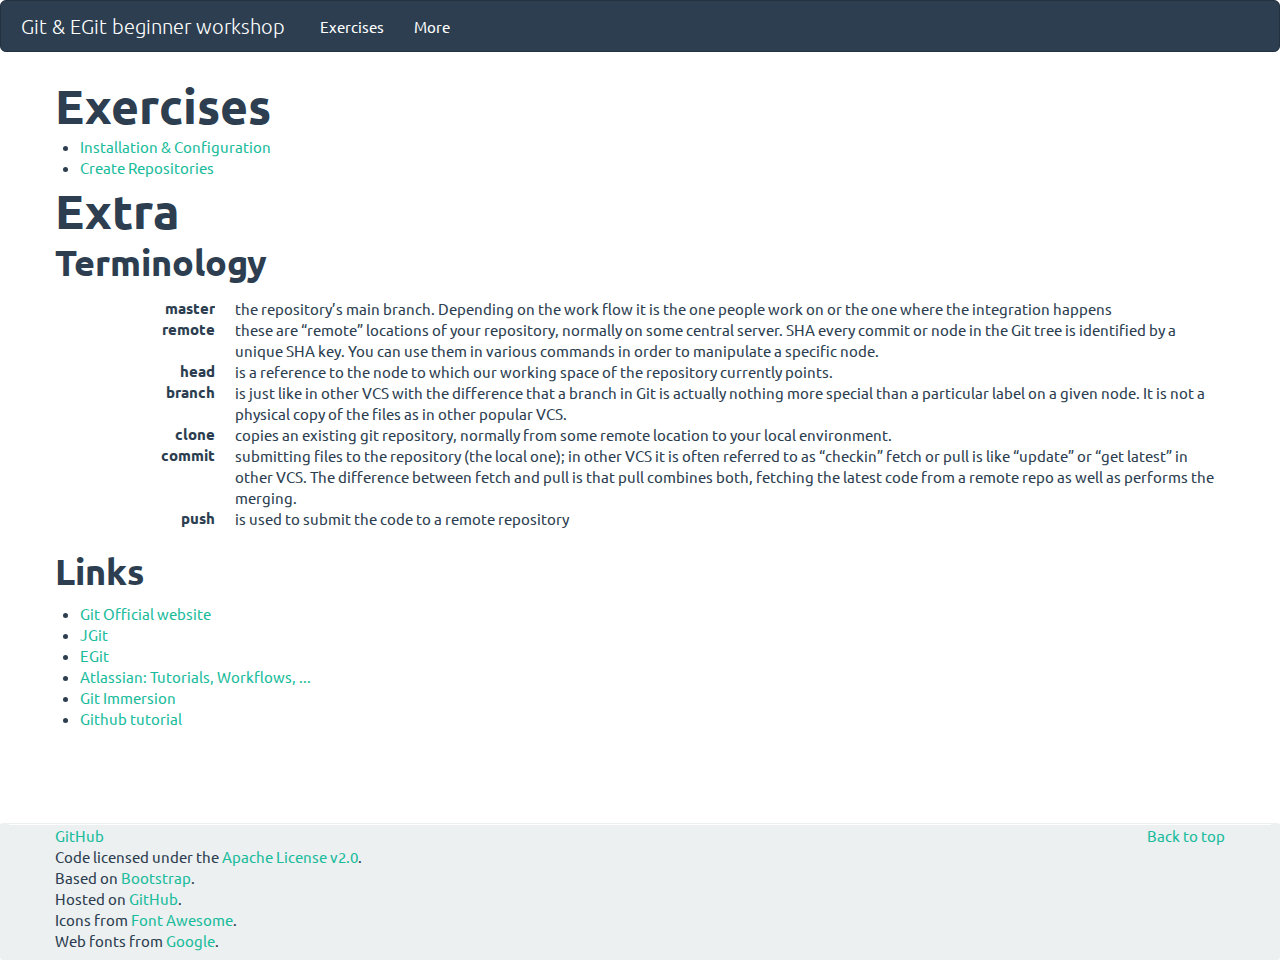
==== commit d60b7072: "UI improvement" ====
--- a/index.html
+++ b/index.html
@@ -5,7 +5,7 @@
     <meta charset='utf-8'/>
     <meta http-equiv="X-UA-Compatible" content="chrome=1"/>
     <link rel="stylesheet" type="text/css" media="screen" href="stylesheets/main.css">
-    <title>Git & EGit beginner workshop</title>
+    <title>Git &amp; EGit beginner workshop</title>
 </head>
 
 <body id="top" data-spy="scroll" data-target=".subnav" data-offset="80" style="margin-top: 0;">
--- a/stylesheets/main.css
+++ b/stylesheets/main.css
@@ -8434,3 +8434,10 @@
 body {
   font-family: 'Ubuntu', sans-serif;
 }
+#footer {
+  margin-top: 0;
+  padding-top: 0;
+}
+#footer hr {
+  margin: 0;
+}
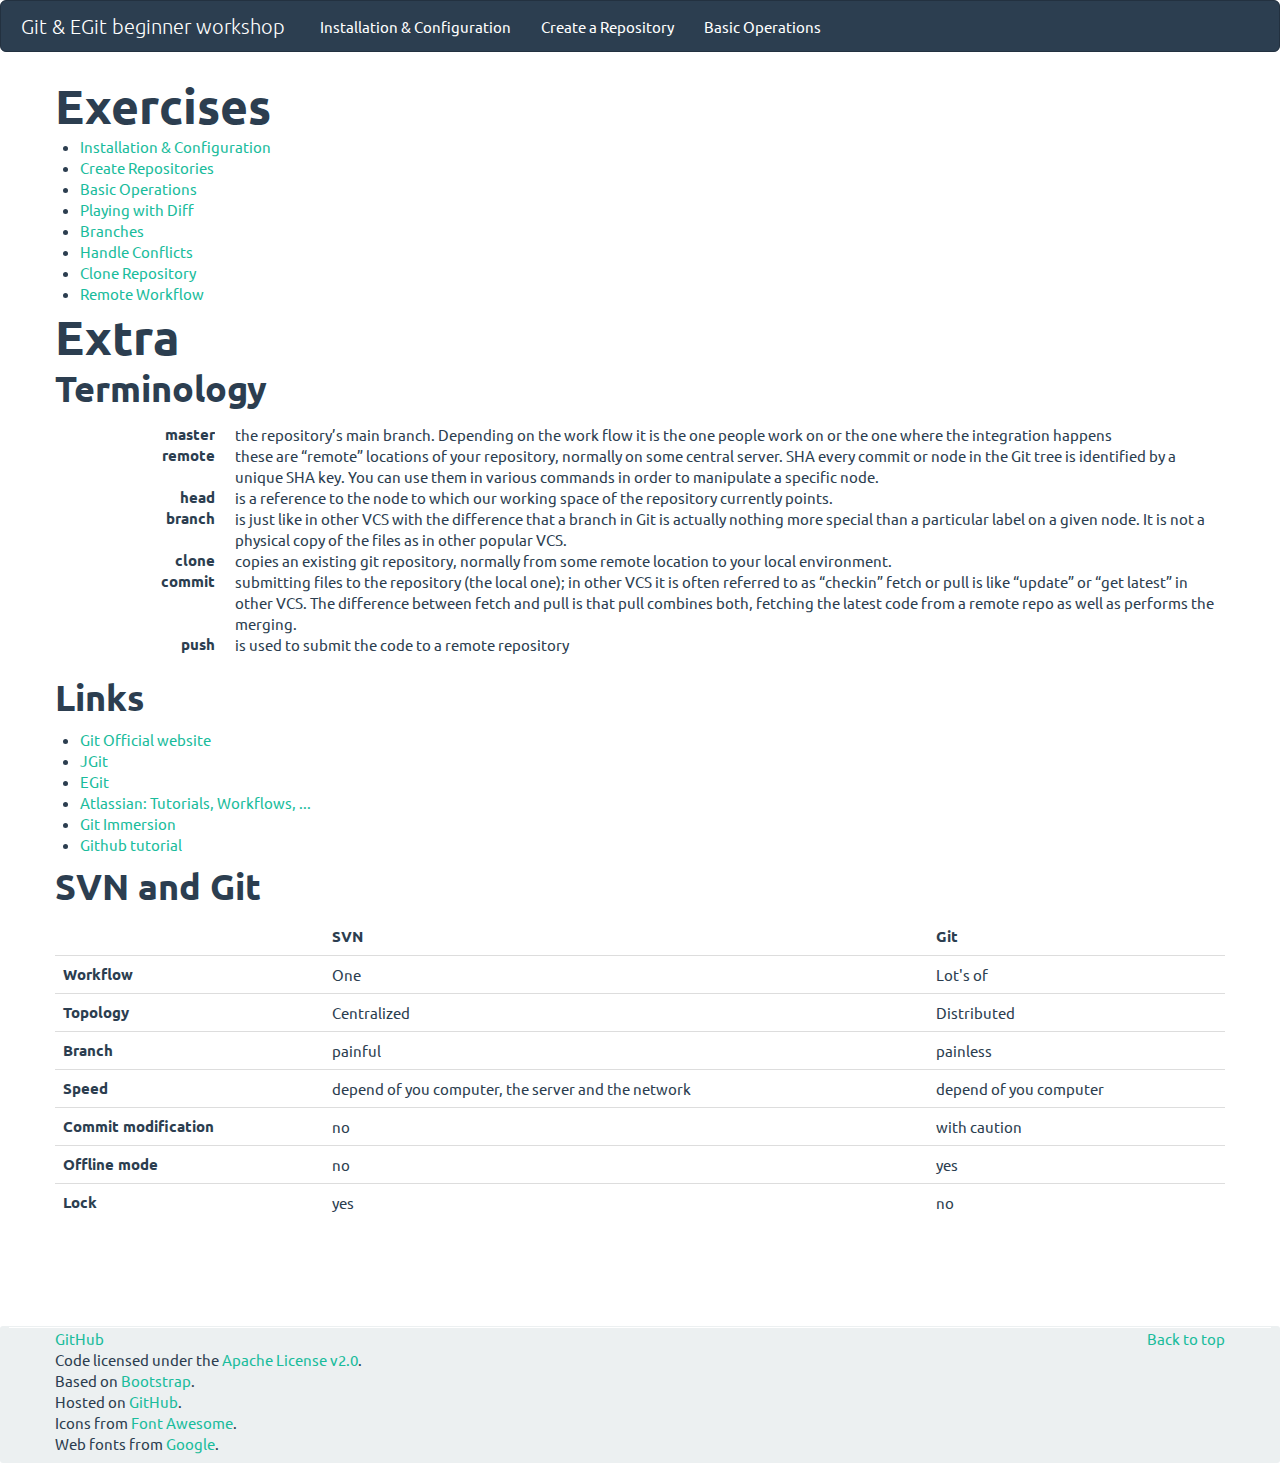
==== commit 6f6509c8: "Index: add SVN & Git" ====
--- a/index.html
+++ b/index.html
@@ -11,17 +11,7 @@
 <body id="top" data-spy="scroll" data-target=".subnav" data-offset="80" style="margin-top: 0;">
 
 <!-- Header -->
-<header>
-    <div class="navbar">
-        <div class="navbar-inner">
-            <a class="brand" href="#">Git &amp; EGit beginner workshop</a>
-            <ul class="nav">
-                <li><a href="#exercises">Exercises</a></li>
-                <li><a href="#extra">More</a></li>
-            </ul>
-        </div>
-    </div>
-</header>
+<script src="header.js"></script>
 
 <!-- Main -->
 <div id="main" class="container">
@@ -31,6 +21,12 @@
         <ul>
             <li><a href="exo1.html">Installation &amp; Configuration</a></li>
             <li><a href="exo2.html">Create Repositories</a></li>
+            <li><a href="exo3.html">Basic Operations</a></li>
+            <li><a href="exo4.html">Playing with Diff</a></li>
+            <li><a href="exo5.html">Branches</a></li>
+            <li><a href="exo6.html">Handle Conflicts</a></li>
+            <li><a href="exo7.html">Clone Repository</a></li>
+            <li><a href="exo8.html">Remote Workflow</a></li>
         </ul>
 
     </section>
@@ -73,6 +69,7 @@
             <dt>push</dt>
             <dd>is used to submit the code to a remote repository</dd>
         </dl>
+
         <h2>Links</h2>
         <ul>
             <li><a href="http://git-scm.com/">Git Official website</a></li>
@@ -82,6 +79,55 @@
             <li><a href="http://gitimmersion.com/">Git Immersion</a></li>
             <li><a href="http://try.github.io/">Github tutorial</a></li>
         </ul>
+
+        <h2>SVN and Git</h2>
+        <table class="table">
+            <thead>
+                <tr>
+                    <th></th>
+                    <th>SVN</th>
+                    <th>Git</th>
+                </tr>
+            </thead>
+            <tbody>
+                <tr>
+                    <th>Workflow</th>
+                    <td>One</td>
+                    <td>Lot's of</td>
+                </tr>
+                <tr>
+                    <th>Topology</th>
+                    <td>Centralized</td>
+                    <td>Distributed</td>
+                </tr>
+                <tr>
+                    <th>Branch</th>
+                    <td>painful</td>
+                    <td>painless</td>
+                </tr>
+                <tr>
+                    <th>Speed</th>
+                    <td>depend of you computer, the server and the network</td>
+                    <td>depend of you computer</td>
+                </tr>
+                <tr>
+                    <th>Commit modification</th>
+                    <td>no</td>
+                    <td>with caution</td>
+                </tr>
+                <tr>
+                    <th>Offline mode</th>
+                    <td>no</td>
+                    <td>yes</td>
+                </tr>
+                <tr>
+                    <th>Lock</th>
+                    <td>yes</td>
+                    <td>no</td>
+                </tr>
+
+            </tbody>
+        </table>
 
     </section>
 
@@ -93,24 +139,9 @@
 
 
 </div>
+
 <!-- Footer -->
-<footer id="footer" class="well well-small">
-    <hr>
-    <div class="container">
-        <p class="pull-right"><a href="#top">Back to top</a></p>
-
-        <div class="links">
-            <a href="https://github.com/ilaborie/Git--EGit-beginner-workshop/">GitHub</a>
-        </div>
-
-        Code licensed under the <a href="http://www.apache.org/licenses/LICENSE-2.0">Apache License v2.0</a>.<br>
-
-        Based on <a href="http://twitter.github.com/bootstrap/">Bootstrap</a>. <br>
-        Hosted on <a href="http://pages.github.com/">GitHub</a>. <br>
-        Icons from <a href="http://fortawesome.github.com/Font-Awesome/">Font Awesome</a>.<br>
-        Web fonts from <a href="http://www.google.com/webfonts">Google</a>. <br>
-    </div>
-</footer>
+<script src="footer.js"></script>
 
 <!-- Scripts -->
 <script src="javascripts/lib/jquery.min.js" type="text/javascript"></script>
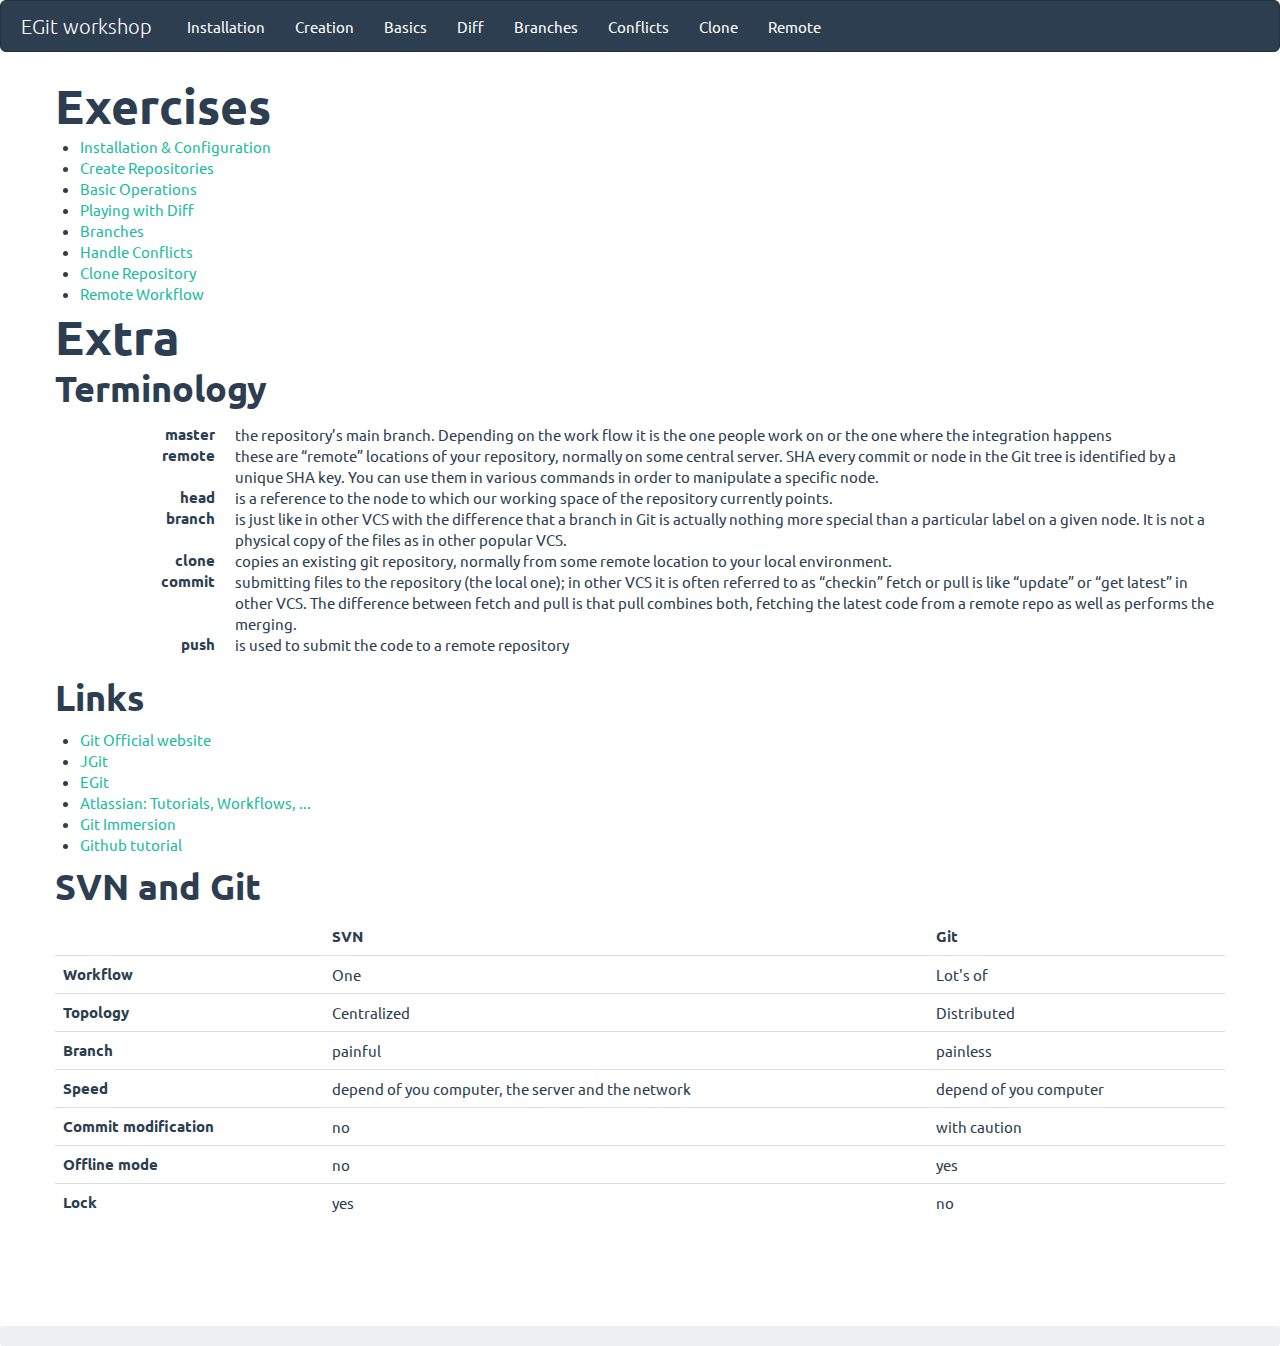
==== commit 1627103b: "Improve UI" ====
--- a/index.html
+++ b/index.html
@@ -83,48 +83,48 @@
         <h2>SVN and Git</h2>
         <table class="table">
             <thead>
-                <tr>
-                    <th></th>
-                    <th>SVN</th>
-                    <th>Git</th>
-                </tr>
+            <tr>
+                <th></th>
+                <th>SVN</th>
+                <th>Git</th>
+            </tr>
             </thead>
             <tbody>
-                <tr>
-                    <th>Workflow</th>
-                    <td>One</td>
-                    <td>Lot's of</td>
-                </tr>
-                <tr>
-                    <th>Topology</th>
-                    <td>Centralized</td>
-                    <td>Distributed</td>
-                </tr>
-                <tr>
-                    <th>Branch</th>
-                    <td>painful</td>
-                    <td>painless</td>
-                </tr>
-                <tr>
-                    <th>Speed</th>
-                    <td>depend of you computer, the server and the network</td>
-                    <td>depend of you computer</td>
-                </tr>
-                <tr>
-                    <th>Commit modification</th>
-                    <td>no</td>
-                    <td>with caution</td>
-                </tr>
-                <tr>
-                    <th>Offline mode</th>
-                    <td>no</td>
-                    <td>yes</td>
-                </tr>
-                <tr>
-                    <th>Lock</th>
-                    <td>yes</td>
-                    <td>no</td>
-                </tr>
+            <tr>
+                <th>Workflow</th>
+                <td>One</td>
+                <td>Lot's of</td>
+            </tr>
+            <tr>
+                <th>Topology</th>
+                <td>Centralized</td>
+                <td>Distributed</td>
+            </tr>
+            <tr>
+                <th>Branch</th>
+                <td>painful</td>
+                <td>painless</td>
+            </tr>
+            <tr>
+                <th>Speed</th>
+                <td>depend of you computer, the server and the network</td>
+                <td>depend of you computer</td>
+            </tr>
+            <tr>
+                <th>Commit modification</th>
+                <td>no</td>
+                <td>with caution</td>
+            </tr>
+            <tr>
+                <th>Offline mode</th>
+                <td>no</td>
+                <td>yes</td>
+            </tr>
+            <tr>
+                <th>Lock</th>
+                <td>yes</td>
+                <td>no</td>
+            </tr>
 
             </tbody>
         </table>
@@ -141,7 +141,7 @@
 </div>
 
 <!-- Footer -->
-<script src="footer.js"></script>
+<footer id="footer" class="well well-small"></footer>
 
 <!-- Scripts -->
 <script src="javascripts/lib/jquery.min.js" type="text/javascript"></script>
--- a/stylesheets/main.css
+++ b/stylesheets/main.css
@@ -8434,9 +8434,13 @@
 body {
   font-family: 'Ubuntu', sans-serif;
 }
+code {
+  color: #196090 !important;
+  font-size: 12px;
+}
 #footer {
-  margin-top: 0;
-  padding-top: 0;
+  margin: 0;
+  padding: 0;
 }
 #footer hr {
   margin: 0;
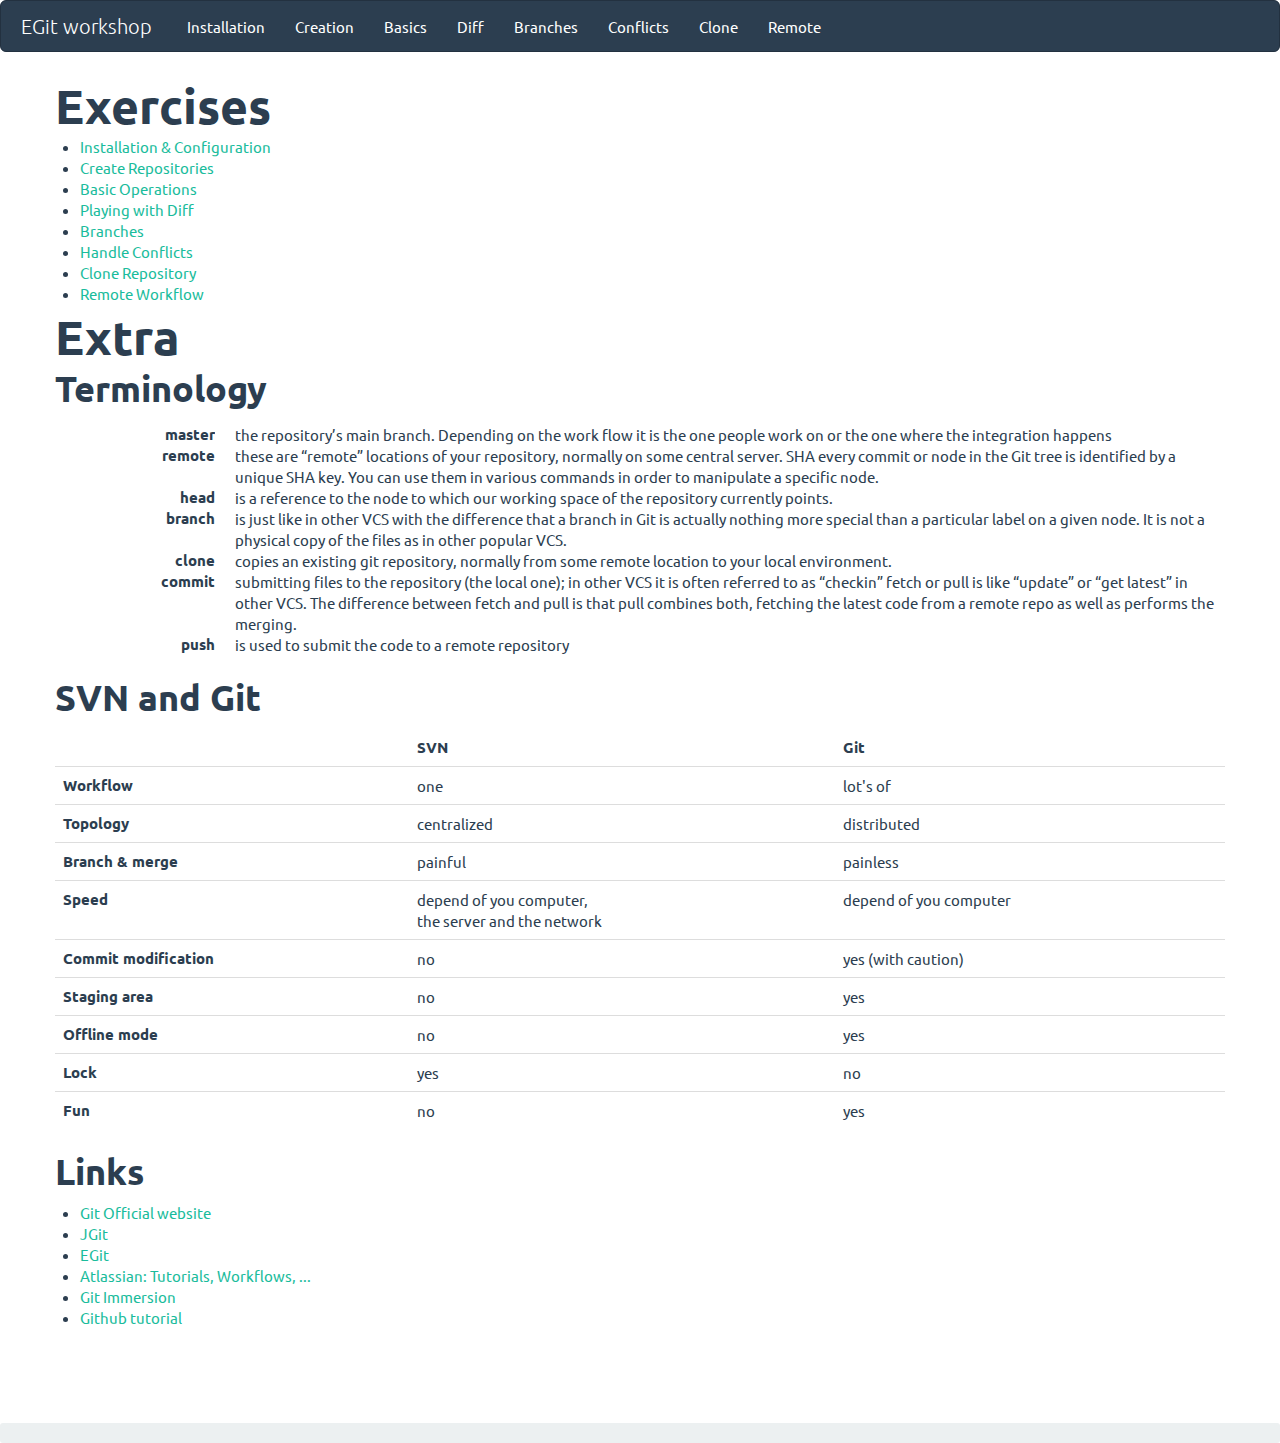
==== commit ae1907d7: "Index: improvements" ====
--- a/index.html
+++ b/index.html
@@ -70,16 +70,6 @@
             <dd>is used to submit the code to a remote repository</dd>
         </dl>
 
-        <h2>Links</h2>
-        <ul>
-            <li><a href="http://git-scm.com/">Git Official website</a></li>
-            <li><a href="http://eclipse.org/jgit/">JGit</a></li>
-            <li><a href="http://eclipse.org/egit/">EGit</a></li>
-            <li><a href="https://www.atlassian.com/git/">Atlassian: Tutorials, Workflows, ...</a></li>
-            <li><a href="http://gitimmersion.com/">Git Immersion</a></li>
-            <li><a href="http://try.github.io/">Github tutorial</a></li>
-        </ul>
-
         <h2>SVN and Git</h2>
         <table class="table">
             <thead>
@@ -92,28 +82,33 @@
             <tbody>
             <tr>
                 <th>Workflow</th>
-                <td>One</td>
-                <td>Lot's of</td>
+                <td>one</td>
+                <td>lot's of</td>
             </tr>
             <tr>
                 <th>Topology</th>
-                <td>Centralized</td>
-                <td>Distributed</td>
+                <td>centralized</td>
+                <td>distributed</td>
             </tr>
             <tr>
-                <th>Branch</th>
+                <th>Branch & merge</th>
                 <td>painful</td>
                 <td>painless</td>
             </tr>
             <tr>
                 <th>Speed</th>
-                <td>depend of you computer, the server and the network</td>
+                <td>depend of you computer,<br> the server and the network</td>
                 <td>depend of you computer</td>
             </tr>
             <tr>
                 <th>Commit modification</th>
                 <td>no</td>
-                <td>with caution</td>
+                <td>yes (with caution)</td>
+            </tr>
+            <tr>
+                <th>Staging area</th>
+                <td>no</td>
+                <td>yes</td>
             </tr>
             <tr>
                 <th>Offline mode</th>
@@ -125,9 +120,24 @@
                 <td>yes</td>
                 <td>no</td>
             </tr>
+            <tr>
+                <th>Fun</th>
+                <td>no</td>
+                <td>yes</td>
+            </tr>
 
             </tbody>
         </table>
+
+        <h2>Links</h2>
+        <ul>
+            <li><a href="http://git-scm.com/">Git Official website</a></li>
+            <li><a href="http://eclipse.org/jgit/">JGit</a></li>
+            <li><a href="http://eclipse.org/egit/">EGit</a></li>
+            <li><a href="https://www.atlassian.com/git/">Atlassian: Tutorials, Workflows, ...</a></li>
+            <li><a href="http://gitimmersion.com/">Git Immersion</a></li>
+            <li><a href="http://try.github.io/">Github tutorial</a></li>
+        </ul>
 
     </section>
 
--- a/stylesheets/main.css
+++ b/stylesheets/main.css
@@ -8435,8 +8435,9 @@
   font-family: 'Ubuntu', sans-serif;
 }
 code {
-  color: #196090 !important;
+  color: #8e44ad;
   font-size: 12px;
+  font-family: 'Ubuntu Mono', monaco, monospace;
 }
 #footer {
   margin: 0;
@@ -8445,3 +8446,10 @@
 #footer hr {
   margin: 0;
 }
+pre.prettyprint {
+  margin: 1em;
+  padding-left: 16px !important;
+}
+pre.prettyprint ol.linenums li {
+  list-style-type: decimal-leading-zero !important;
+}
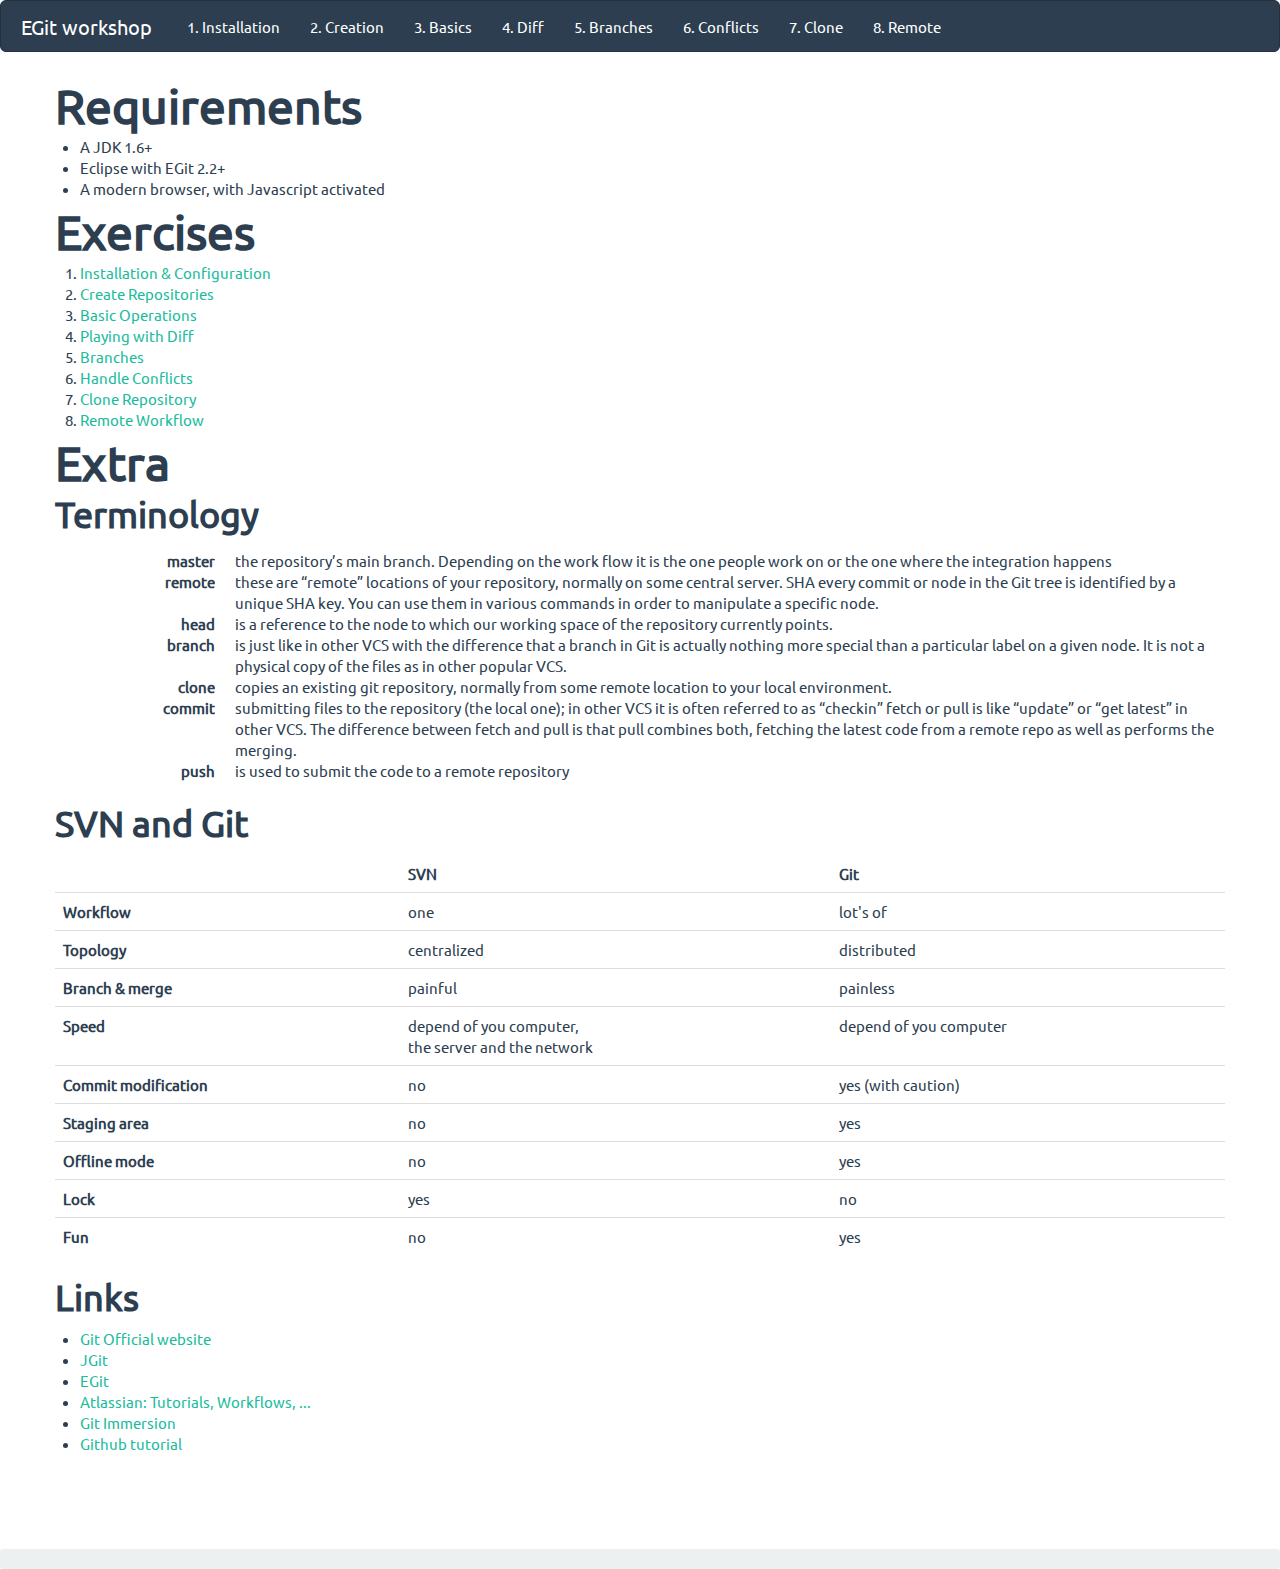
==== commit 7909d82b: "Improvments" ====
--- a/index.html
+++ b/index.html
@@ -15,10 +15,19 @@
 
 <!-- Main -->
 <div id="main" class="container">
+    <section id="extra">
+        <h1>Requirements</h1>
+        <ul>
+            <li>A JDK 1.6+</li>
+            <li>Eclipse with EGit 2.2+</li>
+            <li>A modern browser, with Javascript activated</li>
+        </ul>
+    </section>
+
     <section id="exercises">
         <h1>Exercises</h1>
 
-        <ul>
+        <ol>
             <li><a href="exo1.html">Installation &amp; Configuration</a></li>
             <li><a href="exo2.html">Create Repositories</a></li>
             <li><a href="exo3.html">Basic Operations</a></li>
@@ -27,7 +36,7 @@
             <li><a href="exo6.html">Handle Conflicts</a></li>
             <li><a href="exo7.html">Clone Repository</a></li>
             <li><a href="exo8.html">Remote Workflow</a></li>
-        </ul>
+        </ol>
 
     </section>
 
--- a/stylesheets/main.css
+++ b/stylesheets/main.css
@@ -1,4 +1,3 @@
-@import url(http://fonts.googleapis.com/css?family=Ubuntu:400,500,700);
 /*!
  * Bootstrap v2.3.2
  *
@@ -8431,13 +8430,43 @@
     background-color: #18bc9c;
   }
 }
+@font-face {
+  font-family: Ubuntu;
+  src: url(../font/ubuntu/Ubuntu-R.ttf);
+  font-weight: 400;
+}
+@font-face {
+  font-family: UbuntuMono;
+  src: url(../font/ubuntu/UbuntuMono-R.ttf);
+  font-weight: 400;
+}
 body {
   font-family: 'Ubuntu', sans-serif;
 }
 code {
   color: #8e44ad;
-  font-size: 12px;
-  font-family: 'Ubuntu Mono', monaco, monospace;
+  font-size: 1.1em;
+  font-family: 'UbuntuMono', monaco, monospace;
+  text-shadow: 0px 0px 1px rgba(0, 0, 0, 0.15);
+}
+code:hover {
+  text-shadow: 1px 1px 2px rgba(0, 0, 0, 0.15);
+}
+em {
+  padding-right: .2em;
+  font-size: 1.1em;
+  text-shadow: 0px 0px 1px rgba(0, 0, 0, 0.15);
+}
+em:hover {
+  text-shadow: 1px 1px 2px rgba(0, 0, 0, 0.15);
+}
+.exercises li {
+  margin-bottom: 1em;
+  line-height: 24px;
+}
+ol.linenums li {
+  line-height: 21px;
+  margin-bottom: 0 !important;
 }
 #footer {
   margin: 0;
@@ -8446,6 +8475,17 @@
 #footer hr {
   margin: 0;
 }
+img.screenshot {
+  max-width: 50%;
+  margin: 1em;
+  cursor: pointer;
+}
+img.screenshot:hover {
+  max-width: 100%;
+  -webkit-box-shadow: 4px 4px 4px rgba(0, 0, 0, 0.15);
+  -moz-box-shadow: 4px 4px 4px rgba(0, 0, 0, 0.15);
+  box-shadow: 4px 4px 4px rgba(0, 0, 0, 0.15);
+}
 pre.prettyprint {
   margin: 1em;
   padding-left: 16px !important;
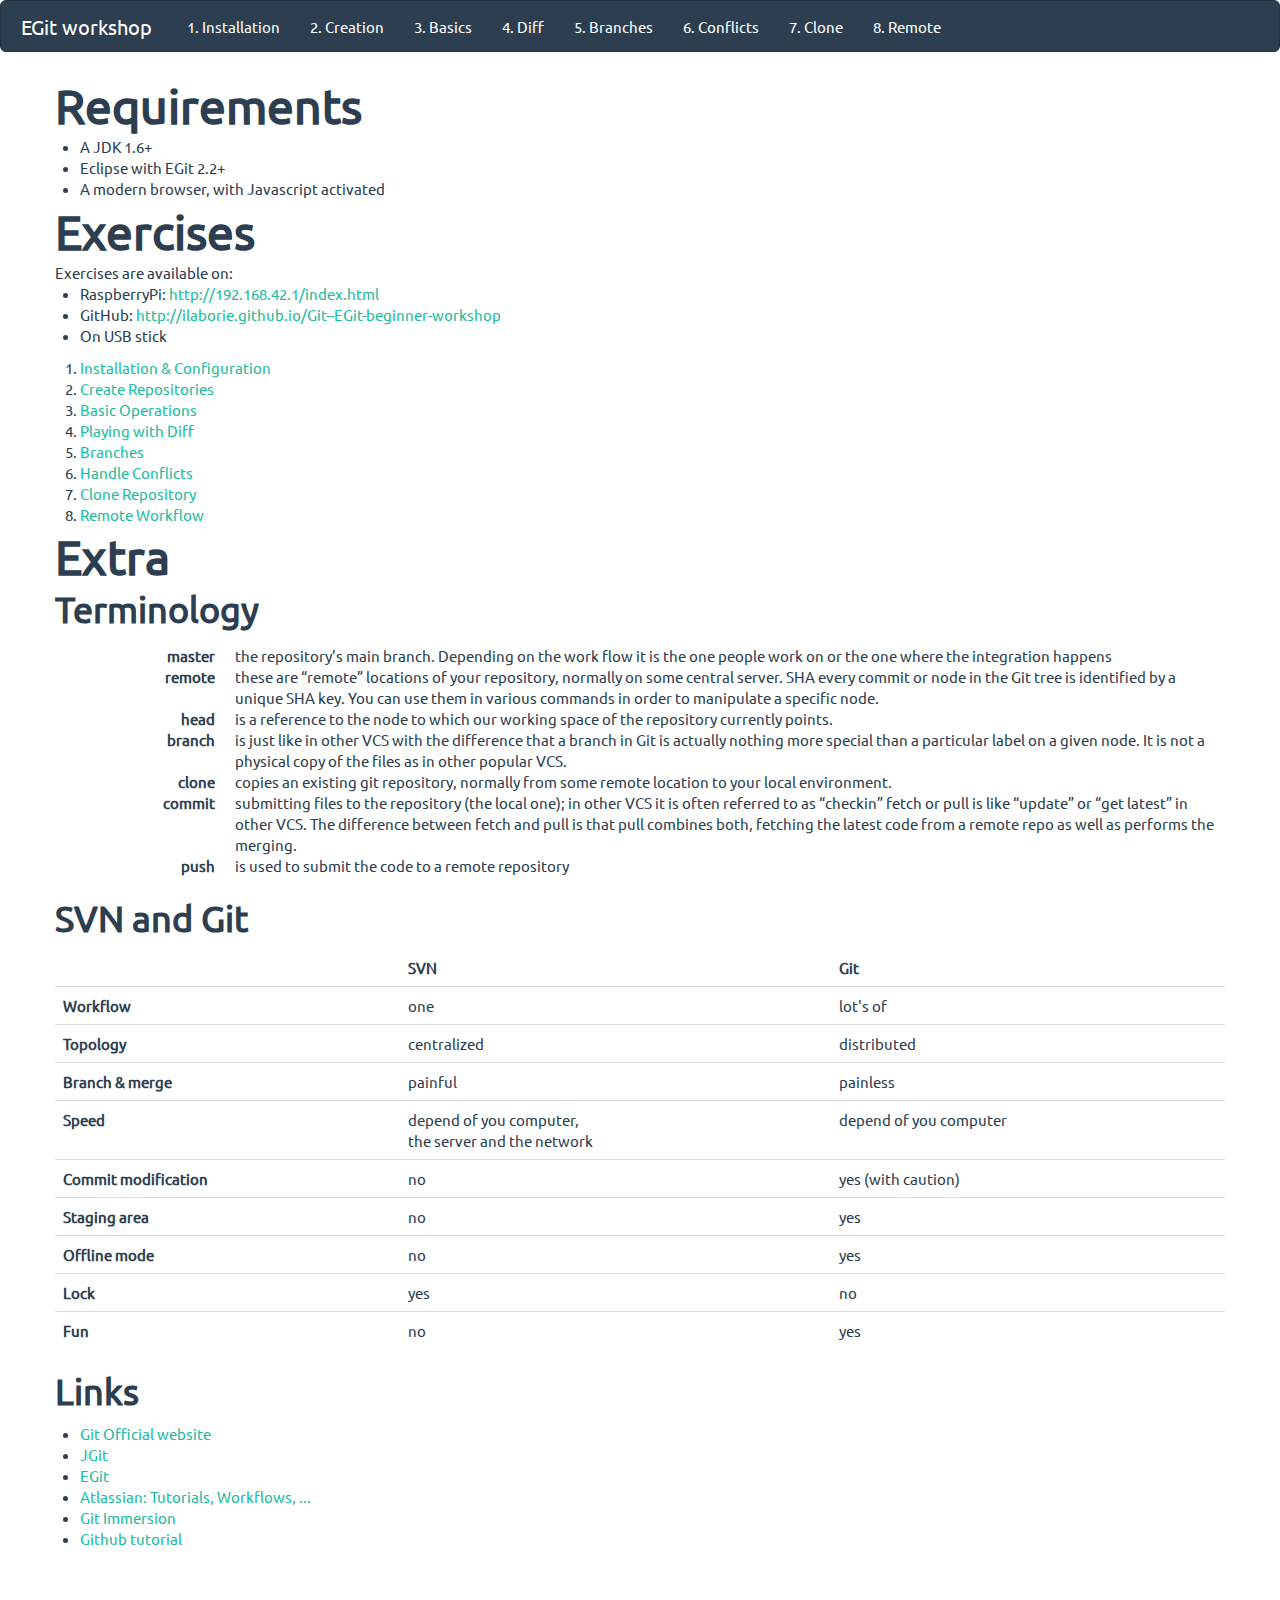
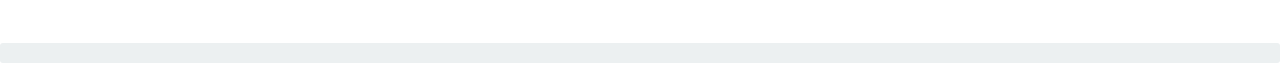
==== commit f7d83a00: "Add link to others platform" ====
--- a/index.html
+++ b/index.html
@@ -15,7 +15,7 @@
 
 <!-- Main -->
 <div id="main" class="container">
-    <section id="extra">
+    <section id="req">
         <h1>Requirements</h1>
         <ul>
             <li>A JDK 1.6+</li>
@@ -26,6 +26,14 @@
 
     <section id="exercises">
         <h1>Exercises</h1>
+
+
+        Exercises are available on:
+        <ul>
+            <li>RaspberryPi: <a href="http://192.168.42.1/index.html">http://192.168.42.1/index.html</a></li>
+            <li>GitHub: <a href="http://ilaborie.github.io/Git--EGit-beginner-workshop">http://ilaborie.github.io/Git--EGit-beginner-workshop</a></li>
+            <li>On USB stick</li>
+        </ul>
 
         <ol>
             <li><a href="exo1.html">Installation &amp; Configuration</a></li>
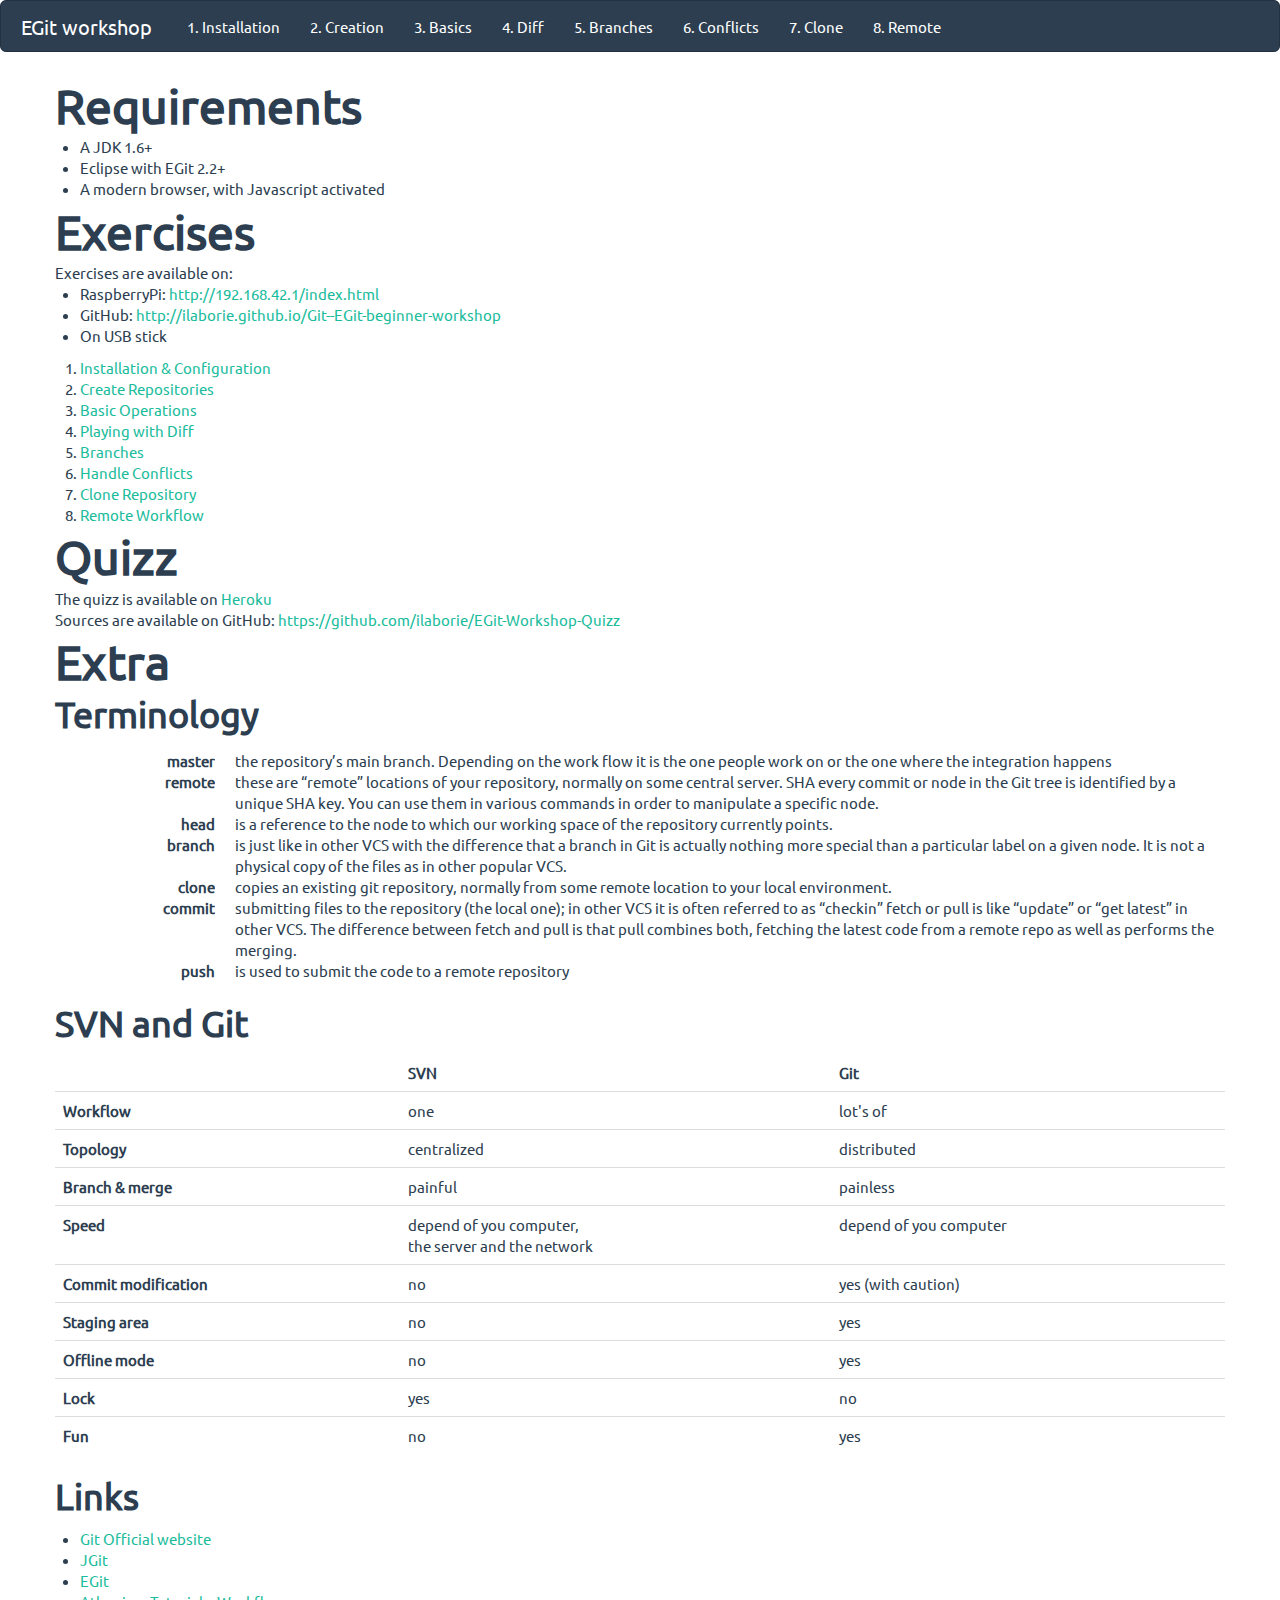
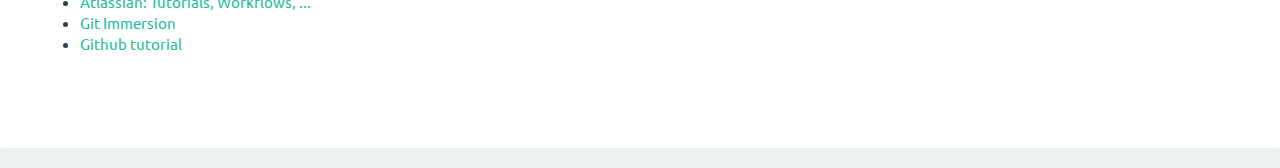
==== commit 4fc2acb7: "Add quizz" ====
--- a/index.html
+++ b/index.html
@@ -31,7 +31,8 @@
         Exercises are available on:
         <ul>
             <li>RaspberryPi: <a href="http://192.168.42.1/index.html">http://192.168.42.1/index.html</a></li>
-            <li>GitHub: <a href="http://ilaborie.github.io/Git--EGit-beginner-workshop">http://ilaborie.github.io/Git--EGit-beginner-workshop</a></li>
+            <li>GitHub: <a href="http://ilaborie.github.io/Git--EGit-beginner-workshop">http://ilaborie.github.io/Git--EGit-beginner-workshop</a>
+            </li>
             <li>On USB stick</li>
         </ul>
 
@@ -45,6 +46,13 @@
             <li><a href="exo7.html">Clone Repository</a></li>
             <li><a href="exo8.html">Remote Workflow</a></li>
         </ol>
+    </section>
+
+    <section id="quizz">
+        <h1>Quizz</h1>
+        The quizz is available on <a href="http://git-quizz.herokuapp.com/">Heroku</a><br>
+        Sources are available on GitHub: <a href="https://github.com/ilaborie/EGit-Workshop-Quizz">https://github.com/ilaborie/EGit-Workshop-Quizz</a>
+
 
     </section>
 
